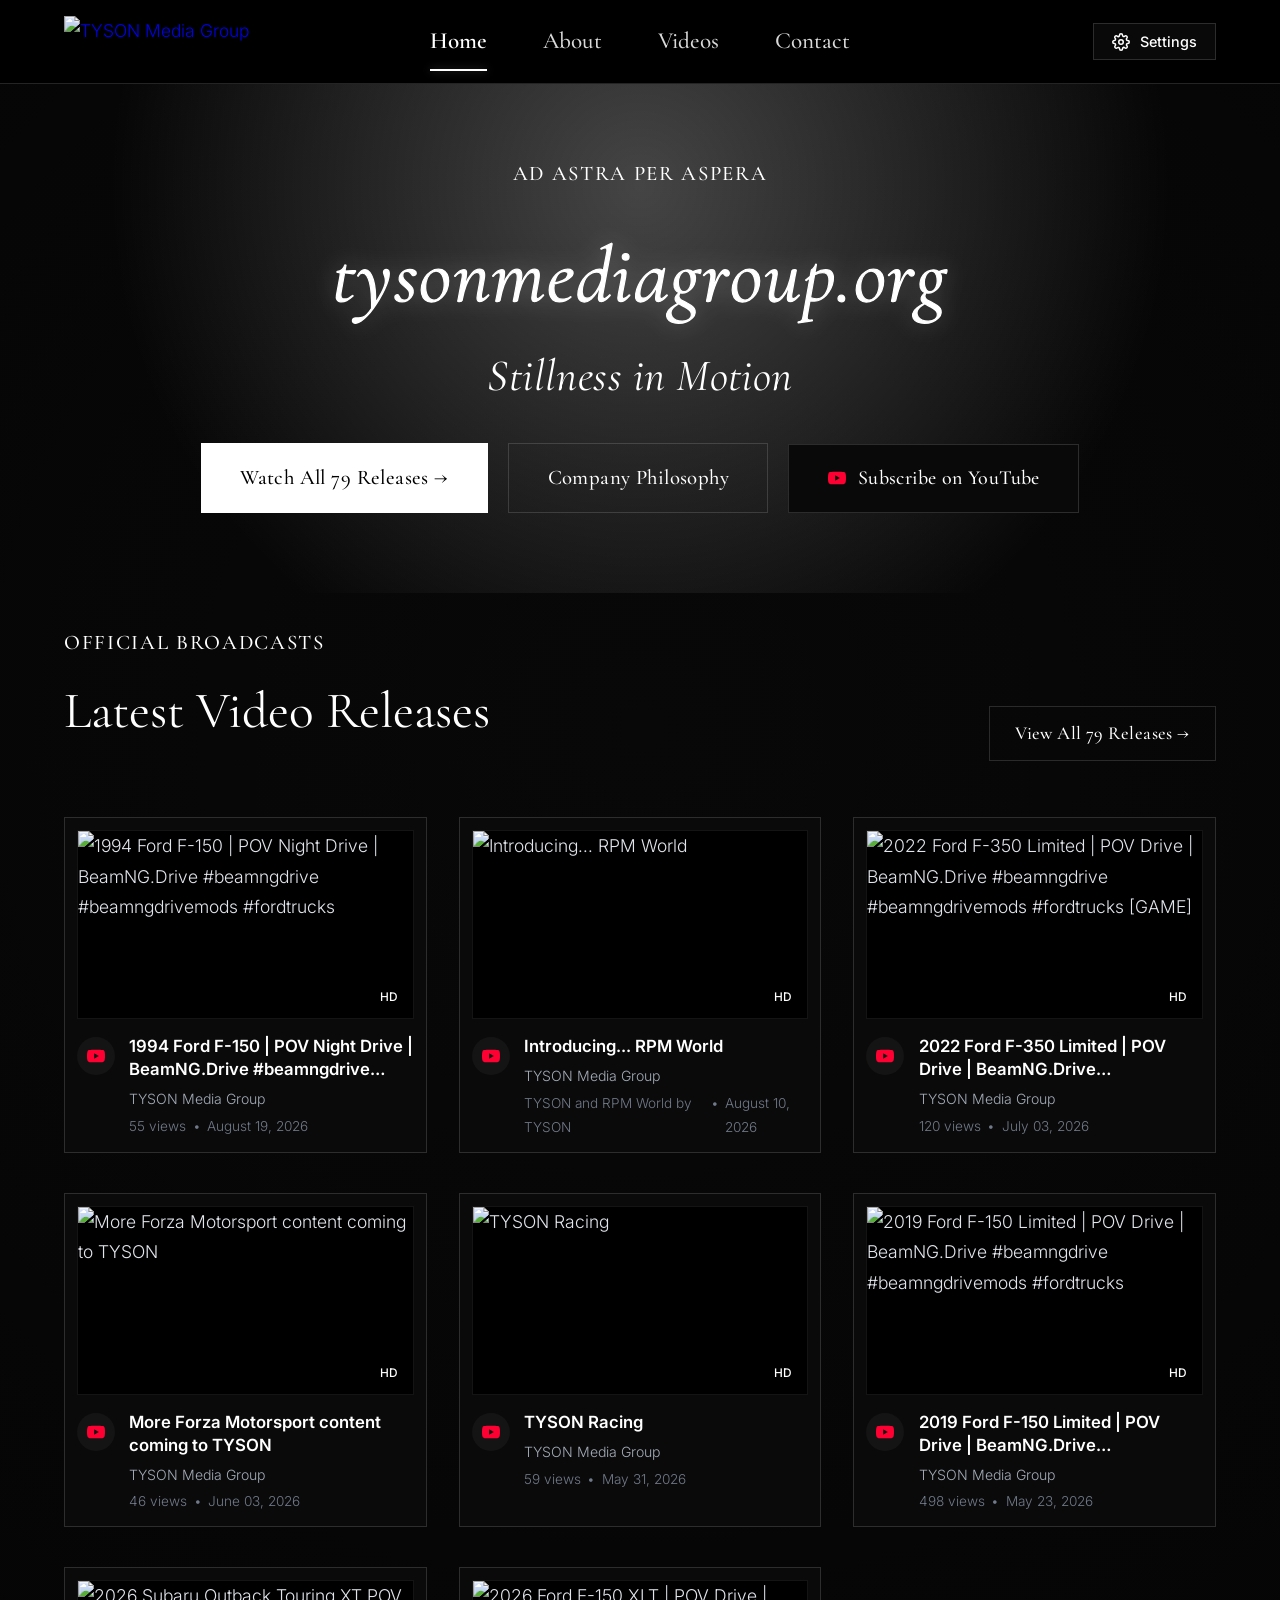
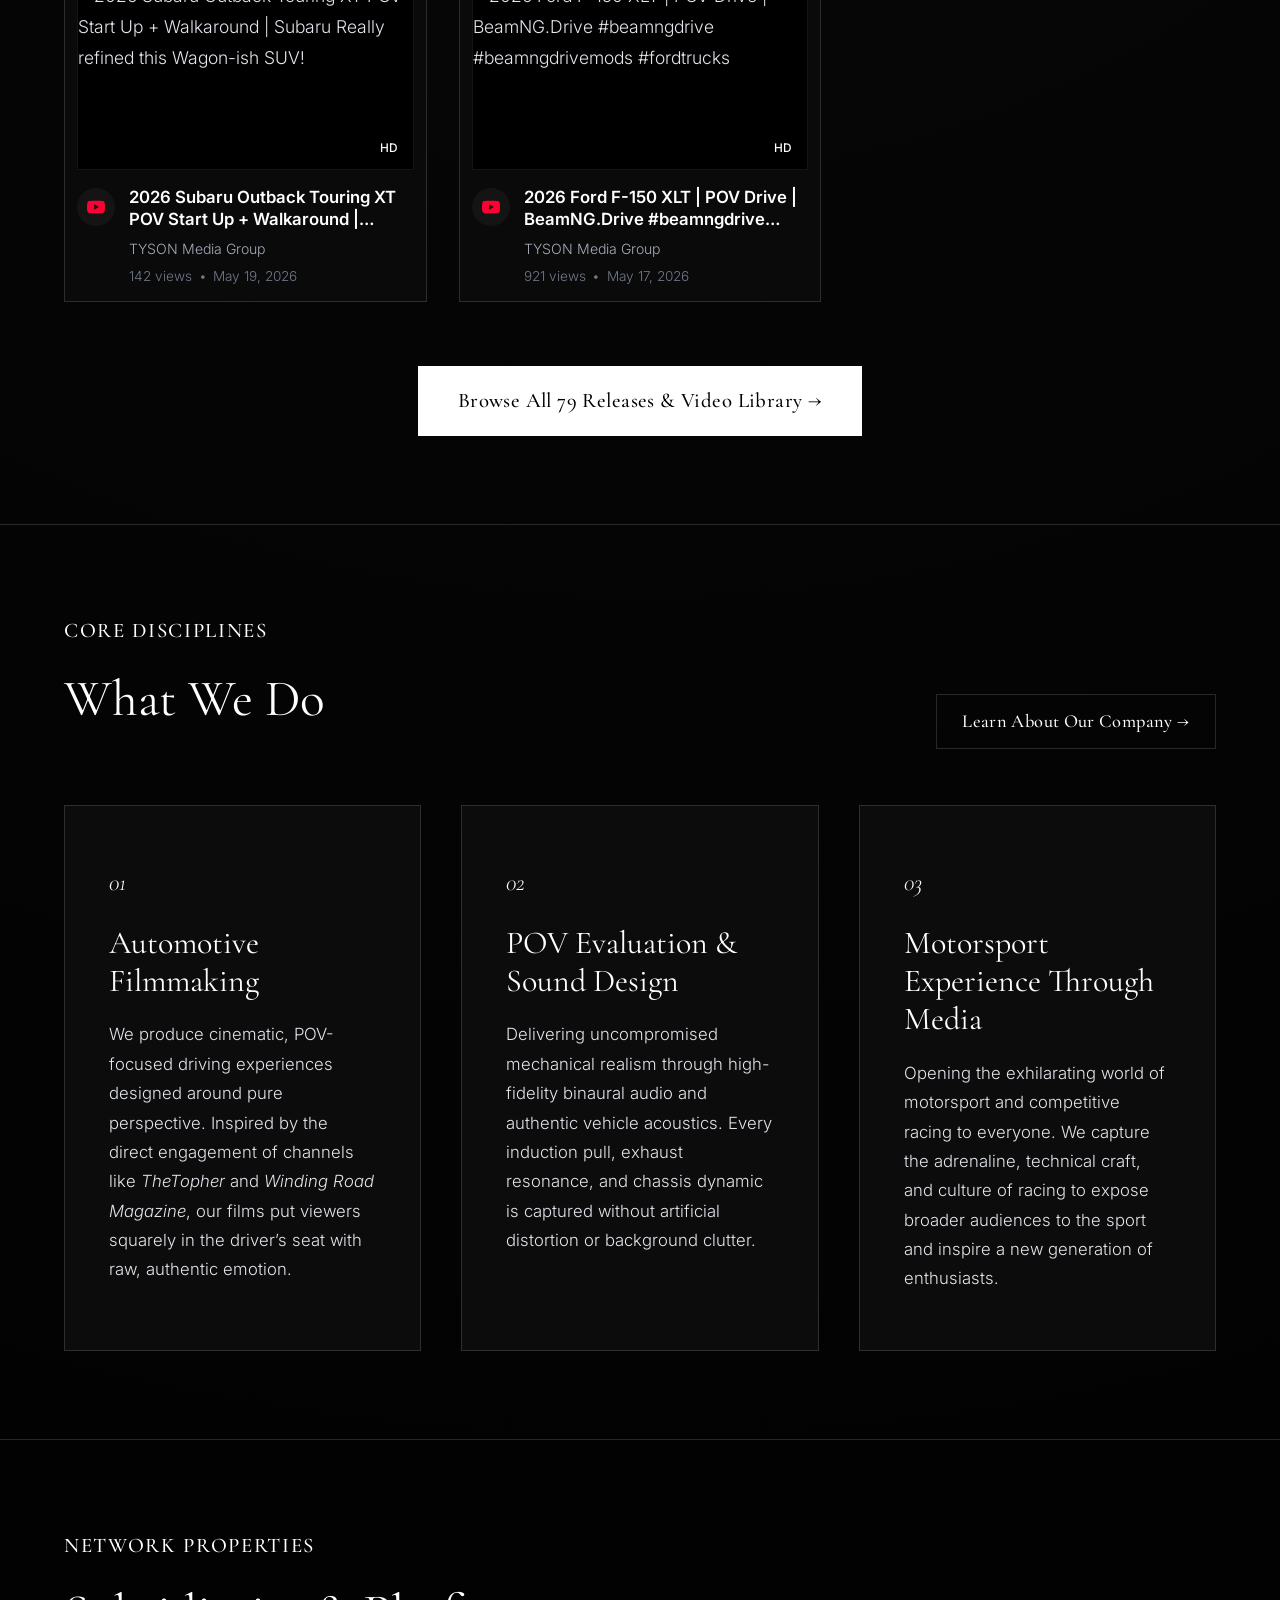
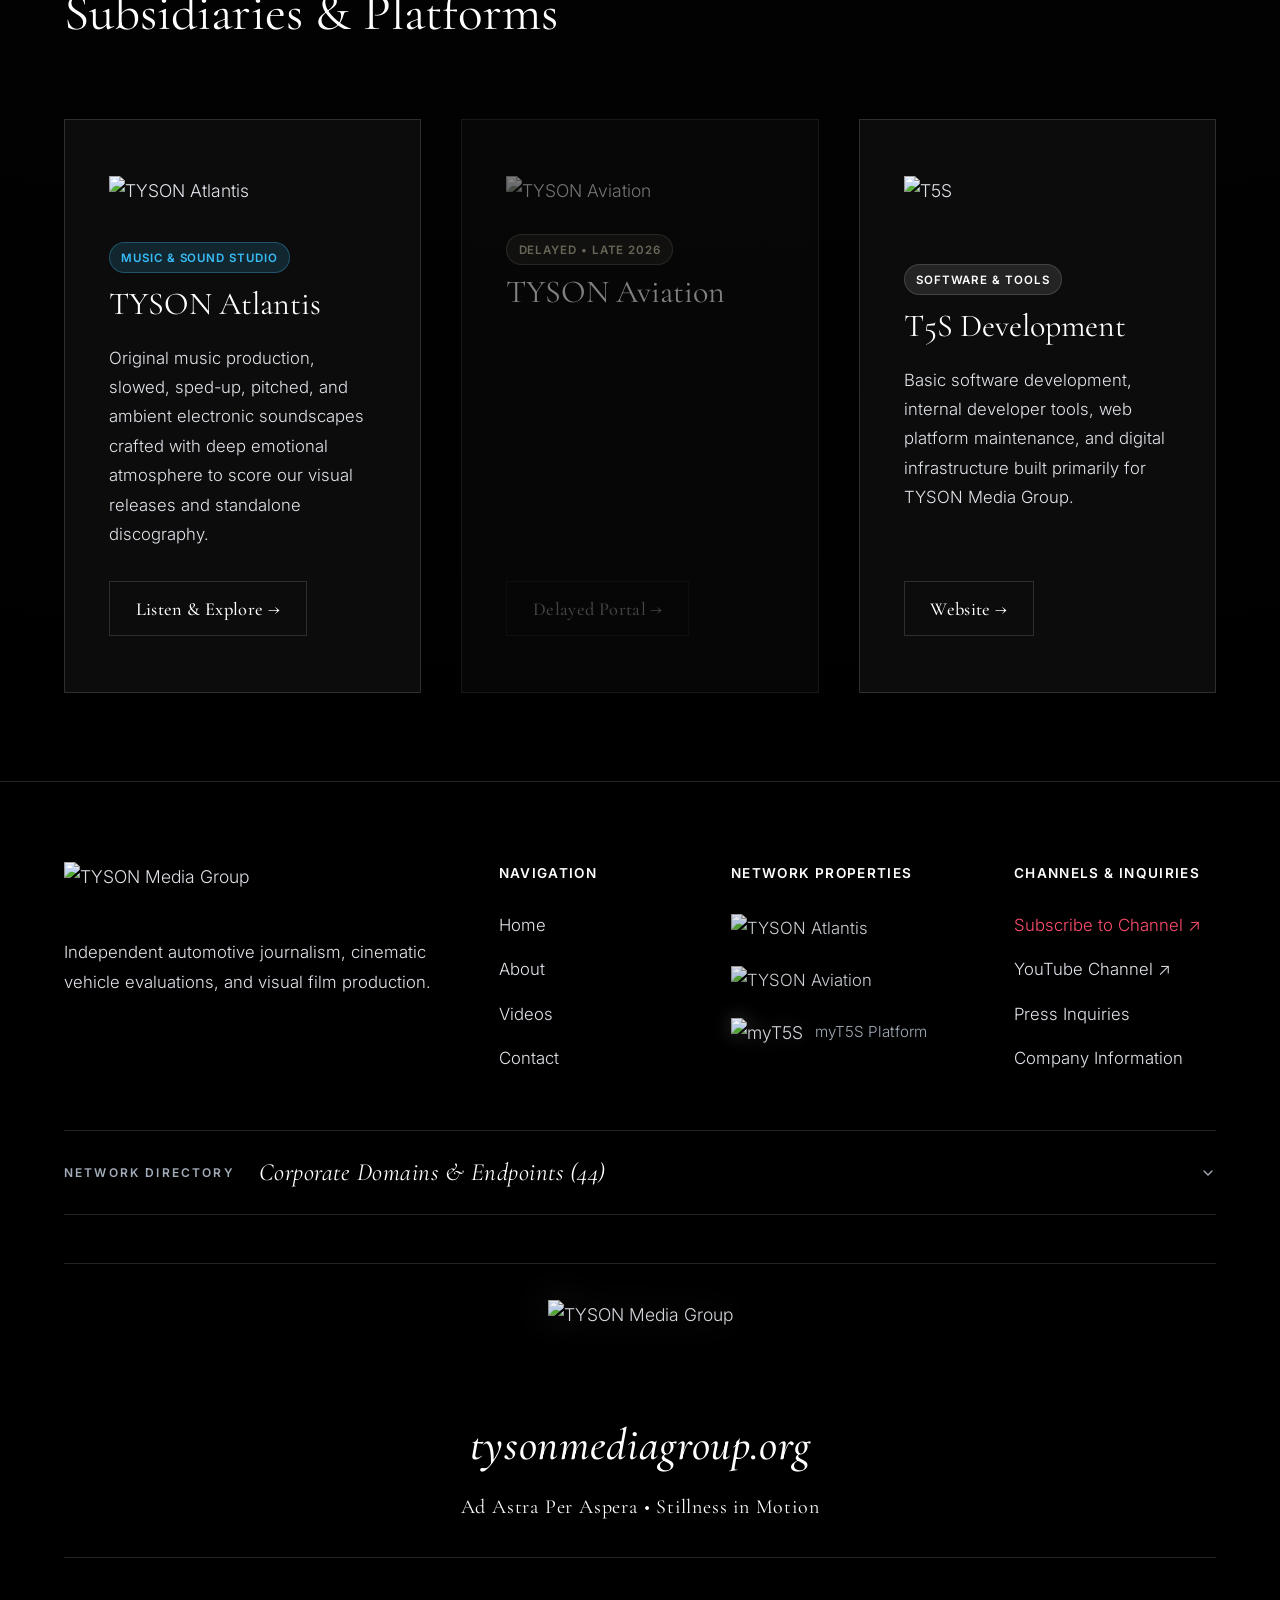
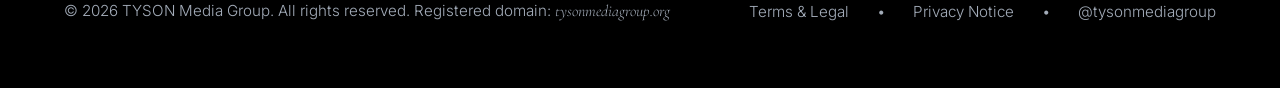
==== index.html @ 87621553 "add autocomplete and name attrs to contact form" ====
<!DOCTYPE html>
<html lang="en" class="intro-animated-page" data-theme="noir">
<head>
    <meta charset="UTF-8">
    <meta name="viewport" content="width=device-width, initial-scale=1.0">
    <title>TYSON Media Group | Ad Astra Per Aspera &bull; Stillness in Motion</title>
    <meta name="description" content="TYSON Media Group - Ad Astra Per Aspera &bull; Stillness in Motion. Automotive film production, POV evaluation, and official releases.">
    <!-- Critical Asset Preloads (Immediate Logo & Font Readiness) -->
    <link rel="preload" as="image" href="assets/LOGOSFORGEMINI/TYSONMediaGroupBanner.png" fetchpriority="high">
    <link rel="preload" as="image" href="assets/logoforbottomofintrotrace.png" fetchpriority="high">
    <link rel="preconnect" href="https://fonts.googleapis.com">
    <link rel="preconnect" href="https://fonts.gstatic.com" crossorigin>
    <!-- YouTube CDN prefetch for thumbnails and embeds -->
    <link rel="dns-prefetch" href="https://i.ytimg.com">
    <link rel="preconnect" href="https://i.ytimg.com" crossorigin>
    <link rel="dns-prefetch" href="https://www.youtube.com">
    <link href="https://fonts.googleapis.com/css2?family=Cormorant+Garamond:ital,wght@0,300;0,400;0,500;0,600;1,300;1,400;1,500;1,600&family=Inter:wght@300;400;500;600;700&family=M+PLUS+Rounded+1c:wght@400;500;700;800&family=Nunito:wght@400;600;700;800&display=block" rel="stylesheet">
    <link rel="stylesheet" href="styles.css?v=48">
</head>
<body>
    <!-- Single Global Header (Clean, High-Contrast & Rock-Solid) -->
    <header class="main-header" id="header">
        <div class="header-inner">
            <a href="#home" class="brand-logo">
                <img src="assets/LOGOSFORGEMINI/TYSONMediaGroupBanner.png" alt="TYSON Media Group" class="logo-img">
            </a>

            <nav class="main-nav" id="main-nav">
                <a href="#home" class="nav-link active">Home</a>
                <a href="#about" class="nav-link">About</a>
                <a href="#videos" class="nav-link">Videos</a>
                <a href="#contact" class="nav-link">Contact</a>
            </nav>

            <div class="header-actions">
                <!-- Sleek Settings Gear Button -->
                <button class="settings-toggle-btn" id="settings-toggle-btn" title="Site Settings & Preferences" aria-label="Settings">
                    <svg width="18" height="18" viewBox="0 0 24 24" fill="none" stroke="currentColor" stroke-width="2" stroke-linecap="round" stroke-linejoin="round">
                        <circle cx="12" cy="12" r="3"></circle>
                        <path d="M19.4 15a1.65 1.65 0 0 0 .33 1.82l.06.06a2 2 0 0 1 0 2.83 2 2 0 0 1-2.83 0l-.06-.06a1.65 1.65 0 0 0-1.82-.33 1.65 1.65 0 0 0-1 1.51V21a2 2 0 0 1-2 2 2 2 0 0 1-2-2v-.09A1.65 1.65 0 0 0 9 19.4a1.65 1.65 0 0 0-1.82.33l-.06.06a2 2 0 0 1-2.83 0 2 2 0 0 1 0-2.83l.06-.06a1.65 1.65 0 0 0 .33-1.82 1.65 1.65 0 0 0-1.51-1H3a2 2 0 0 1-2-2 2 2 0 0 1 2-2h.09A1.65 1.65 0 0 0 4.6 9a1.65 1.65 0 0 0-.33-1.82l-.06-.06a2 2 0 0 1 0-2.83 2 2 0 0 1 2.83 0l.06.06a1.65 1.65 0 0 0 1.82.33H9a1.65 1.65 0 0 0 1-1.51V3a2 2 0 0 1 2-2 2 2 0 0 1 2 2v.09a1.65 1.65 0 0 0 1 1.51 1.65 1.65 0 0 0 1.82-.33l.06-.06a2 2 0 0 1 2.83 0 2 2 0 0 1 0 2.83l-.06.06a1.65 1.65 0 0 0-.33 1.82V9a1.65 1.65 0 0 0 1.51 1H21a2 2 0 0 1 2 2 2 2 0 0 1-2 2h-.09a1.65 1.65 0 0 0-1.51 1z"></path>
                    </svg>
                    <span>Settings</span>
                </button>

                <button class="mobile-toggle" id="mobile-toggle" aria-label="Toggle navigation menu" aria-expanded="false" aria-controls="main-nav">
                    <span></span>
                    <span></span>
                    <span></span>
                </button>
            </div>
        </div>
    </header>

    <main id="spa-main-content">
        <!-- ===================================================================
             VIEW 1: HOME (#home)
             =================================================================== -->
        <div id="view-home" class="page-view active-view">
            <!-- Hero Section with Traced 'tysonmediagroup.org' Title & 'Stillness in Motion' -->
            <section class="hero-section">
                <div class="container-wide hero-container">
                    <!-- Top Tag in Cormorant Garamond: Ad Astra Per Aspera -->
                    <div class="hero-tag-wrap">
                        <span class="editorial-tag">Ad Astra Per Aspera</span>
                    </div>

                    <!-- Centerpiece Title: Traces out letter-by-letter smoothly, fills in, glows, and remains -->
                    <div class="hero-domain-stage">
                        <svg class="domain-hero-svg" viewBox="0 0 960 110" xmlns="http://www.w3.org/2000/svg">
                            <defs>
                                <style>
                                    @import url('https://fonts.googleapis.com/css2?family=Cormorant+Garamond:ital,wght@1,400;1,600&amp;display=block');
                                    .domain-hero-text {
                                        font-family: 'Cormorant Garamond', Georgia, serif !important;
                                        font-style: italic !important;
                                    }
                                </style>
                            </defs>
                            <text x="50%" y="62%" text-anchor="middle" dominant-baseline="middle" class="domain-hero-text">
                                <tspan class="trace-char trace-c1">t</tspan><tspan class="trace-char trace-c2">y</tspan><tspan class="trace-char trace-c3">s</tspan><tspan class="trace-char trace-c4">o</tspan><tspan class="trace-char trace-c5">n</tspan><tspan class="trace-char trace-c6">m</tspan><tspan class="trace-char trace-c7">e</tspan><tspan class="trace-char trace-c8">d</tspan><tspan class="trace-char trace-c9">i</tspan><tspan class="trace-char trace-c10">a</tspan><tspan class="trace-char trace-c11">g</tspan><tspan class="trace-char trace-c12">r</tspan><tspan class="trace-char trace-c13">o</tspan><tspan class="trace-char trace-c14">u</tspan><tspan class="trace-char trace-c15">p</tspan><tspan class="trace-char trace-c16">.</tspan><tspan class="trace-char trace-c17">o</tspan><tspan class="trace-char trace-c18">r</tspan><tspan class="trace-char trace-c19">g</tspan>
                            </text>
                        </svg>
                    </div>

                    <!-- Tagline in Cormorant Garamond: Stillness in Motion -->
                    <h2 class="hero-tagline-title">
                        Stillness in Motion
                    </h2>

                    <!-- Hero Action Buttons -->
                    <div class="hero-cta-group">
                        <a href="#videos" class="btn btn-primary">
                            <span>Watch All 79 Releases &rarr;</span>
                        </a>
                        <a href="#about" class="btn btn-secondary">
                            <span>Company Philosophy</span>
                        </a>
                        <a href="https://www.youtube.com/@tysonmediagroup/?sub_confirmation=1" target="_blank" class="btn btn-youtube-cta" title="Subscribe on YouTube">
                            <svg width="18" height="18" viewBox="0 0 24 24" fill="#ff0033"><path d="M23.498 6.186a3.016 3.016 0 0 0-2.122-2.136C19.505 3.545 12 3.545 12 3.545s-7.505 0-9.377.505A3.017 3.017 0 0 0 .502 6.186C0 8.07 0 12 0 12s0 3.93.502 5.814a3.016 3.016 0 0 0 2.122 2.136c1.871.505 9.376.505 9.376.505s7.505 0 9.377-.505a3.015 3.015 0 0 0 2.122-2.136C24 15.93 24 12 24 12s0-3.93-.502-5.814zM9.545 15.568V8.432L15.818 12l-6.273 3.568z"/></svg>
                            <span>Subscribe on YouTube</span>
                        </a>
                    </div>
                </div>
            </section>

            <!-- Home Content Sections (Fade in around the title) -->
            <div class="home-content-section">
                <!-- Featured Video Releases Grid -->
                <section class="section-padding" style="border-top: none; padding-top: 2rem;">
                    <div class="container-wide">
                        <div class="section-header-row">
                            <div>
                                <span class="editorial-tag">OFFICIAL BROADCASTS</span>
                                <h2 class="editorial-title">Latest Video Releases</h2>
                            </div>
                            <a href="#videos" class="btn btn-outline btn-sm">View All 79 Releases &rarr;</a>
                        </div>

                        <!-- 4-Column Live Grid populated from the 79-video collection -->
                        <div class="yt-feed-grid" id="home-featured-videos">
                            <!-- Loaded dynamically via script.js -->
                        </div>

                        <div style="text-align: center; margin-top: 4rem;">
                            <a href="#videos" class="btn btn-primary">
                                <span>Browse All 79 Releases & Video Library &rarr;</span>
                            </a>
                        </div>
                    </div>
                </section>

                <!-- Core Disciplines -->
                <section class="section-padding">
                    <div class="container-wide">
                        <div class="section-header-row">
                            <div>
                                <span class="editorial-tag">CORE DISCIPLINES</span>
                                <h2 class="editorial-title">What We Do</h2>
                            </div>
                            <a href="#about" class="btn btn-outline btn-sm">Learn About Our Company &rarr;</a>
                        </div>

                        <div class="grid-3">
                            <div class="card">
                                <span class="card-num">01</span>
                                <h3>Automotive Filmmaking</h3>
                                <p>We produce cinematic, POV-focused driving experiences designed around pure perspective. Inspired by the direct engagement of channels like <em>TheTopher</em> and <em>Winding Road Magazine</em>, our films put viewers squarely in the driver’s seat with raw, authentic emotion.</p>
                            </div>

                            <div class="card">
                                <span class="card-num">02</span>
                                <h3>POV Evaluation & Sound Design</h3>
                                <p>Delivering uncompromised mechanical realism through high-fidelity binaural audio and authentic vehicle acoustics. Every induction pull, exhaust resonance, and chassis dynamic is captured without artificial distortion or background clutter.</p>
                            </div>

                            <div class="card">
                                <span class="card-num">03</span>
                                <h3>Motorsport Experience Through Media</h3>
                                <p>Opening the exhilarating world of motorsport and competitive racing to everyone. We capture the adrenaline, technical craft, and culture of racing to expose broader audiences to the sport and inspire a new generation of enthusiasts.</p>
                            </div>
                        </div>
                    </div>
                </section>

                <!-- Network / Subsidiaries Preview -->
                <section class="section-padding">
                    <div class="container-wide">
                        <div class="section-header-row">
                            <div>
                                <span class="editorial-tag">NETWORK PROPERTIES</span>
                                <h2 class="editorial-title">Subsidiaries & Platforms</h2>
                            </div>
                        </div>

                        <div class="grid-3">
                            <div class="card">
                                <div style="margin-bottom: 1.75rem;">
                                    <img src="assets/LOGOSFORGEMINI/TYSONAtlantisBanner.png" alt="TYSON Atlantis" class="division-banner-img">
                                </div>
                                <span class="status-badge" style="background: rgba(56, 189, 248, 0.15); color: #38bdf8; border: 1px solid rgba(56, 189, 248, 0.3); margin-bottom: 0.75rem; display: inline-block;">Music &amp; Sound Studio</span>
                                <h3>TYSON Atlantis</h3>
                                <p>Original music production, slowed, sped-up, pitched, and ambient electronic soundscapes crafted with deep emotional atmosphere to score our visual releases and standalone discography.</p>
                                <div style="margin-top: auto; padding-top: 2rem;">
                                    <a href="https://atlantis.tysonmediagroup.org" target="_blank" class="btn btn-outline btn-sm">Listen &amp; Explore &rarr;</a>
                                </div>
                            </div>

                            <div class="card card-delayed" style="opacity: 0.5; filter: grayscale(0.85);">
                                <div style="margin-bottom: 1.25rem;">
                                    <img src="assets/LOGOSFORGEMINI/TYSONAviationBanner.png" alt="TYSON Aviation" class="division-banner-img">
                                </div>
                                <span class="status-badge status-badge-warning" style="margin-bottom: 0.5rem; display: inline-block;">Delayed &bull; Late 2026</span>
                                <h3>TYSON Aviation</h3>
                                <div style="margin-top: auto; padding-top: 2rem;">
                                    <a href="https://aviation.tysonmediagroup.org" target="_blank" class="btn btn-outline btn-sm" style="opacity: 0.5; pointer-events: none;">Delayed Portal &rarr;</a>
                                </div>
                            </div>

                            <div class="card">
                                <div style="margin-bottom: 1.5rem; display: flex; align-items: center;">
                                    <img src="assets/logoforbottomofintrotrace.png" alt="T5S" style="height: 64px; max-height: 64px; width: auto; max-width: 240px; object-fit: contain;">
                                </div>
                                <span class="status-badge" style="background: rgba(255, 255, 255, 0.1); color: var(--text-white); border: 1px solid var(--border-subtle); margin-bottom: 0.75rem; display: inline-block;">Software &amp; Tools</span>
                                <h3>T5S Development</h3>
                                <p>Basic software development, internal developer tools, web platform maintenance, and digital infrastructure built primarily for TYSON Media Group.</p>
                                <div style="margin-top: auto; padding-top: 2rem;">
                                    <a href="https://myt5s.app" target="_blank" class="btn btn-outline btn-sm">Website &rarr;</a>
                                </div>
                            </div>
                        </div>
                    </div>
                </section>
            </div>
        </div>

        <!-- ===================================================================
             VIEW 2: ABOUT (#about)
             =================================================================== -->
        <div id="view-about" class="page-view">
            <section class="page-header">
                <div class="container-wide">
                    <span class="editorial-tag">BUSINESS OVERVIEW</span>
                    <h1 class="page-title" style="margin: 0.5rem 0 1.5rem 0;">
                        <img src="assets/LOGOSFORGEMINI/TYSONMediaGroupBanner.png" alt="TYSON Media Group" class="about-banner-logo">
                    </h1>
                    <p class="page-subtitle">
                        TYSON Media Group is the multi-disciplinary creative studio behind <span class="brand-tmg-domain">tysonmediagroup.org</span>, spanning automotive filmmaking, original music production with <strong>TYSON Atlantis</strong>, aerospace cinematography with <strong>TYSON Aviation</strong> (Late 2026), and cloud software with <strong>myT5S</strong> and <strong>RPM World</strong>. Championing an experience-first model, our mission is to create quality media that appeals through visceral emotion rather than dopamine—letting audiences experience the journey firsthand.
                    </p>
                </div>
            </section>

            <section class="section-padding">
                <div class="container" style="max-width: 1080px;">
                    <h2 class="editorial-title text-center">Company Philosophy & Ethos</h2>
                    <div style="font-size: 1.25rem; line-height: 1.95; color: var(--text-body); margin-top: 2.5rem;">
                        <div class="modal-callout" style="margin: 2.5rem 0 3.5rem 0; text-align: center; border-left: none; border-top: 1px solid var(--border-subtle); border-bottom: 1px solid var(--border-subtle); padding: 2.5rem 2rem;">
                            <span style="font-family: var(--font-heading); font-size: 2.8rem; font-style: italic; color: var(--text-white); display: block; margin-bottom: 0.5rem;">
                                "Stillness in Motion"
                            </span>
                            <span style="font-size: 0.85rem; color: var(--text-dim); letter-spacing: 0.15em; text-transform: uppercase;">
                                Official Company Motto &bull; TYSON Media Group
                            </span>
                        </div>

                        <p style="margin-bottom: 2.25rem;">
                            Founded on the principle that digital media should evoke deep sensory connection rather than fleeting distraction, TYSON Media Group produces visual and musical art with uncompromising focus. While driving and automotive evaluations form our central heartbeat, our creative scope extends into rich sonic composition with <strong>TYSON Atlantis</strong>, flight simulation and aerospace studies with <strong>TYSON Aviation</strong>, and distributed web platforms via <strong>myT5S</strong>.
                        </p>
                        <p style="margin-bottom: 2.25rem;">
                            Under our governing motto, <em>"Stillness in Motion"</em>, we capture the calm, disciplined focus that lives at the center of high-performance driving, aviation navigation, and atmospheric sound design. Rather than relying on superficial fast cuts or algorithm-driven hype, our releases let mechanical engineering, cockpit acoustics, and custom musical scores speak with unfiltered truth.
                        </p>
                        <p style="margin-bottom: 2.25rem;">
                            Whether documenting iconic vehicles on the open highway, composing tuned audio soundscapes, or engineering next-generation web platforms across <span class="brand-tmg-domain">tysonmediagroup.org</span>, our goal remains singular: to deliver timeless media that honors the profound intersection of human focus and mechanical artistry.
                        </p>
                    </div>
                </div>
            </section>

            <section class="section-padding">
                <div class="container-wide">
                    <div class="section-header-row">
                        <div>
                            <span class="editorial-tag">OPERATIONAL UNITS</span>
                            <h2 class="editorial-title">Our Structure & Network</h2>
                        </div>
                    </div>

                    <div class="grid-4">
                        <div class="card">
                            <span class="card-num">I</span>
                            <h3>Automotive POV &amp; Driving</h3>
                            <p>Delivering uncompromised vehicle assessments and cinematic films with 79+ YouTube releases, combining first-person cockpit perspectives, real telemetry, and pure engine acoustics.</p>
                        </div>

                        <div class="card">
                            <span class="card-num">II</span>
                            <h3>TYSON Atlantis &amp; Music</h3>
                            <p>The dedicated sonic studio of TYSON Media Group, producing original ambient compositions, tuned soundtracks, slowed-and-reverberated audio, and immersive soundscapes for visual films.</p>
                        </div>

                        <div class="card card-delayed" style="opacity: 0.5; filter: grayscale(0.85);">
                            <span class="card-num">III</span>
                            <span class="status-badge status-badge-warning" style="margin-bottom: 0.5rem; display: inline-block;">Delayed &bull; Late 2026</span>
                            <h3>TYSON Aviation</h3>
                        </div>

                        <div class="card">
                            <span class="card-num">IV</span>
                            <h3>T5S Software Development</h3>
                            <p>Basic software development and internal systems engineering, building custom digital tools, website infrastructure, and platform services primarily for TYSON Media Group.</p>
                        </div>
                    </div>
                </div>
            </section>
        </div>

        <!-- ===================================================================
             VIEW 3: VIDEOS (#videos - All 79 Releases)
             =================================================================== -->
        <div id="view-videos" class="page-view">
            <!-- YouTube Channel Profile Header -->
            <section class="yt-channel-banner">
                <div class="container-wide">
                    <div class="yt-channel-header-content">
                        <div class="yt-channel-user-info">
                            <div class="yt-avatar-large">
                                <svg width="44" height="44" viewBox="0 0 24 24" fill="currentColor"><path d="M23.498 6.186a3.016 3.016 0 0 0-2.122-2.136C19.505 3.545 12 3.545 12 3.545s-7.505 0-9.377.505A3.017 3.017 0 0 0 .502 6.186C0 8.07 0 12 0 12s0 3.93.502 5.814a3.016 3.016 0 0 0 2.122 2.136c1.871.505 9.376.505 9.376.505s7.505 0 9.377-.505a3.015 3.015 0 0 0 2.122-2.136C24 15.93 24 12 24 12s0-3.93-.502-5.814zM9.545 15.568V8.432L15.818 12l-6.273 3.568z"/></svg>
                            </div>
                            <div class="yt-channel-text-details">
                                <img src="assets/LOGOSFORGEMINI/TYSONMediaGroupBanner.png" alt="TYSON Media Group" class="yt-banner-logo-img">
                                <div class="yt-channel-meta-line">
                                    <span>@tysonmediagroup</span>
                                    <span class="dot">&bull;</span>
                                    <span>79 Video Releases</span>
                                    <span class="dot">&bull;</span>
                                    <span>Automotive Cinematography & POV Drives</span>
                                </div>
                            </div>
                        </div>

                        <!-- Action Buttons: Subscribe popup + Open YouTube channel -->
                        <div class="yt-channel-action-buttons">
                            <a href="https://www.youtube.com/@tysonmediagroup/?sub_confirmation=1" target="_blank" class="btn btn-youtube-pill" title="Subscribe with one click">
                                <svg width="18" height="18" viewBox="0 0 24 24" fill="#ffffff"><path d="M23.498 6.186a3.016 3.016 0 0 0-2.122-2.136C19.505 3.545 12 3.545 12 3.545s-7.505 0-9.377.505A3.017 3.017 0 0 0 .502 6.186C0 8.07 0 12 0 12s0 3.93.502 5.814a3.016 3.016 0 0 0 2.122 2.136c1.871.505 9.376.505 9.376.505s7.505 0 9.377-.505a3.015 3.015 0 0 0 2.122-2.136C24 15.93 24 12 24 12s0-3.93-.502-5.814zM9.545 15.568V8.432L15.818 12l-6.273 3.568z"/></svg>
                                <span>Subscribe</span>
                            </a>
                            <a href="https://youtube.com/@tysonmediagroup" target="_blank" class="btn btn-outline btn-sm" style="font-family: var(--font-sans); font-size: 0.92rem;" title="Opens YouTube in a new tab">
                                <span>Open Channel on YouTube &nearr;</span>
                            </a>
                        </div>
                    </div>
                </div>
            </section>

            <!-- Video Filter Bar & Live Grid -->
            <section class="section-padding" style="border-top: none; padding-top: 0.5rem;">
                <div class="container-wide">
                    <div class="section-header-row" style="margin-bottom: 2rem;">
                        <div>
                            <span class="editorial-tag">OFFICIAL BROADCASTS</span>
                            <h2 class="editorial-title" style="margin-bottom: 0.5rem;">All Video Releases</h2>
                            <span id="video-count-display" style="font-size: 0.95rem; color: var(--text-dim);">Loading releases...</span>
                        </div>

                        <!-- Search Input -->
                        <div class="search-box">
                            <svg width="18" height="18" viewBox="0 0 24 24" fill="none" stroke="currentColor" stroke-width="2"><circle cx="11" cy="11" r="8"></circle><line x1="21" y1="21" x2="16.65" y2="16.65"></line></svg>
                            <input type="text" id="video-search" placeholder="Search 79 releases, vehicles, POV drives...">
                        </div>
                    </div>

                    <!-- Category Filters -->
                    <div class="category-filters" id="video-category-filters" style="margin-bottom: 3.5rem;">
                        <button class="filter-tab video-filter-tab active" data-category="all">All Releases (79)</button>
                        <button class="filter-tab video-filter-tab" data-category="POV Drives & Testing">POV Drives & Testing</button>
                        <button class="filter-tab video-filter-tab" data-category="Sim & Racing">Sim & Racing</button>
                        <button class="filter-tab video-filter-tab" data-category="Features & Releases">Features & Releases</button>
                        <button class="filter-tab video-filter-tab" data-category="Shorts & Teasers">Shorts & Teasers</button>
                    </div>

                    <!-- 4-Column YouTube Feed Grid -->
                    <div class="yt-feed-grid" id="yt-feed-container">
                        <!-- Loaded dynamically via script.js -->
                    </div>

                    <!-- Load More Button -->
                    <div style="text-align: center; margin-top: 5rem;">
                        <button id="load-more-videos-btn" class="btn btn-secondary" style="padding: 1rem 3rem;">
                            <span>Load More Releases &darr;</span>
                        </button>
                    </div>
                </div>
            </section>
        </div>

        <!-- ===================================================================
             VIEW 4: CONTACT (#contact)
             =================================================================== -->
        <div id="view-contact" class="page-view">
            <section class="page-header">
                <div class="container-wide">
                    <span class="editorial-tag">COMMUNICATIONS & PRESS</span>
                    <h1 class="page-title">Contact & Inquiries</h1>
                    <p class="page-subtitle">
                        Connect with our production desk, press coordination team, or corporate relations.
                    </p>
                </div>
            </section>

            <section class="section-padding" style="border-top: none;">
                <div class="container-wide">
                    <div class="contact-layout">
                        <!-- Info Panel -->
                        <div>
                            <h2 class="editorial-title">Direct Inquiries</h2>
                            <p style="color: var(--text-muted); font-size: 1.15rem; margin-bottom: 2.5rem; line-height: 1.8;">
                                Lorem ipsum dolor sit amet, consectetur adipiscing elit. Sed do eiusmod tempor incididunt ut labore et dolore magna aliqua.
                            </p>

                            <div class="contact-info-list">
                                <div class="contact-info-item">
                                    <span>Official YouTube Channel</span>
                                    <span>youtube.com/@tysonmediagroup</span>
                                </div>
                                <div class="contact-info-item">
                                    <span>Press & Vehicle Submissions</span>
                                    <span>press@tysonmediagroup.org</span>
                                </div>
                                <div class="contact-info-item">
                                    <span>Film & Production</span>
                                    <span>production@tysonmediagroup.org</span>
                                </div>
                                <div class="contact-info-item">
                                    <span>Corporate Domain</span>
                                    <span>tysonmediagroup.org</span>
                                </div>
                            </div>
                        </div>

                        <!-- Form Panel -->
                        <div>
                            <form id="contact-form" class="editorial-form">
                                <div class="form-grid-2">
                                    <div class="form-field">
                                        <label for="contact-name">Full Name</label>
                                        <input type="text" id="contact-name" name="name" autocomplete="name" placeholder="Your name" required>
                                    </div>
                                    <div class="form-field">
                                        <label for="contact-email">Email Address</label>
                                        <input type="email" id="contact-email" name="email" autocomplete="email" placeholder="your@email.com" required>
                                    </div>
                                </div>

                                <div class="form-field">
                                    <label for="contact-dept">Subject Category</label>
                                    <select id="contact-dept" name="department" required>
                                        <option value="Vehicle Press Fleet / Road Test Loan">Vehicle Press Fleet / Road Test Loan</option>
                                        <option value="Automotive Film Production Inquiry">Automotive Film Production Inquiry</option>
                                        <option value="Commercial & Brand Partnership">Commercial & Brand Partnership</option>
                                        <option value="General Corporate Inquiry">General Corporate Inquiry</option>
                                    </select>
                                </div>

                                <div class="form-field">
                                    <label for="contact-subject">Headline / Subject</label>
                                    <input type="text" id="contact-subject" name="subject" autocomplete="off" placeholder="Summary of your inquiry" required>
                                </div>

                                <div class="form-field">
                                    <label for="contact-message">Message Details</label>
                                    <textarea id="contact-message" name="message" rows="6" placeholder="Detail your project, vehicle specifications, or inquiry..." required></textarea>
                                </div>

                                <button type="submit" class="btn btn-primary btn-block" id="contact-submit-btn">
                                    <span>Submit Inquiry</span>
                                </button>
                                <div id="contact-status" class="form-feedback"></div>
                            </form>
                        </div>
                    </div>
                </div>
            </section>
        </div>

        <!-- ===================================================================
             VIEW 5: PRIVACY (#privacy)
             =================================================================== -->
        <div id="view-privacy" class="page-view">
            <section class="page-header">
                <div class="container-wide">
                    <span class="editorial-tag">LEGAL & DATA STANDARDS</span>
                    <h1 class="page-title">Privacy Notice</h1>
                    <p class="page-subtitle">
                        Effective Date: August 2026 &bull; Registered Domain: tysonmediagroup.org
                    </p>
                </div>
            </section>

            <section class="section-padding" style="border-top: none;">
                <div class="container">
                    <div class="legal-content-wrap">
                        <h2>1. Overview & Scope</h2>
                        <p>
                            TYSON Media Group ("TYSON Media Group", "we", "us", or "our") operates <code>tysonmediagroup.org</code> and associated media broadcast properties. We are committed to maintaining the highest standards of data integrity, confidentiality, and respect for user privacy across our web platform and digital dispatches.
                        </p>

                        <h2>2. Information Collection</h2>
                        <p>
                            We collect minimal personal data strictly necessary to deliver automotive journalism, broadcast video content, and process production inquiries:
                        </p>
                        <ul>
                            <li><strong>Inquiry Submissions:</strong> When you submit a press, vehicle loan, or production inquiry via our contact portals, we collect your name, email address, corporate affiliation, and project message.</li>
                            <li><strong>Embedded Content & Platform Telemetry:</strong> When watching embedded video streams powered by YouTube, YouTube’s standard privacy policy and cookie framework apply.</li>
                            <li><strong>Technical Logging:</strong> Standard web server access logs (IP addresses, user-agent strings, and timestamp data) are maintained solely for security audit and performance diagnostics.</li>
                        </ul>

                        <h2>3. Purpose of Processing</h2>
                        <p>
                            Information gathered through our portals is utilized exclusively for:
                        </p>
                        <ul>
                            <li>Direct communication regarding media commissions, vehicle testing logistics, and editorial dispatches.</li>
                            <li>Ensuring website availability, server defense, and fast multimedia streaming.</li>
                            <li>Fulfilling corporate obligations and legal compliance under applicable media regulations.</li>
                        </ul>

                        <h2>4. Cookies & Analytics</h2>
                        <p>
                            Our primary domain does not employ invasive tracking cookies or third-party behavioral advertising scripts. Third-party video embeds (such as YouTube Theater integration) may store essential session tokens governed by Google's Privacy Policies.
                        </p>

                        <h2>5. Data Disclosure & Sharing</h2>
                        <p>
                            TYSON Media Group does not sell, rent, monetize, or lease your personal information to third parties. Data is only disclosed when required by law or to protect the safety, rights, and intellectual property of TYSON Media Group.
                        </p>

                        <h2>6. Contact Regarding Privacy</h2>
                        <p>
                            For any inquiries regarding data protection, press verification, or policy interpretations, please contact our legal desk directly at:
                        </p>
                        <div class="modal-callout" style="font-family: Arial, Helvetica, sans-serif; font-size: 1.05rem; font-style: normal; margin: 2rem 0;">
                            <strong>TYSON Media Group &bull; Legal & Privacy Affairs</strong><br>
                            Email: <a href="mailto:tysonmediagroup@tysonmediagroup.org" style="color: var(--text-white); text-decoration: underline;">tysonmediagroup@tysonmediagroup.org</a><br>
                            Registered Domain: <code>tysonmediagroup.org</code>
                        </div>

                        <div class="legal-bottom-brand">
                            <img src="assets/LOGOSFORGEMINI/TYSONMediaGroupBanner.png" alt="TYSON Media Group" class="legal-banner-logo">
                        </div>
                    </div>
                </div>
            </section>
        </div>

        <!-- ===================================================================
             VIEW 6: TERMS (#terms)
             =================================================================== -->
        <div id="view-terms" class="page-view">
            <section class="page-header">
                <div class="container-wide">
                    <span class="editorial-tag">CORPORATE GOVERNANCE</span>
                    <h1 class="page-title">Terms & Legal Framework</h1>
                    <p class="page-subtitle">
                        Official Terms of Service &bull; Intellectual Property &bull; Media Production Rights
                    </p>
                </div>
            </section>

            <section class="section-padding" style="border-top: none;">
                <div class="container">
                    <div class="legal-content-wrap">
                        <h2>1. Acceptance of Terms</h2>
                        <p>
                            By accessing or utilizing <code>tysonmediagroup.org</code>, streaming video broadcasts, or downloading authorized press materials, you agree to be bound by these Terms of Service and all applicable federal and international copyright laws.
                        </p>

                        <h2>2. Intellectual Property & Broadcast Rights</h2>
                        <p>
                            All cinematic films, POV driving evaluation footage, telemetry analysis, brand banners, logos, and written dispatches published on <code>tysonmediagroup.org</code> and our official YouTube channel (<code>@tysonmediagroup</code>) are the exclusive intellectual property of <strong>TYSON Media Group</strong>.
                        </p>
                        <ul>
                            <li><strong>Authorized Viewing:</strong> You may stream and share video links for personal, non-commercial evaluation.</li>
                            <li><strong>Prohibited Reproduction:</strong> Direct ripping, unauthorized rebroadcasting, scraping, re-uploading, or commercial exploitation of raw video files without express written licensing is strictly prohibited.</li>
                        </ul>

                        <h2>3. Editorial Independence & Automotive Evaluation</h2>
                        <p>
                            Our reviews, POV drives, and motorsport simulator benchmarks reflect independent technical assessments. Vehicle specifications, horsepower telemetry, and dynamic ratings represent documented observations under specific test parameters.
                        </p>

                        <h2>4. Subsidiary Network Properties</h2>
                        <p>
                            External properties operating within our network—including <code>TYSON Atlantis</code>, <code>TYSON Aviation</code>, and the <code>myT5S</code> platform—are managed under their respective corporate agreements and technical guidelines.
                        </p>

                        <h2>5. Limitation of Liability</h2>
                        <p>
                            TYSON Media Group and its filmmakers, editors, and officers shall not be held liable for any damages resulting from reliance on technical vehicle data, closed-course driving demonstrations, or third-party simulator modifications displayed within our content.
                        </p>

                        <h2>6. Press & Licensing Inquiries</h2>
                        <p>
                            For licensing requests, syndication inquiries, or commercial media rights, please contact our corporate desk:
                        </p>
                        <div class="modal-callout" style="font-family: Arial, Helvetica, sans-serif; font-size: 1.05rem; font-style: normal; margin: 2rem 0;">
                            <strong>TYSON Media Group &bull; Legal & Syndication</strong><br>
                            Email: <a href="mailto:tysonmediagroup@tysonmediagroup.org" style="color: var(--text-white); text-decoration: underline;">tysonmediagroup@tysonmediagroup.org</a><br>
                            Corporate Website: <code>tysonmediagroup.org</code>
                        </div>

                        <div class="legal-bottom-brand">
                            <img src="assets/LOGOSFORGEMINI/TYSONMediaGroupBanner.png" alt="TYSON Media Group" class="legal-banner-logo">
                        </div>
                    </div>
                </div>
            </section>
        </div>
    </main>

    <!-- Single Global YouTube Stream Player Modal -->
    <div id="yt-player-modal" class="yt-modal-backdrop" aria-hidden="true">
        <div class="yt-modal-dialog">
            <button class="yt-modal-close" id="yt-modal-close-btn">&times;</button>
            <div class="yt-modal-player-wrap">
                <iframe id="yt-modal-iframe" src="" allow="accelerometer; autoplay; clipboard-write; encrypted-media; gyroscope; picture-in-picture; web-share" allowfullscreen></iframe>
            </div>
            <div class="yt-modal-details">
                <div>
                    <h3 id="yt-modal-title" class="yt-modal-title"></h3>
                    <span style="font-size: 0.95rem; color: var(--text-dim);">TYSON Media Group &bull; youtube.com/@tysonmediagroup</span>
                </div>
                <div style="display: flex; gap: 0.75rem;">
                    <a href="https://www.youtube.com/@tysonmediagroup/?sub_confirmation=1" target="_blank" class="btn btn-youtube-pill" style="font-size: 0.85rem; padding: 0.5rem 1.2rem;">Subscribe</a>
                    <a id="yt-modal-external-link" href="https://youtube.com/@tysonmediagroup" target="_blank" class="btn btn-outline btn-sm">Watch on YouTube &nearr;</a>
                </div>
            </div>
        </div>
    </div>

    <!-- Sleek Settings & Preferences Modal (Clean, No Emojis) -->
    <div id="settings-modal" class="settings-modal-backdrop" aria-hidden="true" role="dialog" aria-modal="true" aria-labelledby="settings-modal-title">
        <div class="settings-modal-dialog">
            <button class="settings-modal-close" id="settings-modal-close-btn" aria-label="Close Settings">&times;</button>
            <div class="settings-header">
                <span class="editorial-tag" style="margin-bottom: 0.35rem; font-size: 1rem;">PREFERENCES</span>
                <h3 class="settings-title" id="settings-modal-title">Site Settings &amp; Appearance</h3>
            </div>

            <!-- Appearance Section -->
            <div class="settings-section">
                <div class="settings-section-title">Visual Aesthetic</div>
                <div class="theme-options-grid">
                    <!-- Option 1: Noir -->
                    <div class="theme-option-card" data-theme-choice="noir">
                        <div class="theme-indicator-row">
                            <span class="theme-option-title">Noir Midnight</span>
                            <span class="theme-swatch-circle swatch-noir"></span>
                        </div>
                        <p class="theme-option-desc">Pure black monochrome, luxury typography, architectural minimalism.</p>
                    </div>

                    <!-- Option 2: Nintendo Wii -->
                    <div class="theme-option-card" data-theme-choice="wii">
                        <div class="theme-indicator-row">
                            <span class="theme-option-title">Nintendo Wii</span>
                            <span class="theme-swatch-circle swatch-wii"></span>
                        </div>
                        <p class="theme-option-desc">Crisp white & soft gray, Wii cyan accents, tactile channel tiles.</p>
                    </div>

                    <!-- Option 3: Frutiger Aero -->
                    <div class="theme-option-card" data-theme-choice="frutiger">
                        <div class="theme-indicator-row">
                            <span class="theme-option-title">Frutiger Aero</span>
                            <span class="theme-swatch-circle swatch-frutiger"></span>
                        </div>
                        <p class="theme-option-desc">Glossy glassmorphism, sky aurora gradient, specular reflections & aqua gel buttons.</p>
                    </div>

                    <!-- Option 4: Nature Botanical -->
                    <div class="theme-option-card" data-theme-choice="nature">
                        <div class="theme-indicator-row">
                            <span class="theme-option-title">Nature Botanical</span>
                            <span class="theme-swatch-circle swatch-nature"></span>
                        </div>
                        <p class="theme-option-desc">Deep evergreen forest, organic sage accents, warm natural earth tone harmony.</p>
                    </div>
                </div>
            </div>

            <!-- Experience Section -->
            <div class="settings-section" style="margin-bottom: 0;">
                <div class="settings-section-title">Experience Controls</div>
                <div class="settings-action-row">
                    <div>
                        <div style="font-family: var(--font-heading); font-size: 1.25rem; color: var(--text-white);">Cinematic Intro Sequence</div>
                        <div style="font-size: 0.85rem; color: var(--text-muted);">Replay the signature tysonmediagroup.org vector trace animation</div>
                    </div>
                    <button id="replay-intro-btn" class="btn btn-outline btn-sm">Replay Trace &orarr;</button>
                </div>
            </div>

            <div style="margin-top: 2rem; display: flex; justify-content: flex-end;">
                <button class="btn btn-primary" id="settings-done-btn" style="padding: 0.75rem 2rem; font-size: 1.15rem; width: 100%;">Close &amp; Return</button>
            </div>
        </div>
    </div>

    <!-- Single Global Footer (100% Consistent Across Every View) -->
    <footer class="main-footer">
        <div class="container-wide">
            <div class="footer-top">
                <div class="footer-brand">
                    <img src="assets/LOGOSFORGEMINI/TYSONMediaGroupBanner.png" alt="TYSON Media Group" class="footer-logo">
                    <p class="footer-mission">
                        Independent automotive journalism, cinematic vehicle evaluations, and visual film production.
                    </p>
                </div>

                <div class="footer-nav-col">
                    <h4>Navigation</h4>
                    <ul>
                        <li><a href="#home">Home</a></li>
                        <li><a href="#about">About</a></li>
                        <li><a href="#videos">Videos</a></li>
                        <li><a href="#contact">Contact</a></li>
                    </ul>
                </div>

                <div class="footer-nav-col">
                    <h4>Network Properties</h4>
                    <div class="footer-properties-list">
                        <a href="https://atlantis.tysonmediagroup.org" target="_blank" class="footer-prop-item">
                            <img src="assets/LOGOSFORGEMINI/TYSONAtlantisBanner.png" alt="TYSON Atlantis" class="footer-property-img">
                        </a>
                        <a href="https://aviation.tysonmediagroup.org" target="_blank" class="footer-prop-item">
                            <img src="assets/LOGOSFORGEMINI/TYSONAviationBanner.png" alt="TYSON Aviation" class="footer-property-img">
                        </a>
                        <div class="footer-prop-item" style="gap: 0.75rem; align-items: center;">
                            <img src="assets/LOGOSFORGEMINI/myt5s_logo.png" alt="myT5S" class="footer-t5s-img">
                            <span style="font-size: 0.95rem; color: var(--text-muted);">myT5S Platform</span>
                        </div>
                    </div>
                </div>

                <div class="footer-nav-col">
                    <h4>Channels & Inquiries</h4>
                    <ul>
                        <li><a href="https://www.youtube.com/@tysonmediagroup/?sub_confirmation=1" target="_blank" style="color: #ff4d6d;">Subscribe to Channel &nearr;</a></li>
                        <li><a href="https://youtube.com/@tysonmediagroup" target="_blank">YouTube Channel &nearr;</a></li>
                        <li><a href="#contact">Press Inquiries</a></li>
                        <li><a href="#about">Company Information</a></li>
                    </ul>
                </div>
            </div>

                        <!-- Corporate Network & Domain Directory (Branded Accordion) -->
            <details class="footer-domain-dropdown">
                <summary class="footer-domain-summary">
                    <span class="footer-domain-summary-tag">NETWORK DIRECTORY</span>
                    <span class="footer-domain-summary-title">Corporate Domains &amp; Endpoints (44)</span>
                    <svg class="footer-domain-chevron" width="16" height="16" viewBox="0 0 24 24" fill="none" stroke="currentColor" stroke-width="2" stroke-linecap="round" stroke-linejoin="round">
                        <polyline points="6 9 12 15 18 9"></polyline>
                    </svg>
                </summary>
                <div class="footer-domain-dropdown-body">
                    <div class="footer-domain-columns">
                        <div class="footer-domain-col">
                            <h4>TYSON Media Group Network</h4>
                            <ul>
                                <li><a href="https://tysonmediagroup.org" target="_blank" rel="noopener">tysonmediagroup.org &nearr;</a></li>
                                <li><a href="https://atlantis.tysonmediagroup.org" target="_blank" rel="noopener">atlantis.tysonmediagroup.org &nearr;</a></li>
                                <li><a href="https://aviation.tysonmediagroup.org" target="_blank" rel="noopener">aviation.tysonmediagroup.org &nearr;</a></li>
                                <li><a href="https://rpm.tysonmediagroup.org" target="_blank" rel="noopener">rpm.tysonmediagroup.org &nearr;</a></li>
                                <li><a href="https://myt5s.tysonmediagroup.org" target="_blank" rel="noopener">myt5s.tysonmediagroup.org &nearr;</a></li>
                                <li><a href="https://publish.myt5s.tysonmediagroup.org" target="_blank" rel="noopener">publish.myt5s.tysonmediagroup.org &nearr;</a></li>
                                <li><a href="https://malik.myt5s.tysonmediagroup.org" target="_blank" rel="noopener">malik.myt5s.tysonmediagroup.org &nearr;</a></li>
                                <li><a href="https://stim.t5s.tysonmediagroup.org" target="_blank" rel="noopener">stim.t5s.tysonmediagroup.org &nearr;</a></li>
                            </ul>
                        </div>
                        <div class="footer-domain-col">
                            <h4>myT5S Cloud Platform &amp; Publishing</h4>
                            <ul>
                                <li><a href="https://myt5s.app" target="_blank" rel="noopener">myt5s.app &nearr;</a></li>
                                <li><a href="https://media.myt5s.app" target="_blank" rel="noopener">media.myt5s.app &nearr;</a></li>
                                <li><a href="https://tmg.myt5s.app" target="_blank" rel="noopener">tmg.myt5s.app &nearr;</a></li>
                                <li><a href="https://tysonmediagroup.myt5s.app" target="_blank" rel="noopener">tysonmediagroup.myt5s.app &nearr;</a></li>
                                <li><a href="https://dev.myt5s.app" target="_blank" rel="noopener">dev.myt5s.app &nearr;</a></li>
                                <li><a href="https://rmm.myt5s.app" target="_blank" rel="noopener">rmm.myt5s.app &nearr;</a></li>
                                <li><a href="https://rmm.cloud.myt5s.app" target="_blank" rel="noopener">rmm.cloud.myt5s.app &nearr;</a></li>
                                <li><a href="https://publisher.web.myt5s.app" target="_blank" rel="noopener">publisher.web.myt5s.app &nearr;</a></li>
                                <li><a href="https://publisher.cli.myt5s.app" target="_blank" rel="noopener">publisher.cli.myt5s.app &nearr;</a></li>
                                <li><a href="https://custine.myt5s.app" target="_blank" rel="noopener">custine.myt5s.app &nearr;</a></li>
                                <li><a href="https://custine1.myt5s.app" target="_blank" rel="noopener">custine1.myt5s.app &nearr;</a></li>
                                <li><a href="https://airjedi.custine.myt5s.app" target="_blank" rel="noopener">airjedi.custine.myt5s.app &nearr;</a></li>
                            </ul>
                        </div>
                        <div class="footer-domain-col">
                            <h4>TYSON Racing &bull; Telemetry &amp; Sim</h4>
                            <ul>
                                <li><a href="https://tr.tysonmediagroup.org" target="_blank" rel="noopener">tr.tysonmediagroup.org &nearr;</a></li>
                                <li><a href="https://323.caymans.tr.tysonmediagroup.org" target="_blank" rel="noopener">323.caymans.tr.tysonmediagroup.org &nearr;</a></li>
                                <li><a href="https://cayman.tr.tysonmediagroup.org" target="_blank" rel="noopener">cayman.tr.tysonmediagroup.org &nearr;</a></li>
                                <li><a href="https://424.cars.tr.tysonmediagroup.org" target="_blank" rel="noopener">424.cars.tr.tysonmediagroup.org &nearr;</a></li>
                                <li><a href="https://11.caymans.tr.tysonmediagroup.org" target="_blank" rel="noopener">11.caymans.tr.tysonmediagroup.org &nearr;</a></li>
                                <li><a href="https://26.caymans.tr.tysonmediagroup.org" target="_blank" rel="noopener">26.caymans.tr.tysonmediagroup.org &nearr;</a></li>
                                <li><a href="https://1.trucks.tr.tysonmediagroup.org" target="_blank" rel="noopener">1.trucks.tr.tysonmediagroup.org &nearr;</a></li>
                                <li><a href="https://525.cars.tr.tysonmediagroup.org" target="_blank" rel="noopener">525.cars.tr.tysonmediagroup.org &nearr;</a></li>
                                <li><a href="https://8.caymans.tr.tysonmediagroup.org" target="_blank" rel="noopener">8.caymans.tr.tysonmediagroup.org &nearr;</a></li>
                                <li><a href="https://apex.tr.myt5s.app" target="_blank" rel="noopener">apex.tr.myt5s.app &nearr;</a></li>
                                <li><a href="https://525french.tr.myt5s.app" target="_blank" rel="noopener">525french.tr.myt5s.app &nearr;</a></li>
                                <li><a href="https://323jake.tr.myt5s.app" target="_blank" rel="noopener">323jake.tr.myt5s.app &nearr;</a></li>
                                <li><a href="https://525french.simhub.myt5s.app" target="_blank" rel="noopener">525french.simhub.myt5s.app &nearr;</a></li>
                                <li><a href="https://525french.stats.myt5s.app" target="_blank" rel="noopener">525french.stats.myt5s.app &nearr;</a></li>
                                <li><a href="https://323jake.simhub.myt5s.app" target="_blank" rel="noopener">323jake.simhub.myt5s.app &nearr;</a></li>
                                <li><a href="https://323jake.stats.myt5s.app" target="_blank" rel="noopener">323jake.stats.myt5s.app &nearr;</a></li>
                                <li><a href="https://323.tysonmediagroup.org" target="_blank" rel="noopener">323.tysonmediagroup.org &nearr;</a></li>
                                <li><a href="https://323.tysonracing.tysonmediagroup.org" target="_blank" rel="noopener">323.tysonracing.tysonmediagroup.org &nearr;</a></li>
                                <li><a href="https://323.cloud.myt5s.app" target="_blank" rel="noopener">323.cloud.myt5s.app &nearr;</a></li>
                                <li><a href="https://323.test.myt5s.app" target="_blank" rel="noopener">323.test.myt5s.app &nearr;</a></li>
                                <li><span style="color: var(--text-muted); font-size: 0.95em;">323.race-01-12-2024.tyson.ml <small style="opacity: 0.65;">(Inactive)</small></span></li>
                                <li><span style="color: var(--text-muted); font-size: 0.95em;">323.race-04-21-2024.tyson.ml <small style="opacity: 0.65;">(Inactive)</small></span></li>
                                <li><a href="https://323.jasonsimhub.myt5s.app" target="_blank" rel="noopener">323.jasonsimhub.myt5s.app &nearr;</a></li>
                                <li><a href="https://323.cli.stats.myt5s.app" target="_blank" rel="noopener">323.cli.stats.myt5s.app &nearr;</a></li>
                            </ul>
                        </div>
                    </div>
                </div>
            </details>

            <!-- Centered Italic tysonmediagroup.org Centerpiece with Bottom Trace Logo -->
            <div class="footer-domain-centerpiece">
                <img src="assets/logoforbottomofintrotrace.png" alt="TYSON Media Group" class="footer-trace-logo">
                <div class="footer-domain-title">tysonmediagroup.org</div>
                <div class="footer-domain-subtext">Ad Astra Per Aspera &bull; Stillness in Motion</div>
            </div>

            <div class="footer-bottom">
                <div>&copy; 2026 TYSON Media Group. All rights reserved. Registered domain: <code>tysonmediagroup.org</code></div>
                <div class="footer-legal-links">
                    <a href="#terms">Terms & Legal</a>
                    <span>&bull;</span>
                    <a href="#privacy">Privacy Notice</a>
                    <span>&bull;</span>
                    <a href="https://youtube.com/@tysonmediagroup" target="_blank">@tysonmediagroup</a>
                </div>
            </div>
        </div>
    </footer>

    <!-- Intro Bottom Logo (Visible during trace sequence) -->
    <div class="intro-bottom-logo-wrap" id="intro-bottom-logo-wrap">
        <img src="assets/logoforbottomofintrotrace.png" alt="TYSON Media Group" class="intro-bottom-logo">
    </div>

    <script src="script.js?v=48"></script>
</body>
</html>
---- styles.css ----
/* ==========================================================================
   TYSON Media Group - Unified Multi-Theme Corporate Portal Stylesheet
   Typography: Cormorant Garamond (Headers / Titles / Serif) & Inter (Body)
   Themes: Noir (Pure Black), Nintendo Wii (Channels), Frutiger Aero (Apple Skeuomorphic Aqua/Glass), Nature Botanical
   ========================================================================== */

/* ==========================================================================
   1. Dynamic Theme Variable Engine
   ========================================================================== */

@import url('https://fonts.googleapis.com/css2?family=Cormorant+Garamond:ital,wght@0,300;0,400;0,500;0,600;1,300;1,400;1,500;1,600&family=Inter:wght@300;400;500;600;700&family=M+PLUS+Rounded+1c:wght@400;500;700;800&family=Nunito:wght@400;600;700;800&display=block');

/* Universal Font Standards */
:root {
    --font-heading: 'Cormorant Garamond', Georgia, serif;
    --font-serif: 'Cormorant Garamond', Georgia, serif;
    --font-sans: 'Inter', -apple-system, BlinkMacSystemFont, 'Segoe UI', Roboto, sans-serif;
    --container-max-width: 1720px;
    --trans-fast: 0.2s ease;
    --trans-smooth: 0.35s cubic-bezier(0.16, 1, 0.3, 1);
}

/* Theme 1: Default Noir (Midnight Monochrome) */
:root, [data-theme="noir"] {
    --bg-black: #000000;
    --bg-body-gradient: radial-gradient(circle at 50% 15%, rgba(255, 255, 255, 0.03) 0%, #000000 80%);
    --bg-header: rgba(0, 0, 0, 0.98);
    --bg-surface: #090909;
    --bg-surface-hover: #141414;
    --bg-card: #0c0c0c;
    --bg-card-hover: #141414;
    --bg-yt-card: #0a0a0a;
    
    --text-white: #ffffff;
    --text-pure: #ffffff;
    --text-body: #e2e5eb;
    --text-muted: #a3acb9;
    --text-dim: #717a8a;
    
    --border-subtle: rgba(255, 255, 255, 0.14);
    --border-hover: rgba(255, 255, 255, 0.4);
    --accent-color: #ffffff;
    --accent-glow: rgba(255, 255, 255, 0.25);
    
    --card-radius: 0px;
    --btn-radius: 0px;
    --box-shadow-card: none;
}

/* Theme 2: Nintendo Wii (Authentic Wii System Menu, Sky Blue & Dark Elements) */
[data-theme="wii"] {
    --bg-black: #ebf0f5;
    --bg-body-gradient: 
        repeating-linear-gradient(0deg, transparent, transparent 38px, rgba(30, 41, 59, 0.04) 39px, transparent 40px),
        repeating-linear-gradient(90deg, transparent, transparent 38px, rgba(30, 41, 59, 0.04) 39px, transparent 40px),
        radial-gradient(circle at 50% 0%, #ffffff 0%, #e2e8f0 70%, #cbd5e1 100%);
    --bg-header: rgba(255, 255, 255, 0.96);
    --bg-surface: #ffffff;
    --bg-surface-hover: #e8f4fc;
    --bg-card: #ffffff;
    --bg-card-hover: #f0f9ff;
    --bg-yt-card: #ffffff;
    
    --text-white: #111827;
    --text-pure: #030712;
    --text-body: #374151;
    --text-muted: #6b7280;
    --text-dim: #9ca3af;
    
    --border-subtle: #1e293b;
    --border-hover: #00a6e2;
    --accent-color: #00a6e2;
    --accent-glow: rgba(0, 166, 226, 0.45);
    
    --card-radius: 24px;
    --btn-radius: 32px;
    --box-shadow-card: 0 8px 24px rgba(15, 23, 42, 0.08), inset 0 2px 0 #ffffff;
    --font-heading: 'M PLUS Rounded 1c', 'Nunito', 'Continuum Medium', system-ui, -apple-system, sans-serif;
    --font-serif: 'M PLUS Rounded 1c', 'Nunito', system-ui, sans-serif;
    --font-sans: 'M PLUS Rounded 1c', 'Nunito', system-ui, sans-serif;
}

[data-theme="wii"] body,
[data-theme="wii"] .page-title,
[data-theme="wii"] .editorial-title,
[data-theme="wii"] .editorial-tag,
[data-theme="wii"] .hero-tagline-title,
[data-theme="wii"] .nav-link,
[data-theme="wii"] .btn,
[data-theme="wii"] .card h3,
[data-theme="wii"] .card p,
[data-theme="wii"] .yt-card-title,
[data-theme="wii"] .yt-card-channel-name,
[data-theme="wii"] .filter-tab,
[data-theme="wii"] .footer-domain-title,
[data-theme="wii"] .footer-domain-subtext,
[data-theme="wii"] .settings-title {
    font-family: 'M PLUS Rounded 1c', 'Nunito', 'Continuum Medium', system-ui, -apple-system, sans-serif !important;
}

/* Theme 3: Frutiger Aero (Early Apple Skeuomorphic Aqua Glass & Tactile Hardware) */
[data-theme="frutiger"] {
    --bg-black: #061c30;
    --bg-body-gradient: radial-gradient(circle at 50% -10%, #1e6fa8 0%, #0d3b66 35%, #061c30 75%, #041424 100%);
    --bg-header: linear-gradient(180deg, #134975 0%, #0c3659 100%);
    --bg-surface: #0b3457;
    --bg-surface-hover: #104875;
    --bg-card: #092c4a;
    --bg-card-hover: #0e3d66;
    --bg-yt-card: #082947;
    
    --text-white: #ffffff;
    --text-pure: #ffffff;
    --text-body: #e0f2fe;
    --text-muted: #bae6fd;
    --text-dim: #7dd3fc;
    
    --border-subtle: #1e5a8a;
    --border-hover: #38bdf8;
    --accent-color: #38bdf8;
    --accent-glow: rgba(56, 189, 248, 0.45);
    
    --card-radius: 16px;
    --btn-radius: 22px;
    --box-shadow-card: 0 10px 28px rgba(0, 0, 0, 0.5), inset 0 1px 0 rgba(255, 255, 255, 0.35), inset 0 -1px 0 rgba(0, 0, 0, 0.4);
}

/* Theme 4: Nature Botanical (Living Arboretum, Deep Moss Evergreen) */
[data-theme="nature"] {
    --bg-black: #051208;
    --bg-body-gradient: radial-gradient(circle at 50% 10%, #0d2814 0%, #051208 85%);
    --bg-header: rgba(5, 22, 11, 0.96);
    --bg-surface: #0a2412;
    --bg-surface-hover: #13381c;
    --bg-card: #0b2212;
    --bg-card-hover: #143b1f;
    --bg-yt-card: #091e0f;
    
    --text-white: #f0fdf4;
    --text-pure: #ffffff;
    --text-body: #dcfce7;
    --text-muted: #86efac;
    --text-dim: #4ade80;
    
    --border-subtle: rgba(74, 222, 128, 0.25);
    --border-hover: rgba(74, 222, 128, 0.65);
    --accent-color: #22c55e;
    --accent-glow: rgba(34, 197, 94, 0.4);
    
    --card-radius: 12px;
    --btn-radius: 10px;
    --box-shadow-card: 0 10px 28px rgba(5, 36, 17, 0.5), inset 0 1px 1px rgba(74, 222, 128, 0.2);
}

/* Reset & Box Sizing */
*, *::before, *::after {
    box-sizing: border-box;
    margin: 0;
    padding: 0;
}

html {
    scroll-behavior: smooth;
    font-size: 16px;
    background-color: var(--bg-black);
    transition: background-color 0.4s ease;
    width: 100%;
    max-width: 100vw;
    overflow-x: hidden;
    -webkit-text-size-adjust: 100%;
}

body {
    width: 100%;
    max-width: 100vw;
    background: var(--bg-black);
    background-image: var(--bg-body-gradient);
    color: var(--text-body);
    font-family: var(--font-sans);
    font-size: 1.1rem;
    line-height: 1.75;
    font-weight: 300;
    -webkit-font-smoothing: antialiased;
    overflow-x: hidden;
    min-height: 100vh;
    min-height: 100dvh;
    display: flex;
    flex-direction: column;
    position: relative;
    transition: background 0.4s ease, color 0.3s ease;
}

/* Authentic Wii Pointer Hand Cursor */
[data-theme="wii"], 
[data-theme="wii"] button, 
[data-theme="wii"] a, 
[data-theme="wii"] input, 
[data-theme="wii"] .yt-card, 
[data-theme="wii"] .filter-tab {
    cursor: url("data:image/svg+xml,%3Csvg xmlns='http://www.w3.org/2000/svg' width='32' height='32' viewBox='0 0 32 32'%3E%3Cpath d='M10 2a2 2 0 0 0-2 2v10.5L6.2 13a2.5 2.5 0 0 0-3.5 0 2.5 2.5 0 0 0 0 3.5l8.5 8.5a7 7 0 0 0 5 2h5.8a7 7 0 0 0 7-7v-6a2 2 0 0 0-2-2 2 2 0 0 0-1.8 1.1 2 2 0 0 0-2.2-.1 2 2 0 0 0-2-1.9 2 2 0 0 0-2-2.1V4a2 2 0 0 0-2-2z' fill='%23ffffff' stroke='%231e293b' stroke-width='2' stroke-linejoin='round'/%3E%3Ccircle cx='11' cy='7' r='1.5' fill='%2300a6e2'/%3E%3C/svg%3E"), auto !important;
}

main {
    flex: 1;
    position: relative;
    z-index: 2;
}

/* ==========================================================================
   2. Brand Logos & Assets
   ========================================================================== */
img {
    max-width: 100%;
    height: auto;
    display: block;
}

.logo-img {
    height: 52px !important;
    max-height: 52px !important;
    width: auto !important;
    max-width: 350px !important;
    object-fit: contain !important;
    opacity: 0.98;
    transition: var(--trans-fast);
}

[data-theme="wii"] .logo-img,
[data-theme="wii"] .division-banner-img,
[data-theme="wii"] .yt-banner-logo-img,
[data-theme="wii"] .about-banner-logo {
    filter: invert(1) hue-rotate(180deg) brightness(0.18);
}

.about-banner-logo {
    height: auto;
    max-height: 140px;
    width: 100%;
    max-width: 680px;
    object-fit: contain;
    margin: 1rem auto 2rem auto;
    display: block;
    filter: drop-shadow(0 0 25px var(--accent-glow));
    transition: transform var(--trans-smooth), filter var(--trans-smooth);
}

.about-banner-logo:hover {
    transform: scale(1.02);
    filter: drop-shadow(0 0 35px var(--accent-glow));
}

/* ==========================================================================
   Universal Brand Domain Typography Rule:
   Whenever anything on the website says 'tysonmediagroup.org', it is strictly
   styled in Cormorant Garamond Italic.
   ========================================================================== */
.brand-tmg-domain,
.tmg-domain-text,
code.brand-tmg-domain,
code.brand-domain,
a.brand-tmg-domain,
.footer-domain-title,
[data-domain="tmg"] {
    font-family: 'Cormorant Garamond', Georgia, serif !important;
    font-style: italic !important;
    font-weight: 500 !important;
    letter-spacing: 0.015em !important;
}

code {
    font-family: 'Cormorant Garamond', Georgia, serif;
    font-style: italic;
    font-size: 1.05em;
}

.logo-img:hover {
    opacity: 1;
    transform: scale(1.02);
}

.division-banner-img {
    height: 38px !important;
    max-height: 38px !important;
    width: auto !important;
    max-width: 260px !important;
    object-fit: contain !important;
}

.footer-logo {
    height: 56px !important;
    max-height: 56px !important;
    width: auto !important;
    max-width: 360px !important;
    object-fit: contain !important;
    opacity: 0.98;
    margin-bottom: 1.25rem;
}

.footer-property-img {
    height: 24px !important;
    max-height: 24px !important;
    width: auto !important;
    max-width: 160px !important;
    object-fit: contain !important;
    opacity: 0.9;
    transition: var(--trans-fast);
}

.footer-t5s-img {
    height: 28px !important;
    max-height: 28px !important;
    width: auto !important;
    max-width: 140px !important;
    object-fit: contain !important;
    opacity: 0.95;
    filter: drop-shadow(0 0 10px var(--accent-glow));
    transition: var(--trans-fast);
}

.footer-trace-logo {
    height: 90px !important;
    max-height: 90px !important;
    width: auto !important;
    max-width: 480px !important;
    object-fit: contain !important;
    margin: 0 auto 1rem auto;
    opacity: 0.95;
    filter: drop-shadow(0 0 20px var(--accent-glow));
}

.yt-banner-logo-img {
    height: 52px !important;
    max-height: 52px !important;
    width: auto !important;
    max-width: 340px !important;
    object-fit: contain !important;
    margin-bottom: 0.5rem;
}

/* ==========================================================================
   3. Full-Screen & Container Layouts
   ========================================================================== */
.container {
    width: 100%;
    max-width: var(--container-max-width);
    margin: 0 auto;
    padding: 0 3.5rem;
}

.container-wide {
    width: 100%;
    max-width: 1920px;
    margin: 0 auto;
    padding: 0 4rem;
}

.section-padding {
    padding: 5.5rem 0;
    border-top: 1px solid var(--border-subtle);
}

[data-theme="wii"] .section-padding {
    border-top: 2px solid #1e293b;
    box-shadow: 0 -1px 0 rgba(255, 255, 255, 0.9);
}

[data-theme="frutiger"] .section-padding {
    border-top: 1px solid #1a5686;
    box-shadow: inset 0 1px 0 rgba(255, 255, 255, 0.12);
}

/* SPA Page View Transitions */
.page-view {
    display: none;
    opacity: 0;
    transition: opacity 0.35s ease, transform 0.35s ease;
    transform: translateY(8px);
}

.page-view.active-view {
    display: block;
    opacity: 1;
    transform: translateY(0);
}

.page-header {
    padding: 4.25rem 0 3.25rem 0;
    text-align: center;
    border-bottom: 1px solid var(--border-subtle);
    background: radial-gradient(circle at 50% 0%, var(--accent-glow) 0%, transparent 70%);
}

[data-theme="wii"] .page-header {
    border-bottom: 2px solid #1e293b;
    background: linear-gradient(180deg, rgba(255, 255, 255, 0.9) 0%, #e2e8f0 100%);
}

[data-theme="frutiger"] .page-header {
    border-bottom: 1.5px solid #1f649c;
    background: linear-gradient(180deg, rgba(30, 111, 168, 0.4) 0%, rgba(6, 28, 48, 0.8) 100%);
    box-shadow: inset 0 -1px 0 rgba(0, 0, 0, 0.4);
}

.page-title {
    font-family: var(--font-heading);
    font-size: 4.8rem;
    font-weight: 400;
    line-height: 1.08;
    color: var(--text-white);
    margin-bottom: 1.25rem;
    letter-spacing: -0.01em;
}

[data-theme="frutiger"] .page-title,
[data-theme="frutiger"] .editorial-title,
[data-theme="frutiger"] .hero-tagline-title {
    text-shadow: 0 2px 4px rgba(0, 0, 0, 0.6);
}

.page-subtitle {
    font-size: 1.25rem;
    color: var(--text-muted);
    max-width: 850px;
    margin: 0 auto;
    font-weight: 300;
    line-height: 1.6;
}

.editorial-tag {
    display: inline-block;
    font-family: var(--font-heading);
    font-size: 1.3rem;
    font-weight: 500;
    letter-spacing: 0.08em;
    color: var(--text-white);
    text-transform: uppercase;
    margin-bottom: 1.25rem;
}

[data-theme="wii"] .editorial-tag {
    color: #00a6e2;
    font-weight: 600;
    letter-spacing: 0.12em;
}

[data-theme="frutiger"] .editorial-tag {
    color: #38bdf8;
    text-shadow: 0 1px 2px rgba(0, 0, 0, 0.6);
}

.editorial-title {
    font-family: var(--font-heading);
    font-size: 3.2rem;
    font-weight: 400;
    line-height: 1.15;
    color: var(--text-white);
    margin-bottom: 1.25rem;
}

/* ==========================================================================
   4. Permanent Centerpiece Launch Intro (tysonmediagroup.org)
   ========================================================================== */
.hero-domain-stage {
    display: flex;
    flex-direction: column;
    align-items: center;
    justify-content: center;
    margin: 0.25rem 0 0.5rem 0;
    width: 100%;
}

.domain-hero-svg {
    width: 100%;
    max-width: 980px;
    height: auto;
    min-height: 105px;
    display: block;
    overflow: visible;
    filter: drop-shadow(0 0 12px rgba(255, 255, 255, 0.18));
}

/* Continuous left-to-right glowing beam while page is loading / before intro finishes */
.intro-animated-page:not(.intro-complete) .domain-hero-svg {
    animation: loadingGlowSweep 2.2s cubic-bezier(0.4, 0, 0.2, 1) infinite;
}

@keyframes loadingGlowSweep {
    0% {
        filter: drop-shadow(-60px 0 15px rgba(255, 255, 255, 0.15)) drop-shadow(0 0 6px rgba(255, 255, 255, 0.2));
    }
    50% {
        filter: drop-shadow(0px 0 35px rgba(255, 255, 255, 0.95)) drop-shadow(0 0 60px var(--accent-glow));
    }
    100% {
        filter: drop-shadow(60px 0 15px rgba(255, 255, 255, 0.15)) drop-shadow(0 0 6px rgba(255, 255, 255, 0.2));
    }
}

.intro-animated-page.intro-complete .domain-hero-svg {
    animation: settleGlow 1.2s ease-out forwards;
}

@keyframes settleGlow {
    0% {
        filter: drop-shadow(0 0 30px rgba(255, 255, 255, 0.85)) drop-shadow(0 0 50px var(--accent-glow));
    }
    100% {
        filter: drop-shadow(0 0 12px rgba(255, 255, 255, 0.25));
    }
}

.domain-hero-text {
    font-family: 'Cormorant Garamond', Georgia, serif;
    font-style: italic;
    font-weight: 400;
    font-size: 78px;
    letter-spacing: 0.02em;
    text-anchor: middle;
}

.trace-char {
    display: inline;
    stroke: var(--text-white);
    stroke-width: 1.2px;
    fill: transparent;
    stroke-dasharray: 240;
    stroke-dashoffset: 240;
    opacity: 0;
    animation: drawIndividualChar 0.38s cubic-bezier(0.2, 0.8, 0.4, 1) forwards, fillIndividualChar 0.75s ease forwards;
}

@keyframes drawIndividualChar {
    0% {
        stroke-dashoffset: 240;
        opacity: 0;
        stroke-width: 1.8px;
    }
    20% {
        opacity: 1;
    }
    100% {
        stroke-dashoffset: 0;
        opacity: 1;
        stroke-width: 1.2px;
    }
}

@keyframes fillIndividualChar {
    0%, 65% {
        fill: transparent;
    }
    100% {
        fill: var(--text-white);
    }
}

/* Accelerated, smooth calligraphy pen-trace sequence across all 19 letters (completes in ~1.8s) */
.trace-c1  { animation-delay: 0.05s, 1.85s; }
.trace-c2  { animation-delay: 0.14s, 1.85s; }
.trace-c3  { animation-delay: 0.23s, 1.85s; }
.trace-c4  { animation-delay: 0.32s, 1.85s; }
.trace-c5  { animation-delay: 0.41s, 1.85s; }
.trace-c6  { animation-delay: 0.52s, 1.85s; }
.trace-c7  { animation-delay: 0.61s, 1.85s; }
.trace-c8  { animation-delay: 0.70s, 1.85s; }
.trace-c9  { animation-delay: 0.79s, 1.85s; }
.trace-c10 { animation-delay: 0.88s, 1.85s; }
.trace-c11 { animation-delay: 0.99s, 1.85s; }
.trace-c12 { animation-delay: 1.08s, 1.85s; }
.trace-c13 { animation-delay: 1.17s, 1.85s; }
.trace-c14 { animation-delay: 1.26s, 1.85s; }
.trace-c15 { animation-delay: 1.35s, 1.85s; }
.trace-c16 { animation-delay: 1.44s, 1.85s; }
.trace-c17 { animation-delay: 1.53s, 1.85s; }
.trace-c18 { animation-delay: 1.62s, 1.85s; }
.trace-c19 { animation-delay: 1.71s, 1.85s; }

.hero-tagline-title {
    font-family: var(--font-heading);
    font-size: 2.8rem;
    font-weight: 400;
    font-style: italic;
    color: var(--text-white);
    letter-spacing: 0.01em;
    margin-bottom: 1.75rem;
}

.intro-bottom-logo-wrap {
    position: fixed;
    bottom: 2rem;
    left: 50%;
    transform: translateX(-50%);
    z-index: 100;
    pointer-events: none;
    transition: opacity 0.8s ease, transform 0.8s ease;
    text-align: center;
    width: 95%;
    max-width: 1200px;
}

.intro-bottom-logo {
    height: 280px !important;
    max-height: 35vh !important;
    width: auto !important;
    max-width: 1100px !important;
    object-fit: contain !important;
    opacity: 0.96;
    margin: 0 auto;
    filter: drop-shadow(0 0 30px var(--accent-glow));
}

.intro-animated-page.intro-complete .intro-bottom-logo-wrap {
    opacity: 0;
    transform: translateX(-50%) translateY(20px);
    pointer-events: none;
}

.intro-animated-page .main-header,
.intro-animated-page .hero-tag-wrap,
.intro-animated-page .hero-tagline-title,
.intro-animated-page .hero-cta-group,
.intro-animated-page .home-content-section,
.intro-animated-page .main-footer {
    opacity: 0;
    transform: translateY(14px);
    transition: opacity 0.75s cubic-bezier(0.16, 1, 0.3, 1), transform 0.75s cubic-bezier(0.16, 1, 0.3, 1);
}

.intro-animated-page.intro-complete .main-header,
.intro-animated-page.intro-complete .hero-tag-wrap,
.intro-animated-page.intro-complete .hero-tagline-title,
.intro-animated-page.intro-complete .hero-cta-group,
.intro-animated-page.intro-complete .home-content-section,
.intro-animated-page.intro-complete .main-footer {
    opacity: 1;
    transform: translateY(0);
}

/* ==========================================================================
   5. Clean Navigation Header (No Network Clutter)
   ========================================================================== */
.main-header {
    position: sticky;
    top: 0;
    z-index: 1000;
    background: var(--bg-header);
    backdrop-filter: blur(24px);
    -webkit-backdrop-filter: blur(24px);
    border-bottom: 1px solid var(--border-subtle);
    height: 84px;
    display: flex;
    align-items: center;
    transition: background 0.3s ease, border-color 0.3s ease;
}

[data-theme="wii"] .main-header {
    background: #ffffff;
    box-shadow: 0 4px 18px rgba(0, 0, 0, 0.08);
    border-bottom: 2px solid #1e293b;
    position: relative;
}

[data-theme="wii"] .main-header::after {
    content: '';
    position: absolute;
    bottom: -5px;
    left: 0;
    width: 100%;
    height: 3px;
    background: #00a6e2;
}

/* Apple Aqua Machined Glass Chassis Header */
[data-theme="frutiger"] .main-header {
    background: linear-gradient(180deg, #134e7c 0%, #0e3b61 49%, #092a47 50%, #061e33 100%);
    box-shadow: 0 8px 24px rgba(0, 0, 0, 0.45), inset 0 1px 0 rgba(255, 255, 255, 0.4);
    border-bottom: 1.5px solid #1f649c;
}

.header-inner {
    padding: 0 4rem;
    display: grid;
    grid-template-columns: 1fr auto 1fr;
    align-items: center;
    width: 100%;
    max-width: 1920px;
    margin: 0 auto;
}

.brand-logo {
    display: flex;
    align-items: center;
    text-decoration: none;
    justify-self: start;
}

.main-nav {
    display: flex;
    align-items: center;
    justify-content: center;
    gap: 3.5rem;
    justify-self: center;
}

.nav-link {
    font-family: var(--font-heading);
    font-size: 1.45rem;
    font-weight: 500;
    color: var(--text-pure);
    text-decoration: none;
    transition: var(--trans-fast);
    padding: 0.35rem 0;
    position: relative;
    white-space: nowrap;
    opacity: 0.85;
}

.nav-link:hover {
    opacity: 1;
    color: var(--text-white);
}

.nav-link.active {
    opacity: 1;
    color: var(--text-white);
    font-weight: 600;
}

.nav-link.active::after {
    content: '';
    position: absolute;
    bottom: -4px;
    left: 0;
    width: 100%;
    height: 2px;
    background: var(--accent-color);
    box-shadow: 0 0 8px var(--accent-glow);
}

[data-theme="wii"] .nav-link.active {
    color: #00a6e2;
}

[data-theme="wii"] .nav-link.active::after {
    background: #00a6e2;
    height: 3px;
    box-shadow: 0 0 10px rgba(0, 166, 226, 0.6);
}

[data-theme="frutiger"] .nav-link {
    text-shadow: 0 1px 2px rgba(0, 0, 0, 0.6);
}

.header-actions {
    display: flex;
    align-items: center;
    gap: 1.25rem;
    flex-shrink: 0;
    justify-self: end;
}

/* Sleek Settings Gear Button */
.settings-toggle-btn {
    display: inline-flex;
    align-items: center;
    gap: 0.6rem;
    background: var(--bg-surface);
    color: var(--text-white);
    border: 1px solid var(--border-subtle);
    padding: 0.55rem 1.15rem;
    border-radius: var(--btn-radius);
    font-family: var(--font-sans);
    font-size: 0.9rem;
    font-weight: 500;
    cursor: pointer;
    transition: var(--trans-fast);
    box-shadow: var(--box-shadow-card);
}

.settings-toggle-btn svg {
    color: var(--accent-color);
    transition: transform 0.4s ease;
}

.settings-toggle-btn:hover {
    border-color: var(--border-hover);
    background: var(--bg-surface-hover);
    transform: translateY(-2px);
}

.settings-toggle-btn:hover svg {
    transform: rotate(45deg);
}

[data-theme="wii"] .settings-toggle-btn {
    border: 2px solid #1e293b;
    background: linear-gradient(180deg, #ffffff 0%, #e2e8f0 100%);
    color: #111827;
    font-weight: 600;
    box-shadow: 0 4px 10px rgba(0, 0, 0, 0.08), inset 0 1px 0 #ffffff;
}

[data-theme="wii"] .settings-toggle-btn:hover {
    border-color: #00a6e2;
    box-shadow: 0 0 14px rgba(0, 166, 226, 0.5);
}

/* Apple iOS Aqua Settings Button */
[data-theme="frutiger"] .settings-toggle-btn {
    background: linear-gradient(180deg, #1b5d94 0%, #12446d 49%, #0c3354 50%, #082640 100%);
    border: 1px solid #236fae;
    color: #ffffff;
    box-shadow: 0 4px 12px rgba(0, 0, 0, 0.4), inset 0 1px 0 rgba(255, 255, 255, 0.5);
    text-shadow: 0 1px 2px rgba(0, 0, 0, 0.6);
}

.mobile-toggle {
    display: none;
    background: var(--bg-surface);
    border: 1px solid var(--border-subtle);
    cursor: pointer;
    flex-direction: column;
    gap: 6px;
    padding: 0.75rem 0.85rem;
    border-radius: 6px;
}

.mobile-toggle span {
    display: block;
    width: 24px;
    height: 2px;
    background-color: var(--text-white);
    transition: transform var(--trans-fast);
}

/* ==========================================================================
   6. Buttons (Skeuomorphic, Cormorant Garamond & Tactile Gloss)
   ========================================================================== */
.btn {
    display: inline-flex;
    align-items: center;
    justify-content: center;
    gap: 0.75rem;
    padding: 1rem 2.4rem;
    font-family: var(--font-heading);
    font-size: 1.3rem;
    font-weight: 500;
    letter-spacing: 0.02em;
    text-decoration: none;
    cursor: pointer;
    transition: var(--trans-smooth);
    border: 1px solid transparent;
    border-radius: var(--btn-radius);
    user-select: none;
}

.btn-primary {
    background: var(--text-white);
    color: var(--bg-black);
    border: 1px solid var(--text-white);
}

/* Nintendo Wii Primary Button */
[data-theme="wii"] .btn-primary {
    background: linear-gradient(180deg, #73ccff 0%, #00a6e2 60%, #0088cc 100%);
    color: #ffffff;
    border: 2px solid #1e293b;
    box-shadow: 0 6px 18px rgba(0, 166, 226, 0.45), inset 0 2px 3px rgba(255, 255, 255, 0.9);
    font-weight: 600;
    text-shadow: 0 1px 2px rgba(0, 0, 0, 0.3);
}

/* Classic Apple Aqua Physical Candy Gel Button (iOS 1–6 / Mac OS X) */
[data-theme="frutiger"] .btn-primary {
    background: linear-gradient(180deg, #7ad4fc 0%, #38bdf8 49%, #0284c7 50%, #0369a1 100%);
    color: #ffffff;
    border: 1px solid #084c74;
    box-shadow: 0 8px 20px rgba(2, 132, 199, 0.45), inset 0 1px 1px #ffffff, inset 0 -1px 2px rgba(0, 0, 0, 0.4);
    font-weight: 600;
    text-shadow: 0 1px 2px rgba(0, 0, 0, 0.5);
}

[data-theme="frutiger"] .btn-primary:active {
    transform: translateY(2px);
    box-shadow: inset 0 2px 5px rgba(0, 0, 0, 0.6);
}

/* Nature Botanical Primary Button */
[data-theme="nature"] .btn-primary {
    background: linear-gradient(180deg, #4ade80 0%, #16a34a 100%);
    color: #041407;
    border: 1px solid #86efac;
    box-shadow: 0 6px 20px rgba(22, 163, 74, 0.45);
    font-weight: 600;
}

.btn-primary:hover {
    filter: brightness(1.08);
    transform: translateY(-2px);
}

.btn-secondary {
    background: transparent;
    color: var(--text-white);
    border: 1px solid var(--border-subtle);
}

[data-theme="wii"] .btn-secondary {
    background: linear-gradient(180deg, #ffffff 0%, #e2e8f0 100%);
    color: #1e293b;
    border: 2px solid #1e293b;
    box-shadow: 0 4px 12px rgba(0, 0, 0, 0.08), inset 0 1px 0 #ffffff;
}

[data-theme="wii"] .btn-secondary:hover {
    border-color: #00a6e2;
    box-shadow: 0 0 14px rgba(0, 166, 226, 0.4);
}

/* Apple Inset Glass Secondary Button */
[data-theme="frutiger"] .btn-secondary {
    background: linear-gradient(180deg, #154c79 0%, #0e375a 49%, #0a2945 50%, #061e33 100%);
    color: #ffffff;
    border: 1px solid #1f649c;
    box-shadow: 0 4px 12px rgba(0, 0, 0, 0.35), inset 0 1px 0 rgba(255, 255, 255, 0.4);
    text-shadow: 0 1px 2px rgba(0, 0, 0, 0.5);
}

.btn-secondary:hover {
    border-color: var(--border-hover);
    background: var(--bg-surface-hover);
    transform: translateY(-2px);
}

.btn-outline {
    background: transparent;
    color: var(--text-white);
    border: 1px solid var(--border-subtle);
}

[data-theme="wii"] .btn-outline {
    border: 2px solid #1e293b;
    color: #1e293b;
    background: #ffffff;
    box-shadow: 0 2px 6px rgba(0,0,0,0.05);
}

[data-theme="wii"] .btn-outline:hover {
    color: #00a6e2;
    border-color: #00a6e2;
    background: #ffffff;
    box-shadow: 0 0 12px rgba(0, 166, 226, 0.4);
}

[data-theme="frutiger"] .btn-outline {
    border: 1px solid #236fae;
    background: linear-gradient(180deg, rgba(27, 93, 148, 0.3) 0%, rgba(12, 51, 84, 0.5) 100%);
    box-shadow: inset 0 1px 0 rgba(255, 255, 255, 0.3);
}

.btn-outline:hover {
    color: var(--text-white);
    border-color: var(--border-hover);
    background: var(--bg-surface-hover);
    transform: translateY(-2px);
}

.btn-youtube-cta {
    background: var(--bg-surface);
    color: var(--text-white);
    border: 1px solid var(--border-subtle);
    font-family: var(--font-heading);
    font-size: 1.25rem;
}

[data-theme="wii"] .btn-youtube-cta {
    border: 2px solid #1e293b;
    background: #ffffff;
    color: #1e293b;
}

[data-theme="frutiger"] .btn-youtube-cta {
    background: linear-gradient(180deg, #154c79 0%, #0e375a 49%, #0a2945 50%, #061e33 100%);
    border: 1px solid #1f649c;
    box-shadow: 0 4px 12px rgba(0, 0, 0, 0.35), inset 0 1px 0 rgba(255, 255, 255, 0.4);
}

.btn-youtube-cta:hover {
    border-color: #ff0033;
    background: rgba(255, 0, 51, 0.1);
    color: #ffffff;
    transform: translateY(-2px);
}

.btn-youtube-pill {
    background: #ff0033;
    color: #fff;
    border: 1px solid #ff0033;
    font-family: var(--font-sans);
    font-size: 0.95rem;
    font-weight: 600;
    border-radius: 24px;
    padding: 0.65rem 1.6rem;
    display: inline-flex;
    align-items: center;
    gap: 0.5rem;
    text-decoration: none;
    transition: var(--trans-fast);
}

.btn-youtube-pill:hover {
    background: #cc0029;
    border-color: #cc0029;
    transform: translateY(-2px);
}

.btn-sm {
    padding: 0.65rem 1.6rem;
    font-size: 1.15rem;
}

.btn-block {
    width: 100%;
}

/* ==========================================================================
   7. Hero Section
   ========================================================================== */
.hero-section {
    padding: 4.5rem 0 4rem 0;
    text-align: center;
    background: radial-gradient(circle at 50% 20%, var(--accent-glow) 0%, transparent 70%);
}

.hero-container {
    max-width: 1300px;
}

.hero-tag-wrap {
    margin-bottom: 0.25rem;
}

.hero-cta-group {
    display: flex;
    align-items: center;
    justify-content: center;
    gap: 1.25rem;
    margin-bottom: 1rem;
    flex-wrap: wrap;
}

.section-header-row {
    display: flex;
    justify-content: space-between;
    align-items: flex-end;
    margin-bottom: 3.5rem;
    flex-wrap: wrap;
    gap: 2rem;
}

/* ==========================================================================
   8. YouTube Video Grid & Channel Tiles
   ========================================================================== */
.yt-channel-banner {
    background: var(--bg-surface);
    border-bottom: 1px solid var(--border-subtle);
    padding: 4.5rem 0 3.5rem 0;
    margin-bottom: 3rem;
    border-radius: var(--card-radius);
    box-shadow: var(--box-shadow-card);
}

[data-theme="wii"] .yt-channel-banner {
    border: 2px solid #1e293b;
    background: linear-gradient(180deg, #ffffff 0%, #e2e8f0 100%);
    box-shadow: 0 10px 30px rgba(0, 0, 0, 0.08), inset 0 2px 0 #ffffff;
}

[data-theme="frutiger"] .yt-channel-banner {
    background: linear-gradient(180deg, #0f3f69 0%, #092c4b 100%);
    border: 1.5px solid #1f649c;
    box-shadow: 0 12px 30px rgba(0, 0, 0, 0.45), inset 0 1px 0 rgba(255, 255, 255, 0.35);
}

.yt-channel-header-content {
    display: flex;
    align-items: center;
    justify-content: space-between;
    flex-wrap: wrap;
    gap: 2.5rem;
}

.yt-channel-user-info {
    display: flex;
    align-items: center;
    gap: 2rem;
}

.yt-avatar-large {
    width: 96px;
    height: 96px;
    border-radius: 50%;
    background: var(--bg-surface-hover);
    border: 2px solid var(--border-subtle);
    display: flex;
    align-items: center;
    justify-content: center;
    color: #ff0033;
    flex-shrink: 0;
}

[data-theme="wii"] .yt-avatar-large {
    border: 2px solid #1e293b;
    background: #ffffff;
    box-shadow: 0 4px 12px rgba(0,0,0,0.1);
}

[data-theme="frutiger"] .yt-avatar-large {
    border: 2px solid #257abf;
    background: linear-gradient(180deg, #154e7c 0%, #0b3152 100%);
    box-shadow: 0 6px 16px rgba(0,0,0,0.4), inset 0 1px 0 rgba(255,255,255,0.4);
}

.yt-channel-text-details {
    display: flex;
    flex-direction: column;
}

.yt-channel-meta-line {
    font-family: var(--font-sans);
    font-size: 0.95rem;
    color: var(--text-muted);
    display: flex;
    align-items: center;
    gap: 0.85rem;
    flex-wrap: wrap;
}

.yt-channel-meta-line span.dot {
    color: var(--text-dim);
}

.yt-channel-action-buttons {
    display: flex;
    align-items: center;
    gap: 1rem;
    flex-wrap: wrap;
}

/* YouTube Feed Video Grid (4 Columns Full Width) */
.yt-feed-grid {
    display: grid;
    grid-template-columns: repeat(4, 1fr);
    gap: 2.5rem 2rem;
}

/* Base Video Card */
.yt-card {
    display: flex;
    flex-direction: column;
    text-decoration: none;
    cursor: pointer;
    background: var(--bg-yt-card);
    border: 1px solid var(--border-subtle);
    border-radius: var(--card-radius);
    padding: 0.75rem;
    box-shadow: var(--box-shadow-card);
    transition: transform var(--trans-fast), border-color var(--trans-fast), box-shadow var(--trans-fast), background var(--trans-fast);
    position: relative;
    overflow: hidden;
}

.yt-card:hover {
    transform: translateY(-4px);
    border-color: var(--border-hover);
    background: var(--bg-surface-hover);
}

/* Nintendo Wii Channel Tiles */
[data-theme="wii"] .yt-feed-grid {
    gap: 2.5rem 2.25rem;
}

[data-theme="wii"] .yt-card {
    background: linear-gradient(180deg, #ffffff 0%, #f3f6f9 60%, #e2e8f0 100%);
    border: 2px solid #1e293b;
    border-radius: 28px;
    padding: 1.15rem;
    box-shadow: 0 8px 24px rgba(15, 23, 42, 0.12), inset 0 2px 4px #ffffff;
    position: relative;
}

[data-theme="wii"] .yt-card .yt-card-info-row {
    border-top: 1.5px solid #1e293b;
    padding-top: 0.85rem;
    margin-top: 0.25rem;
}

[data-theme="wii"] .yt-card:hover {
    transform: scale(1.05) translateY(-6px);
    border-color: #00a6e2;
    box-shadow: 0 16px 36px rgba(0, 166, 226, 0.45), 0 0 0 3px #00a6e2, inset 0 2px 4px #ffffff;
    background: #ffffff;
}

[data-theme="wii"] .yt-card-thumb-container {
    border-radius: 18px;
    border: 2px solid #1e293b;
}

[data-theme="wii"] .yt-duration-badge {
    background: #00a6e2;
    color: #ffffff;
    font-weight: 700;
    border: 1px solid #1e293b;
    border-radius: 12px;
    padding: 3px 9px;
}

[data-theme="wii"] .yt-play-overlay-icon {
    background: rgba(0, 166, 226, 0.9);
    border: 2px solid #ffffff;
    box-shadow: 0 0 12px rgba(0, 166, 226, 0.8);
}

/* Apple Aqua Physical Glass Cards (iOS 1–6 / Mac OS X) */
[data-theme="frutiger"] .yt-card {
    background: linear-gradient(180deg, #104875 0%, #0b3457 49%, #082947 50%, #062038 100%);
    border: 1.5px solid #20639b;
    border-radius: 16px;
    padding: 0.95rem;
    box-shadow: 0 10px 24px rgba(0, 0, 0, 0.5), inset 0 1px 0 rgba(255, 255, 255, 0.4), inset 0 -1px 0 rgba(0, 0, 0, 0.4);
    position: relative;
}

[data-theme="frutiger"] .yt-card::before {
    content: '';
    position: absolute;
    top: 0;
    left: 0;
    right: 0;
    height: 48%;
    background: linear-gradient(180deg, rgba(255, 255, 255, 0.28) 0%, rgba(255, 255, 255, 0.03) 100%);
    border-radius: 15px 15px 0 0;
    pointer-events: none;
}

[data-theme="frutiger"] .yt-card:hover {
    transform: translateY(-4px);
    border-color: #38bdf8;
    box-shadow: 0 16px 36px rgba(0, 0, 0, 0.6), 0 0 18px rgba(56, 189, 248, 0.35), inset 0 1px 0 #ffffff;
}

[data-theme="frutiger"] .yt-card-thumb-container {
    border: 1.5px solid #144f80;
    box-shadow: inset 0 2px 4px rgba(0, 0, 0, 0.5), 0 1px 0 rgba(255, 255, 255, 0.2);
}

[data-theme="frutiger"] .yt-duration-badge {
    background: linear-gradient(180deg, #38bdf8 0%, #0284c7 100%);
    border: 1px solid #0369a1;
    color: #ffffff;
    font-weight: 600;
    text-shadow: 0 1px 1px rgba(0, 0, 0, 0.5);
    box-shadow: 0 2px 6px rgba(0, 0, 0, 0.4), inset 0 1px 0 rgba(255, 255, 255, 0.4);
}

/* Nature Botanical Cards */
[data-theme="nature"] .yt-card {
    background: #0a2412;
    border: 1px solid rgba(74, 222, 128, 0.3);
    border-radius: 14px;
    box-shadow: 0 12px 30px rgba(5, 36, 17, 0.6);
}

[data-theme="nature"] .yt-card:hover {
    border-color: #4ade80;
    box-shadow: 0 16px 36px rgba(34, 197, 94, 0.4);
}

.yt-card-thumb-container {
    position: relative;
    width: 100%;
    aspect-ratio: 16/9;
    background: #000;
    border-radius: calc(var(--card-radius) - 4px);
    overflow: hidden;
    margin-bottom: 1rem;
    border: 1px solid rgba(255, 255, 255, 0.08);
}

.yt-card-thumb-img {
    width: 100%;
    height: 100%;
    object-fit: cover;
    transition: transform 0.4s ease;
}

.yt-card:hover .yt-card-thumb-img {
    transform: scale(1.04);
}

.yt-duration-badge {
    position: absolute;
    bottom: 8px;
    right: 8px;
    background: rgba(0, 0, 0, 0.85);
    color: #fff;
    font-family: var(--font-sans);
    font-size: 0.74rem;
    padding: 2px 7px;
    border-radius: 4px;
    font-weight: 500;
}

.badge-short {
    background: #ff0033 !important;
    color: #ffffff !important;
}

.yt-play-overlay-icon {
    position: absolute;
    top: 50%;
    left: 50%;
    transform: translate(-50%, -50%) scale(0.85);
    width: 48px;
    height: 48px;
    background: rgba(0, 0, 0, 0.75);
    border-radius: 50%;
    display: flex;
    align-items: center;
    justify-content: center;
    opacity: 0;
    transition: opacity var(--trans-fast), transform var(--trans-fast);
    backdrop-filter: blur(4px);
    border: 1px solid rgba(255, 255, 255, 0.2);
}

.yt-card:hover .yt-play-overlay-icon {
    opacity: 1;
    transform: translate(-50%, -50%) scale(1);
}

.yt-card-info-row {
    display: flex;
    gap: 0.9rem;
    align-items: flex-start;
}

.yt-card-avatar {
    width: 38px;
    height: 38px;
    border-radius: 50%;
    background: var(--bg-surface-hover);
    display: flex;
    align-items: center;
    justify-content: center;
    color: #ff0033;
    flex-shrink: 0;
    margin-top: 2px;
}

[data-theme="wii"] .yt-card-avatar {
    background: #1e293b;
    border: 1px solid #1e293b;
}

[data-theme="frutiger"] .yt-card-avatar {
    background: linear-gradient(180deg, #165385 0%, #0d385c 100%);
    border: 1px solid #236fae;
}

.yt-card-text {
    display: flex;
    flex-direction: column;
    overflow: hidden;
}

.yt-card-title {
    font-family: var(--font-sans);
    font-size: 1.05rem;
    font-weight: 600;
    line-height: 1.35;
    color: var(--text-white);
    margin-bottom: 0.4rem;
    display: -webkit-box;
    -webkit-line-clamp: 2;
    -webkit-box-orient: vertical;
    overflow: hidden;
}

.yt-card-channel-name {
    font-size: 0.88rem;
    color: var(--text-muted);
    margin-bottom: 0.2rem;
}

.yt-card-metrics {
    font-size: 0.85rem;
    color: var(--text-dim);
    display: flex;
    gap: 0.4rem;
}

/* YouTube Video Player Modal */
.yt-modal-backdrop {
    position: fixed;
    top: 0;
    left: 0;
    width: 100vw;
    height: 100vh;
    height: 100dvh;
    background: rgba(0, 0, 0, 0.95);
    backdrop-filter: blur(20px);
    -webkit-backdrop-filter: blur(20px);
    z-index: 3000;
    display: flex;
    align-items: center;
    justify-content: center;
    opacity: 0;
    pointer-events: none;
    transition: var(--trans-smooth);
    padding: 1.5rem;
    box-sizing: border-box;
    overflow-y: auto;
    -webkit-overflow-scrolling: touch;
}

.yt-modal-backdrop.active {
    opacity: 1;
    pointer-events: auto;
}

.yt-modal-dialog {
    width: 100%;
    max-width: 980px;
    max-height: calc(100vh - 3rem);
    max-height: calc(100dvh - 3rem);
    background: var(--bg-surface);
    border: 1px solid var(--border-subtle);
    border-radius: var(--card-radius);
    position: relative;
    box-shadow: 0 25px 60px rgba(0,0,0,0.9);
    display: flex;
    flex-direction: column;
    overflow: hidden;
    margin: auto;
}

[data-theme="wii"] .yt-modal-dialog {
    border: 3px solid #1e293b;
    box-shadow: 0 25px 60px rgba(0,0,0,0.4), 0 0 0 4px #00a6e2;
}

[data-theme="frutiger"] .yt-modal-dialog {
    border: 2px solid #20639b;
    background: #082947;
    box-shadow: 0 25px 60px rgba(0,0,0,0.8), inset 0 1px 0 rgba(255,255,255,0.4);
}

.yt-modal-player-wrap {
    position: relative;
    width: 100%;
    aspect-ratio: 16/9;
    background: #000;
    flex-shrink: 1;
    max-height: calc(85vh - 120px);
    max-height: calc(85dvh - 120px);
}

.yt-modal-player-wrap iframe {
    position: absolute;
    top: 0;
    left: 0;
    width: 100%;
    height: 100%;
    border: none;
}

.yt-modal-details {
    padding: 1.25rem 2rem;
    display: flex;
    justify-content: space-between;
    align-items: center;
    border-top: 1px solid var(--border-subtle);
    flex-wrap: wrap;
    gap: 1.25rem;
    flex-shrink: 0;
    background: var(--bg-card);
    overflow-y: auto;
}

[data-theme="wii"] .yt-modal-details {
    border-top: 2px solid #1e293b;
    background: linear-gradient(180deg, #ffffff 0%, #e2e8f0 100%);
}

[data-theme="frutiger"] .yt-modal-details {
    border-top: 1.5px solid #1f649c;
    background: linear-gradient(180deg, #104875 0%, #082947 100%);
}

.yt-modal-title {
    font-family: var(--font-heading);
    font-size: 1.5rem;
    font-weight: 500;
    color: var(--text-white);
    line-height: 1.25;
}

.yt-modal-close {
    position: absolute;
    top: 0.75rem;
    right: 0.75rem;
    background: rgba(0, 0, 0, 0.75);
    border: 1px solid rgba(255, 255, 255, 0.3);
    color: #ffffff;
    width: 40px;
    height: 40px;
    border-radius: 50%;
    display: flex;
    align-items: center;
    justify-content: center;
    font-size: 1.6rem;
    line-height: 1;
    cursor: pointer;
    z-index: 100;
    transition: var(--trans-fast);
    backdrop-filter: blur(8px);
    -webkit-backdrop-filter: blur(8px);
}

.yt-modal-close:hover {
    background: rgba(255, 255, 255, 0.25);
    transform: scale(1.05);
}

/* ==========================================================================
   9. Grids & Cards
   ========================================================================== */
.grid-4 {
    display: grid;
    grid-template-columns: repeat(4, 1fr);
    gap: 2rem;
}

.grid-3 {
    display: grid;
    grid-template-columns: repeat(3, 1fr);
    gap: 2.5rem;
}

.grid-2 {
    display: grid;
    grid-template-columns: repeat(2, 1fr);
    gap: 3rem;
}

.card {
    background: var(--bg-card);
    border: 1px solid var(--border-subtle);
    border-radius: var(--card-radius);
    box-shadow: var(--box-shadow-card);
    padding: 3.5rem 2.75rem;
    transition: var(--trans-smooth);
    display: flex;
    flex-direction: column;
}

[data-theme="wii"] .card {
    border: 2px solid #1e293b;
    background: linear-gradient(180deg, #ffffff 0%, #f8fafc 60%, #e2e8f0 100%);
    box-shadow: 0 8px 24px rgba(15, 23, 42, 0.08), inset 0 2px 0 #ffffff;
}

[data-theme="wii"] .card:hover {
    border-color: #00a6e2;
    box-shadow: 0 14px 32px rgba(0, 166, 226, 0.3), 0 0 0 2px #00a6e2, inset 0 2px 0 #ffffff;
}

[data-theme="frutiger"] .card {
    background: linear-gradient(180deg, #104875 0%, #0b3457 49%, #082947 50%, #062038 100%);
    border: 1.5px solid #20639b;
    box-shadow: 0 10px 24px rgba(0, 0, 0, 0.5), inset 0 1px 0 rgba(255, 255, 255, 0.4), inset 0 -1px 0 rgba(0, 0, 0, 0.4);
}

[data-theme="frutiger"] .card:hover {
    border-color: #38bdf8;
    box-shadow: 0 16px 36px rgba(0, 0, 0, 0.6), 0 0 18px rgba(56, 189, 248, 0.35), inset 0 1px 0 #ffffff;
}

.card:hover {
    border-color: var(--border-hover);
    background: var(--bg-card-hover);
    transform: translateY(-4px);
}

.card-num {
    font-family: var(--font-heading);
    font-size: 1.5rem;
    font-style: italic;
    color: var(--text-white);
    margin-bottom: 1.25rem;
    display: block;
}

[data-theme="wii"] .card-num {
    color: #00a6e2;
    font-weight: 600;
}

[data-theme="frutiger"] .card-num {
    color: #38bdf8;
    text-shadow: 0 1px 2px rgba(0, 0, 0, 0.6);
}

.card h3 {
    font-family: var(--font-heading);
    font-size: 2rem;
    font-weight: 400;
    color: var(--text-white);
    margin-bottom: 1.25rem;
    line-height: 1.2;
}

.card p {
    font-size: 1.05rem;
    color: var(--text-body);
    line-height: 1.75;
}

.lorem-placeholder {
    margin-top: 1.25rem;
    font-size: 0.95rem;
    color: var(--text-muted);
    font-style: italic;
}

.card-delayed {
    opacity: 0.5;
    filter: grayscale(0.85);
    position: relative;
    transition: var(--trans-smooth);
}

.card-delayed:hover {
    opacity: 0.65;
    filter: grayscale(0.5);
}

.status-badge {
    display: inline-flex;
    align-items: center;
    gap: 0.4rem;
    font-size: 0.72rem;
    font-weight: 600;
    letter-spacing: 0.08em;
    text-transform: uppercase;
    padding: 0.28rem 0.7rem;
    border-radius: 999px;
    background: rgba(255, 255, 255, 0.08);
    color: var(--text-dim);
    border: 1px solid var(--border-subtle);
    margin-bottom: 1rem;
    width: fit-content;
}

.status-badge-warning {
    background: rgba(234, 179, 8, 0.12);
    color: #facc15;
    border-color: rgba(234, 179, 8, 0.3);
}

[data-theme="wii"] .status-badge-warning {
    background: rgba(234, 179, 8, 0.2);
    color: #854d0e;
    border-color: rgba(234, 179, 8, 0.5);
}

/* Inset Physical Search Box */
.search-box {
    display: flex;
    align-items: center;
    gap: 0.75rem;
    background: var(--bg-surface);
    border: 1px solid var(--border-subtle);
    border-radius: var(--btn-radius);
    padding: 0.75rem 1.25rem;
    width: 100%;
    max-width: 380px;
    transition: var(--trans-fast);
    box-shadow: var(--box-shadow-card);
}

[data-theme="wii"] .search-box {
    border: 2px solid #1e293b;
    background: #ffffff;
    box-shadow: 0 2px 8px rgba(0,0,0,0.06);
}

[data-theme="wii"] .search-box:focus-within {
    border-color: #00a6e2;
    box-shadow: 0 0 12px rgba(0, 166, 226, 0.4);
}

[data-theme="frutiger"] .search-box {
    background: linear-gradient(180deg, #051624 0%, #09263f 100%);
    border: 1.5px solid #12446d;
    box-shadow: inset 0 2px 5px rgba(0, 0, 0, 0.6), 0 1px 0 rgba(255, 255, 255, 0.2);
}

[data-theme="frutiger"] .search-box:focus-within {
    border-color: #38bdf8;
    box-shadow: inset 0 2px 5px rgba(0, 0, 0, 0.6), 0 0 12px rgba(56, 189, 248, 0.5);
}

.search-box svg {
    color: var(--text-muted);
}

.search-box input {
    background: transparent;
    border: none;
    color: var(--text-white);
    font-family: var(--font-sans);
    font-size: 1rem;
    width: 100%;
    outline: none;
}

.category-filters {
    display: flex;
    gap: 1rem;
    margin-bottom: 3.5rem;
    flex-wrap: wrap;
    border-bottom: 1px solid var(--border-subtle);
    padding-bottom: 1.25rem;
}

[data-theme="wii"] .category-filters {
    border-bottom: 2px solid #1e293b;
}

[data-theme="frutiger"] .category-filters {
    border-bottom: 1.5px solid #1f649c;
    box-shadow: 0 1px 0 rgba(255, 255, 255, 0.15);
}

.filter-tab {
    background: transparent;
    color: var(--text-muted);
    border: none;
    padding: 0.5rem 1.25rem;
    font-family: var(--font-heading);
    font-size: 1.35rem;
    font-weight: 500;
    cursor: pointer;
    transition: var(--trans-fast);
    position: relative;
}

.filter-tab:hover {
    color: var(--text-white);
}

.filter-tab.active {
    color: var(--text-white) !important;
    font-weight: 600;
}

[data-theme="wii"] .filter-tab.active {
    color: #00a6e2 !important;
}

[data-theme="frutiger"] .filter-tab.active {
    color: #38bdf8 !important;
    text-shadow: 0 1px 2px rgba(0, 0, 0, 0.6);
}

.filter-tab.active::after {
    content: '';
    position: absolute;
    bottom: -1.25rem;
    left: 0;
    width: 100%;
    height: 2px;
    background: var(--accent-color);
}

[data-theme="wii"] .filter-tab.active::after {
    background: #00a6e2;
    height: 3px;
    box-shadow: 0 0 10px rgba(0, 166, 226, 0.6);
}

[data-theme="frutiger"] .filter-tab.active::after {
    background: #38bdf8;
    height: 3px;
    box-shadow: 0 0 10px rgba(56, 189, 248, 0.7);
}

/* ==========================================================================
   10. Legal & Policy Content (Charter Black & Same Thickness Arial Specification)
   ========================================================================== */
.legal-content-wrap {
    max-width: 960px;
    margin: 0 auto;
    font-family: Arial, Helvetica, sans-serif !important;
    font-size: 1.05rem;
    line-height: 1.85;
    font-weight: normal !important;
    color: #e2e8f0 !important;
    background: #000000 !important;
    padding: 3.5rem 3rem;
    border-radius: 12px;
    border: 1px solid rgba(255, 255, 255, 0.15);
    box-shadow: 0 20px 50px rgba(0, 0, 0, 0.95);
}

.legal-content-wrap * {
    font-family: Arial, Helvetica, sans-serif !important;
    font-weight: normal !important; /* All same thickness Arial font */
}

.legal-content-wrap h2 {
    font-family: Arial, Helvetica, sans-serif !important;
    font-size: 1.65rem;
    font-weight: normal !important;
    color: #ffffff !important;
    margin: 2.5rem 0 1rem 0;
    border-bottom: 1px solid rgba(255, 255, 255, 0.15);
    padding-bottom: 0.5rem;
    letter-spacing: -0.01em;
}

.legal-content-wrap h2:first-of-type {
    margin-top: 0;
}

.legal-content-wrap h3 {
    font-family: Arial, Helvetica, sans-serif !important;
    font-size: 1.3rem;
    font-weight: normal !important;
    color: #ffffff !important;
    margin: 2rem 0 0.75rem 0;
}

.legal-content-wrap p {
    font-family: Arial, Helvetica, sans-serif !important;
    font-weight: normal !important;
    color: #cbd5e1 !important;
    margin-bottom: 1.5rem;
}

.legal-content-wrap ul {
    font-family: Arial, Helvetica, sans-serif !important;
    font-weight: normal !important;
    color: #cbd5e1 !important;
    margin: 1rem 0 1.75rem 1.75rem;
    display: flex;
    flex-direction: column;
    gap: 0.65rem;
}

.legal-content-wrap li {
    font-family: Arial, Helvetica, sans-serif !important;
    font-weight: normal !important;
    color: #cbd5e1 !important;
}

.legal-content-wrap li strong,
.legal-content-wrap strong,
.legal-content-wrap b {
    color: #ffffff !important;
    font-weight: normal !important; /* Uniform thickness specification */
}

.legal-content-wrap code {
    font-family: Arial, Helvetica, sans-serif !important;
    font-weight: normal !important;
    color: #ffffff !important;
    background: #181818 !important;
    padding: 0.15rem 0.4rem;
    border-radius: 4px;
    border: 1px solid rgba(255, 255, 255, 0.1);
}

.legal-content-wrap .modal-callout {
    font-family: Arial, Helvetica, sans-serif !important;
    font-weight: normal !important;
    font-style: normal !important;
    font-size: 1.05rem !important;
    line-height: 1.75;
    background: #0d0d0d !important;
    color: #ffffff !important;
    border: 1px solid rgba(255, 255, 255, 0.18) !important;
    border-left: 4px solid var(--accent-color, #e50914) !important;
    padding: 1.75rem 2rem;
    margin: 2.5rem 0;
    border-radius: 8px;
    box-shadow: 0 4px 16px rgba(0,0,0,0.6);
}

.legal-content-wrap .modal-callout strong {
    font-weight: normal !important;
}

.legal-content-wrap .modal-callout a {
    color: #ffffff !important;
    text-decoration: underline;
    font-weight: normal !important;
}

/* Force pure black background & uniform Arial thickness across ALL themes for legal charter */
[data-theme="wii"] .legal-content-wrap,
[data-theme="frutiger"] .legal-content-wrap {
    background: #000000 !important;
    color: #e2e8f0 !important;
    border: 1px solid rgba(255, 255, 255, 0.22) !important;
    box-shadow: 0 20px 50px rgba(0, 0, 0, 0.95) !important;
}

[data-theme="wii"] .legal-content-wrap *,
[data-theme="frutiger"] .legal-content-wrap * {
    font-family: Arial, Helvetica, sans-serif !important;
    font-weight: normal !important;
}

[data-theme="wii"] .legal-content-wrap h2,
[data-theme="wii"] .legal-content-wrap h3,
[data-theme="wii"] .legal-content-wrap p,
[data-theme="wii"] .legal-content-wrap ul,
[data-theme="wii"] .legal-content-wrap li,
[data-theme="frutiger"] .legal-content-wrap h2,
[data-theme="frutiger"] .legal-content-wrap h3,
[data-theme="frutiger"] .legal-content-wrap p,
[data-theme="frutiger"] .legal-content-wrap ul,
[data-theme="frutiger"] .legal-content-wrap li {
    font-family: Arial, Helvetica, sans-serif !important;
    font-weight: normal !important;
    color: #cbd5e1 !important;
}

[data-theme="wii"] .legal-content-wrap h2,
[data-theme="frutiger"] .legal-content-wrap h2 {
    color: #ffffff !important;
    border-bottom: 1px solid rgba(255, 255, 255, 0.2) !important;
}

[data-theme="wii"] .legal-content-wrap .modal-callout,
[data-theme="frutiger"] .legal-content-wrap .modal-callout {
    background: #0d0d0d !important;
    color: #ffffff !important;
    border: 1px solid rgba(255, 255, 255, 0.2) !important;
    border-left: 4px solid #00a6e2 !important;
}

.legal-bottom-brand {
    text-align: center;
    margin-top: 3.5rem;
    padding-top: 2.5rem;
    border-top: 1px solid rgba(255, 255, 255, 0.15);
    display: flex;
    justify-content: center;
    align-items: center;
}

.legal-banner-logo {
    width: 100%;
    max-width: 480px !important; /* Enlarged logo at bottom */
    height: auto;
    opacity: 0.96;
    filter: drop-shadow(0 6px 18px rgba(0, 0, 0, 0.75));
    transition: opacity 0.3s ease, transform 0.3s ease;
}

.legal-banner-logo:hover {
    opacity: 1;
    transform: scale(1.02);
}

/* ==========================================================================
   11. Forms & Contact Layout
   ========================================================================== */
.contact-layout {
    display: grid;
    grid-template-columns: 1fr 1.4fr;
    gap: 6rem;
}

.contact-info-list {
    margin-top: 2.5rem;
    display: flex;
    flex-direction: column;
    gap: 2.5rem;
}

.contact-info-item span:first-child {
    display: block;
    font-family: var(--font-sans);
    font-size: 0.8rem;
    font-weight: 500;
    color: var(--text-muted);
    letter-spacing: 0.08em;
    text-transform: uppercase;
    margin-bottom: 0.35rem;
}

.contact-info-item span:last-child {
    font-family: var(--font-heading);
    font-size: 1.5rem;
    color: var(--text-white);
}

.editorial-form {
    background: var(--bg-card);
    border: 1px solid var(--border-subtle);
    border-radius: var(--card-radius);
    padding: 4rem 3.5rem;
    box-shadow: var(--box-shadow-card);
}

[data-theme="wii"] .editorial-form {
    border: 2px solid #1e293b;
    background: linear-gradient(180deg, #ffffff 0%, #f8fafc 100%);
    box-shadow: 0 10px 30px rgba(0,0,0,0.08);
}

[data-theme="frutiger"] .editorial-form {
    background: linear-gradient(180deg, #0f3f69 0%, #092c4b 100%);
    border: 1.5px solid #1f649c;
    box-shadow: 0 12px 30px rgba(0, 0, 0, 0.5), inset 0 1px 0 rgba(255, 255, 255, 0.35);
}

.form-grid-2 {
    display: grid;
    grid-template-columns: 1fr 1fr;
    gap: 1.75rem;
}

.form-field {
    margin-bottom: 1.75rem;
}

.form-field label {
    display: block;
    font-family: var(--font-sans);
    font-size: 0.8rem;
    font-weight: 500;
    letter-spacing: 0.08em;
    color: var(--text-muted);
    margin-bottom: 0.6rem;
    text-transform: uppercase;
}

.form-field input, 
.form-field select, 
.form-field textarea {
    width: 100%;
    background: var(--bg-surface);
    border: 1px solid var(--border-subtle);
    color: var(--text-white);
    padding: 1rem 1.25rem;
    font-family: var(--font-sans);
    font-size: 1rem;
    outline: none;
    transition: var(--trans-fast);
    border-radius: var(--btn-radius);
}

[data-theme="wii"] .form-field input,
[data-theme="wii"] .form-field select,
[data-theme="wii"] .form-field textarea {
    border: 2px solid #1e293b;
    background: #ffffff;
    color: #111827;
}

[data-theme="wii"] .form-field input:focus,
[data-theme="wii"] .form-field select:focus,
[data-theme="wii"] .form-field textarea:focus {
    border-color: #00a6e2;
    box-shadow: 0 0 12px rgba(0, 166, 226, 0.4);
}

[data-theme="frutiger"] .form-field input,
[data-theme="frutiger"] .form-field select,
[data-theme="frutiger"] .form-field textarea {
    background: linear-gradient(180deg, #051624 0%, #09263f 100%);
    border: 1.5px solid #12446d;
    box-shadow: inset 0 2px 5px rgba(0, 0, 0, 0.6), 0 1px 0 rgba(255, 255, 255, 0.2);
}

[data-theme="frutiger"] .form-field input:focus,
[data-theme="frutiger"] .form-field select:focus,
[data-theme="frutiger"] .form-field textarea:focus {
    border-color: #38bdf8;
    box-shadow: inset 0 2px 5px rgba(0, 0, 0, 0.6), 0 0 12px rgba(56, 189, 248, 0.5);
}

.form-feedback {
    margin-top: 1.5rem;
    font-size: 0.95rem;
    text-align: center;
    min-height: 1.4rem;
    font-family: var(--font-sans);
}

.form-feedback.success { color: var(--accent-color); }
.form-feedback.error { color: #f87171; }
.form-feedback.loading { color: var(--text-muted); }

/* ==========================================================================
   12. Footer
   ========================================================================== */
.main-footer {
    background: var(--bg-black);
    border-top: 1px solid var(--border-subtle);
    padding: 5rem 0 3rem 0;
    margin-top: auto;
    transition: background 0.3s ease;
    position: relative;
}

[data-theme="wii"] .main-footer {
    background: #18202c !important;
    border-top: 3px solid #00a6e2;
    color: #e2e8f0;
    box-shadow: 0 -10px 35px rgba(0, 0, 0, 0.25);
}

[data-theme="wii"] .main-footer .footer-mission,
[data-theme="wii"] .main-footer a,
[data-theme="wii"] .main-footer .footer-bottom,
[data-theme="wii"] .main-footer .footer-legal-links a {
    color: #cbd5e1;
}

[data-theme="wii"] .main-footer h4,
[data-theme="wii"] .main-footer .footer-domain-title,
[data-theme="wii"] .main-footer .footer-domain-subtext {
    color: #ffffff;
}

[data-theme="wii"] .main-footer a:hover {
    color: #38bdf8;
}

[data-theme="frutiger"] .main-footer {
    background: linear-gradient(180deg, #0d3558 0%, #061e33 100%);
    border-top: 1.5px solid #20639b;
    box-shadow: inset 0 1px 0 rgba(255, 255, 255, 0.35), 0 -10px 30px rgba(0, 0, 0, 0.4);
}

.footer-top {
    display: grid;
    grid-template-columns: 2.2fr 1fr 1.3fr 1.2fr;
    gap: 4rem;
    margin-bottom: 3.5rem;
}

.footer-mission {
    font-size: 1.05rem;
    color: var(--text-body);
    line-height: 1.75;
    max-width: 440px;
}

.footer-nav-col h4 {
    font-family: var(--font-sans);
    font-size: 0.85rem;
    font-weight: 600;
    color: var(--text-white);
    letter-spacing: 0.1em;
    text-transform: uppercase;
    margin-bottom: 1.5rem;
}

.footer-nav-col ul {
    list-style: none;
    display: flex;
    flex-direction: column;
    gap: 0.85rem;
}

.footer-nav-col a {
    color: var(--text-body);
    text-decoration: none;
    font-size: 1.05rem;
    transition: var(--trans-fast);
}

.footer-nav-col a:hover {
    color: var(--accent-color);
}

.footer-properties-list {
    display: flex;
    flex-direction: column;
    gap: 1.25rem;
}

.footer-prop-item {
    display: flex;
    align-items: center;
    gap: 0.85rem;
    text-decoration: none;
    padding: 0.25rem 0;
}

/* ==========================================================================
   Footer Domain Directory (TYSON Brand Accordion)
   ========================================================================== */
.footer-domain-dropdown {
    margin: 2rem 0 3rem 0;
    border-top: 1px solid var(--border-subtle);
    border-bottom: 1px solid var(--border-subtle);
    background: transparent;
    transition: var(--trans-fast);
}

[data-theme="wii"] .footer-domain-dropdown {
    border-top: 2px solid #1e293b;
    border-bottom: 2px solid #1e293b;
}

[data-theme="frutiger"] .footer-domain-dropdown {
    border-top: 1px solid rgba(255, 255, 255, 0.2);
    border-bottom: 1px solid rgba(255, 255, 255, 0.2);
}

.footer-domain-summary {
    display: flex;
    align-items: center;
    justify-content: space-between;
    padding: 1.25rem 0;
    cursor: pointer;
    user-select: none;
    list-style: none;
    transition: var(--trans-fast);
}

.footer-domain-summary::-webkit-details-marker {
    display: none;
}

.footer-domain-summary-tag {
    font-family: var(--font-sans);
    font-size: 0.75rem;
    font-weight: 600;
    letter-spacing: 0.18em;
    text-transform: uppercase;
    color: var(--text-muted);
}

[data-theme="wii"] .footer-domain-summary-tag {
    color: #64748b;
}

[data-theme="frutiger"] .footer-domain-summary-tag {
    color: #93c5fd;
}

.footer-domain-summary-title {
    font-family: var(--font-heading);
    font-size: 1.55rem;
    font-weight: 400;
    font-style: italic;
    color: var(--text-white);
    letter-spacing: 0.02em;
    flex: 1;
    margin: 0 1.5rem;
    text-align: left;
}

[data-theme="wii"] .footer-domain-summary-title {
    font-style: normal;
    font-size: 1.2rem;
    font-weight: 600;
    color: #111827;
}

[data-theme="frutiger"] .footer-domain-summary-title {
    color: #ffffff;
    text-shadow: 0 1px 2px rgba(0, 0, 0, 0.6);
}

.footer-domain-chevron {
    color: var(--text-muted);
    transition: transform 0.3s ease;
    flex-shrink: 0;
}

.footer-domain-dropdown[open] .footer-domain-chevron {
    transform: rotate(180deg);
}

.footer-domain-dropdown-body {
    padding: 2rem 0 2.5rem 0;
    border-top: 1px solid var(--border-subtle);
    animation: fadeInDropdown 0.3s ease-out;
}

[data-theme="wii"] .footer-domain-dropdown-body {
    border-top: 1.5px solid #cbd5e1;
}

[data-theme="frutiger"] .footer-domain-dropdown-body {
    border-top: 1px solid rgba(255, 255, 255, 0.15);
}

@keyframes fadeInDropdown {
    from { opacity: 0; transform: translateY(-6px); }
    to { opacity: 1; transform: translateY(0); }
}

.footer-domain-columns {
    display: grid;
    grid-template-columns: repeat(3, 1fr);
    gap: 3.5rem;
}

@media (max-width: 992px) {
    .footer-domain-columns {
        grid-template-columns: repeat(2, 1fr);
        gap: 2.5rem;
    }
}

@media (max-width: 640px) {
    .footer-domain-columns {
        grid-template-columns: 1fr;
        gap: 2rem;
    }
    
    .footer-domain-summary-title {
        font-size: 1.25rem;
        margin: 0 0.75rem;
    }
}

.footer-domain-col h4 {
    font-family: var(--font-sans);
    font-size: 0.85rem;
    font-weight: 600;
    color: var(--text-white);
    letter-spacing: 0.1em;
    text-transform: uppercase;
    margin-bottom: 1.25rem;
}

[data-theme="wii"] .footer-domain-col h4 {
    color: #111827;
}

[data-theme="frutiger"] .footer-domain-col h4 {
    color: #ffffff;
}

.footer-domain-col ul {
    list-style: none;
    display: flex;
    flex-direction: column;
    gap: 0.75rem;
    padding: 0;
    margin: 0;
}

.footer-domain-col a {
    color: var(--text-body);
    text-decoration: none;
    font-size: 1.02rem;
    font-family: var(--font-sans);
    font-weight: 300;
    transition: var(--trans-fast);
    display: inline-block;
}

.footer-domain-col a:hover {
    color: var(--accent-color);
    transform: translateX(3px);
}

[data-theme="wii"] .footer-domain-col a:hover {
    color: #00a6e2;
}

[data-theme="frutiger"] .footer-domain-col a:hover {
    color: #38bdf8;
}

.footer-domain-centerpiece {
    text-align: center;
    padding: 2.25rem 0 2rem 0;
    border-top: 1px solid var(--border-subtle);
    border-bottom: 1px solid var(--border-subtle);
    margin-bottom: 2.5rem;
    display: flex;
    flex-direction: column;
    align-items: center;
    justify-content: center;
}

[data-theme="wii"] .footer-domain-centerpiece {
    border-top: 1.5px solid rgba(255, 255, 255, 0.15);
    border-bottom: 1.5px solid rgba(255, 255, 255, 0.15);
}

[data-theme="frutiger"] .footer-domain-centerpiece {
    border-top: 1px solid rgba(255, 255, 255, 0.2);
    border-bottom: 1px solid rgba(255, 255, 255, 0.2);
}

.footer-domain-title {
    font-family: var(--font-heading);
    font-style: italic;
    font-size: 2.8rem;
    font-weight: 400;
    letter-spacing: 0.02em;
    color: var(--text-white);
    margin-bottom: 0.35rem;
}

.footer-domain-subtext {
    font-family: var(--font-heading);
    font-size: 1.25rem;
    font-weight: 400;
    color: var(--text-white);
    letter-spacing: 0.04em;
}

.footer-bottom {
    display: flex;
    justify-content: space-between;
    align-items: center;
    flex-wrap: wrap;
    gap: 1.5rem;
    font-size: 0.95rem;
    color: var(--text-muted);
    font-family: var(--font-sans);
}

.footer-legal-links {
    display: flex;
    gap: 1.75rem;
    align-items: center;
    flex-wrap: wrap;
}

.footer-legal-links a {
    color: var(--text-muted);
    text-decoration: none;
    transition: var(--trans-fast);
}

.footer-legal-links a:hover {
    color: var(--text-white);
}

/* ==========================================================================
   13. Settings & Preferences Modal (Apple Skeuomorphic Chassis Dialog)
   ========================================================================== */
.settings-modal-backdrop {
    position: fixed;
    top: 0;
    left: 0;
    width: 100vw;
    height: 100vh;
    background: rgba(0, 0, 0, 0.8);
    backdrop-filter: blur(16px);
    -webkit-backdrop-filter: blur(16px);
    z-index: 2500;
    display: flex;
    align-items: center;
    justify-content: center;
    opacity: 0;
    pointer-events: none;
    transition: var(--trans-smooth);
    padding: 1.5rem;
}

.settings-modal-backdrop.active {
    opacity: 1;
    pointer-events: auto;
}

.settings-modal-dialog {
    background: var(--bg-surface);
    border: 1px solid var(--border-subtle);
    border-radius: var(--card-radius, 8px);
    max-width: 680px;
    width: 100%;
    max-height: 85vh;
    max-height: 85dvh;
    overflow-y: auto;
    -webkit-overflow-scrolling: touch;
    padding: 2.5rem 2.25rem;
    position: relative;
    box-shadow: 0 25px 60px rgba(0,0,0,0.85);
}

.settings-modal-close {
    position: absolute;
    top: 1.25rem;
    right: 1.25rem;
    width: 36px;
    height: 36px;
    border-radius: 50%;
    background: rgba(255, 255, 255, 0.1);
    border: 1px solid rgba(255, 255, 255, 0.2);
    color: var(--text-white);
    display: flex;
    align-items: center;
    justify-content: center;
    font-size: 1.5rem;
    line-height: 1;
    cursor: pointer;
    z-index: 100;
    transition: var(--trans-fast);
}

.settings-modal-close:hover {
    background: rgba(255, 255, 255, 0.25);
    transform: scale(1.05);
}

[data-theme="wii"] .settings-modal-close {
    background: #ebf0f5;
    border: 2px solid #1e293b;
    color: #111827;
}

[data-theme="frutiger"] .settings-modal-close {
    background: rgba(255, 255, 255, 0.2);
    border: 1px solid rgba(255, 255, 255, 0.4);
    color: #ffffff;
}

[data-theme="wii"] .settings-modal-dialog {
    border: 3px solid #1e293b;
    background: #ffffff;
    box-shadow: 0 25px 60px rgba(0,0,0,0.3), 0 0 0 3px #00a6e2;
}

[data-theme="frutiger"] .settings-modal-dialog {
    border: 2px solid #20639b;
    background: linear-gradient(180deg, #0e3d66 0%, #082947 100%);
    box-shadow: 0 25px 60px rgba(0, 0, 0, 0.8), inset 0 1px 0 rgba(255, 255, 255, 0.4);
}

.settings-header {
    margin-bottom: 2rem;
    border-bottom: 1px solid var(--border-subtle);
    padding-bottom: 1.25rem;
}

[data-theme="wii"] .settings-header {
    border-bottom: 2px solid #1e293b;
}

[data-theme="frutiger"] .settings-header {
    border-bottom: 1.5px solid #1f649c;
}

.settings-title {
    font-family: var(--font-heading);
    font-size: 2.2rem;
    font-weight: 500;
    color: var(--text-white);
    margin-bottom: 0.25rem;
}

.settings-section {
    margin-bottom: 2.25rem;
}

.settings-section-title {
    font-family: var(--font-sans);
    font-size: 0.82rem;
    font-weight: 600;
    color: var(--text-muted);
    letter-spacing: 0.1em;
    text-transform: uppercase;
    margin-bottom: 1rem;
}

.theme-options-grid {
    display: grid;
    grid-template-columns: 1fr 1fr;
    gap: 1rem;
}

.theme-option-card {
    padding: 1.25rem;
    border: 1px solid var(--border-subtle);
    border-radius: var(--card-radius);
    background: var(--bg-card);
    cursor: pointer;
    transition: var(--trans-fast);
    display: flex;
    flex-direction: column;
    gap: 0.35rem;
    text-align: left;
}

[data-theme="wii"] .theme-option-card {
    border: 2px solid #1e293b;
    background: linear-gradient(180deg, #ffffff 0%, #f1f5f9 100%);
}

[data-theme="frutiger"] .theme-option-card {
    border: 1.5px solid #1a5686;
    background: linear-gradient(180deg, #0b3457 0%, #062038 100%);
    box-shadow: inset 0 1px 0 rgba(255, 255, 255, 0.25), 0 2px 6px rgba(0, 0, 0, 0.3);
}

.theme-option-card:hover {
    border-color: var(--accent-color);
    transform: translateY(-2px);
}

.theme-option-card.selected {
    border-color: var(--accent-color);
    box-shadow: 0 0 12px var(--accent-glow);
}

[data-theme="wii"] .theme-option-card.selected {
    border-color: #00a6e2;
    box-shadow: 0 0 16px rgba(0, 166, 226, 0.5), 0 0 0 2px #00a6e2;
}

[data-theme="frutiger"] .theme-option-card.selected {
    border-color: #38bdf8;
    box-shadow: 0 0 16px rgba(56, 189, 248, 0.5), inset 0 1px 0 rgba(255, 255, 255, 0.4);
}

.theme-indicator-row {
    display: flex;
    align-items: center;
    justify-content: space-between;
}

.theme-option-title {
    font-family: var(--font-heading);
    font-size: 1.35rem;
    font-weight: 600;
    color: var(--text-white);
}

.theme-swatch-circle {
    width: 14px;
    height: 14px;
    border-radius: 50%;
    display: inline-block;
    border: 1px solid rgba(255, 255, 255, 0.4);
}

.swatch-noir { background: #000000; border-color: #ffffff; }
.swatch-wii { background: #00a6e2; border-color: #1e293b; }
.swatch-frutiger { background: linear-gradient(135deg, #38bdf8 0%, #0284c7 100%); border-color: #0369a1; }
.swatch-nature { background: #22c55e; }

.theme-option-desc {
    font-size: 0.85rem;
    color: var(--text-muted);
    line-height: 1.4;
}

.settings-action-row {
    display: flex;
    align-items: center;
    justify-content: space-between;
    padding: 1rem 1.25rem;
    background: var(--bg-card);
    border: 1px solid var(--border-subtle);
    border-radius: var(--card-radius);
}

[data-theme="wii"] .settings-action-row {
    border: 2px solid #1e293b;
    background: linear-gradient(180deg, #ffffff 0%, #f1f5f9 100%);
}

[data-theme="frutiger"] .settings-action-row {
    border: 1.5px solid #1a5686;
    background: linear-gradient(180deg, #0b3457 0%, #062038 100%);
    box-shadow: inset 0 1px 0 rgba(255, 255, 255, 0.25);
}

/* ==========================================================================
   14. Responsive Adaptations & Mobile View Engine
   ========================================================================== */
@media (max-width: 1400px) {
    .yt-feed-grid { grid-template-columns: repeat(3, 1fr); }
}

@media (max-width: 1100px) {
    .yt-feed-grid { grid-template-columns: repeat(2, 1fr); }
    .grid-4 { grid-template-columns: 1fr; }
    .grid-3 { grid-template-columns: 1fr; }
    .grid-2 { grid-template-columns: 1fr; }
    .contact-layout { grid-template-columns: 1fr; }
    .footer-top { grid-template-columns: 1fr 1fr; gap: 3rem; }
    .container { padding: 0 2rem; }
    .container-wide { padding: 0 2rem; }
    .header-inner { padding: 0 2rem; }
    .main-nav { gap: 2rem; }
    .theme-options-grid { grid-template-columns: 1fr; }
}

@media (max-width: 900px) {
    .main-header {
        height: 72px;
        width: 100%;
        max-width: 100vw;
        box-sizing: border-box;
    }

    .header-inner {
        display: flex;
        justify-content: space-between;
        align-items: center;
        padding: 0 1.25rem;
        width: 100%;
        box-sizing: border-box;
    }

    .brand-logo {
        flex-shrink: 1;
        min-width: 0;
    }
    
    .logo-img {
        height: 36px !important;
        max-width: 180px !important;
    }

    .header-actions {
        display: flex;
        align-items: center;
        gap: 0.65rem;
        flex-shrink: 0;
    }

    .settings-toggle-btn span {
        display: none !important; /* Hide text 'Settings' on mobile/tablet to keep only the gear icon */
    }

    .settings-toggle-btn {
        padding: 0.55rem 0.75rem !important;
    }

    .main-nav {
        display: none;
        position: fixed;
        top: 72px;
        left: 0;
        width: 100vw;
        height: calc(100dvh - 72px);
        height: calc(100vh - 72px);
        background: var(--bg-header);
        backdrop-filter: blur(30px);
        -webkit-backdrop-filter: blur(30px);
        flex-direction: column;
        justify-content: flex-start;
        align-items: center;
        padding: 3.5rem 2rem;
        gap: 2rem;
        z-index: 999;
        overflow-y: auto;
        border-top: 1px solid var(--border-subtle);
        transition: opacity 0.3s ease, transform 0.3s ease;
    }

    [data-theme="wii"] .main-nav {
        background: rgba(255, 255, 255, 0.98);
        border-top: 2px solid #1e293b;
    }

    [data-theme="frutiger"] .main-nav {
        background: rgba(6, 30, 51, 0.96);
        border-top: 1.5px solid #1f649c;
    }

    .main-nav.active {
        display: flex;
        animation: fadeInNav 0.25s ease-out;
    }

    @keyframes fadeInNav {
        from { opacity: 0; transform: translateY(-8px); }
        to { opacity: 1; transform: translateY(0); }
    }

    .main-nav .nav-link {
        font-size: 2rem;
        padding: 0.6rem 0;
        opacity: 1;
        width: 100%;
        text-align: center;
    }

    .mobile-toggle {
        display: flex;
        align-items: center;
        justify-content: center;
        flex-shrink: 0;
    }

    .mobile-toggle.active span:nth-child(1) {
        transform: translateY(8px) rotate(45deg);
    }

    .mobile-toggle.active span:nth-child(2) {
        opacity: 0;
    }

    .mobile-toggle.active span:nth-child(3) {
        transform: translateY(-8px) rotate(-45deg);
    }

    .hero-section {
        padding: 3rem 0 2rem 0;
    }

    .domain-hero-svg {
        width: 100%;
        min-height: 60px;
    }

    .page-title {
        font-size: 3.2rem;
        line-height: 1.15;
    }

    .editorial-title {
        font-size: 2.3rem;
    }

    .hero-tagline-title { 
        font-size: 1.85rem; 
        margin-bottom: 1.25rem; 
    }
    
    .hero-cta-group { 
        flex-direction: column; 
        width: 100%; 
        gap: 1rem;
    }

    .hero-cta-group .btn { 
        width: 100%; 
    }

    .category-filters {
        overflow-x: auto;
        flex-wrap: nowrap;
        padding-bottom: 0.75rem;
        -webkit-overflow-scrolling: touch;
        scrollbar-width: none;
        gap: 0.75rem;
    }

    .category-filters::-webkit-scrollbar {
        display: none;
    }

    .filter-tab {
        white-space: nowrap;
        font-size: 1.15rem;
        padding: 0.4rem 0.85rem;
        flex-shrink: 0;
    }

    .filter-tab.active::after {
        bottom: -0.75rem;
    }

    .settings-modal-dialog {
        max-width: 92vw !important;
        width: 100% !important;
        max-height: 82vh !important;
        max-height: 82dvh !important;
        padding: 2rem 1.5rem !important;
        overflow-y: auto !important;
        -webkit-overflow-scrolling: touch !important;
    }

    .yt-feed-grid { grid-template-columns: 1fr; }
    .form-grid-2 { grid-template-columns: 1fr; }
    .footer-top { grid-template-columns: 1fr; gap: 2.5rem; }
    .footer-domain-title { font-size: 2.2rem; }
    .footer-bottom { flex-direction: column; align-items: flex-start; gap: 1rem; }
    .intro-bottom-logo { height: 160px !important; }
}

@media (max-width: 600px) {
    .container,
    .container-wide {
        padding: 0 1.25rem;
        width: 100%;
        max-width: 100vw;
        box-sizing: border-box;
    }

    .header-inner {
        padding: 0 0.85rem;
    }

    .logo-img {
        height: 32px !important;
        max-width: 155px !important;
    }

    .page-header {
        padding: 3rem 0 2rem 0;
    }

    .page-title {
        font-size: 2.35rem;
        letter-spacing: -0.01em;
    }

    .editorial-tag {
        font-size: 0.95rem;
    }

    .editorial-title {
        font-size: 1.75rem;
    }

    .hero-tagline-title {
        font-size: 1.35rem;
    }

    .section-padding {
        padding: 3.5rem 0;
    }

    .card {
        padding: 2rem 1.25rem;
    }

    .legal-content-wrap {
        padding: 2rem 1.25rem;
    }

    .legal-banner-logo {
        max-width: 100% !important;
    }

    .settings-modal-dialog {
        width: 94vw !important;
        max-height: 82vh !important;
        max-height: 82dvh !important;
        padding: 1.75rem 1.15rem !important;
        overflow-y: auto !important;
    }

    .theme-options-grid {
        grid-template-columns: 1fr !important;
    }

    .yt-modal-backdrop {
        padding: 0.75rem !important;
    }

    .yt-modal-dialog {
        max-width: 100% !important;
        max-height: calc(100vh - 1.5rem) !important;
        max-height: calc(100dvh - 1.5rem) !important;
        border-radius: 12px !important;
    }

    .yt-modal-player-wrap {
        max-height: calc(65vh - 80px) !important;
        max-height: calc(65dvh - 80px) !important;
    }

    .yt-modal-details {
        padding: 1rem !important;
        flex-direction: column !important;
        align-items: flex-start !important;
        gap: 0.75rem !important;
    }

    .yt-modal-title {
        font-size: 1.15rem !important;
        line-height: 1.3 !important;
    }

    .yt-modal-details > div:last-child {
        width: 100%;
        display: flex;
        flex-direction: column;
        gap: 0.5rem;
    }

    .yt-modal-details .btn {
        width: 100% !important;
        text-align: center !important;
        justify-content: center !important;
    }

    .footer-domain-title {
        font-size: 1.75rem;
    }

    .footer-domain-subtext {
        font-size: 1.05rem;
    }

    .footer-trace-logo {
        height: 60px !important;
        max-width: 280px !important;
    }

    .intro-bottom-logo {
        height: 110px !important;
    }
}

/* Touch & Mobile Specific Interaction Cleanups */
.is-mobile a,
.is-mobile button {
    -webkit-tap-highlight-color: transparent;
}

.is-mobile .card:hover,
.is-mobile .yt-card:hover {
    transform: none;
}

/* Remove 300ms tap delay on all interactive elements */
a, button, input, select, textarea, [role="button"] {
    touch-action: manipulation;
}
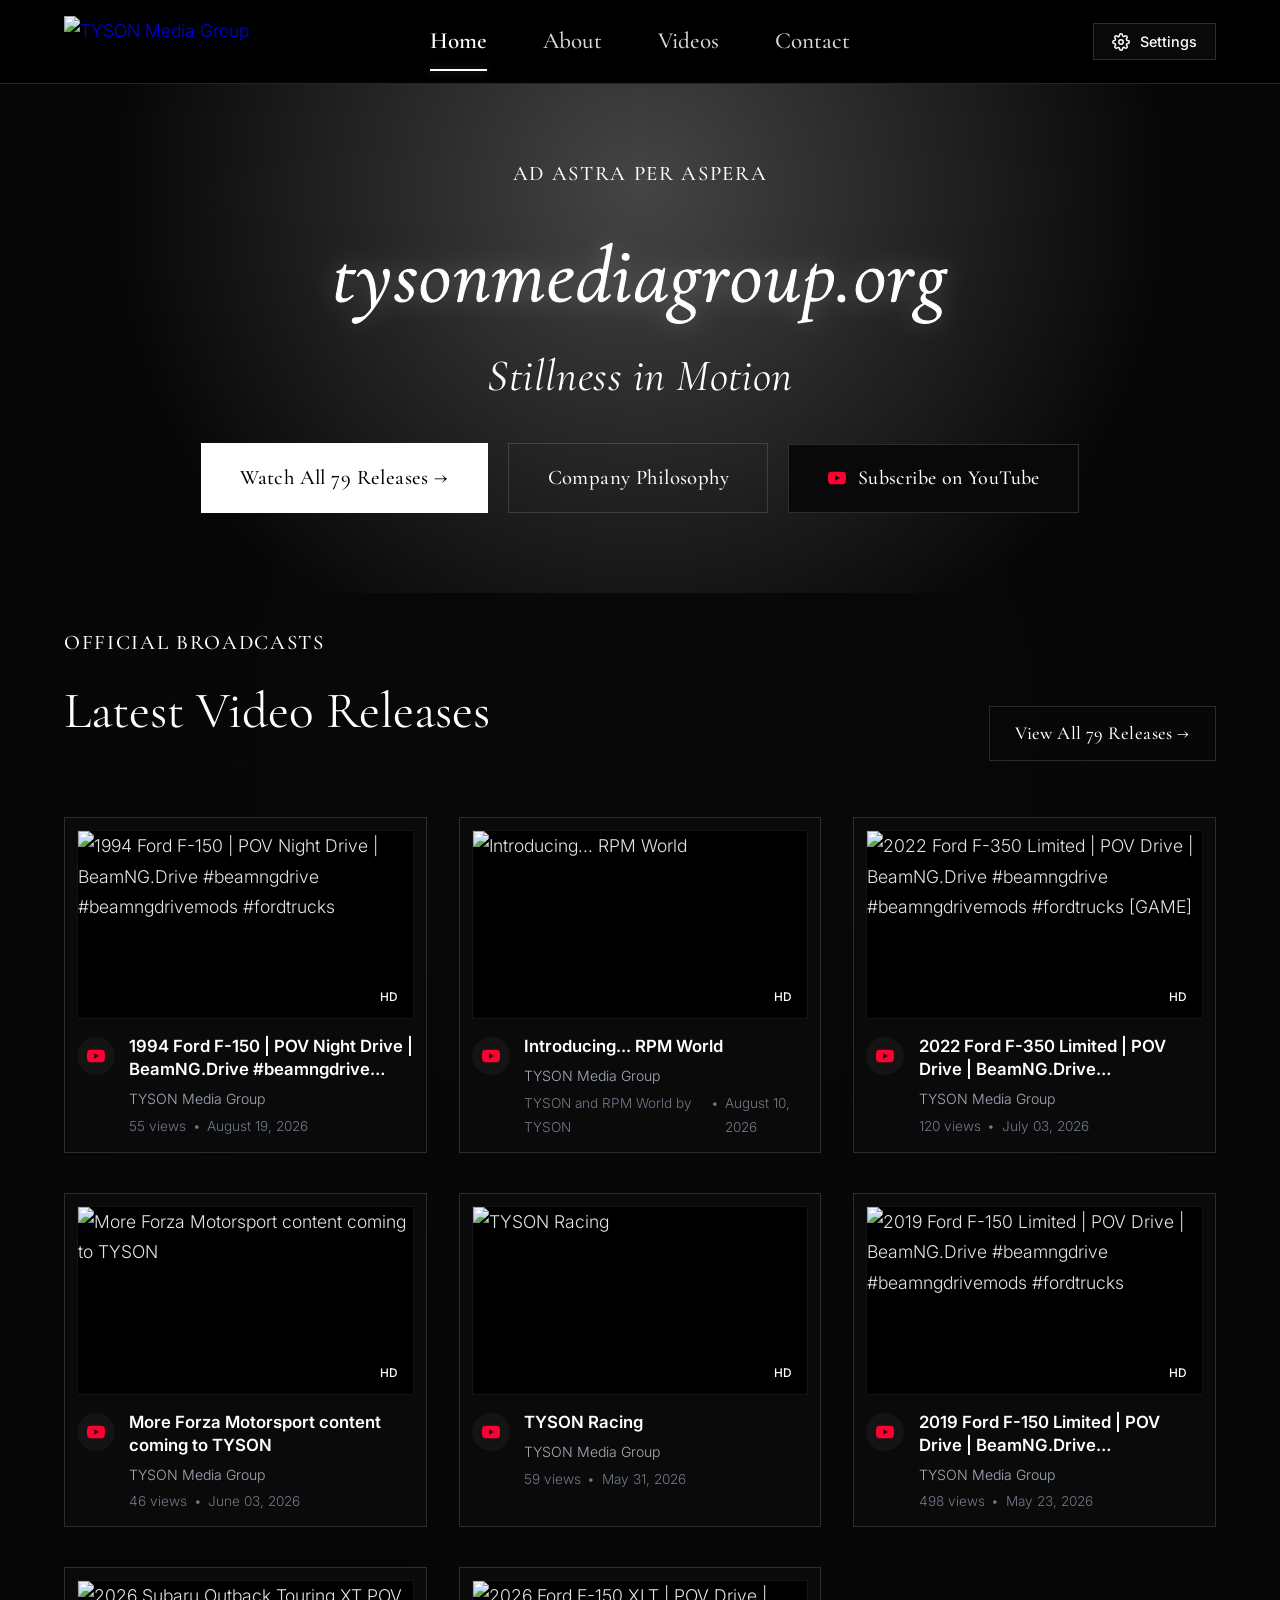
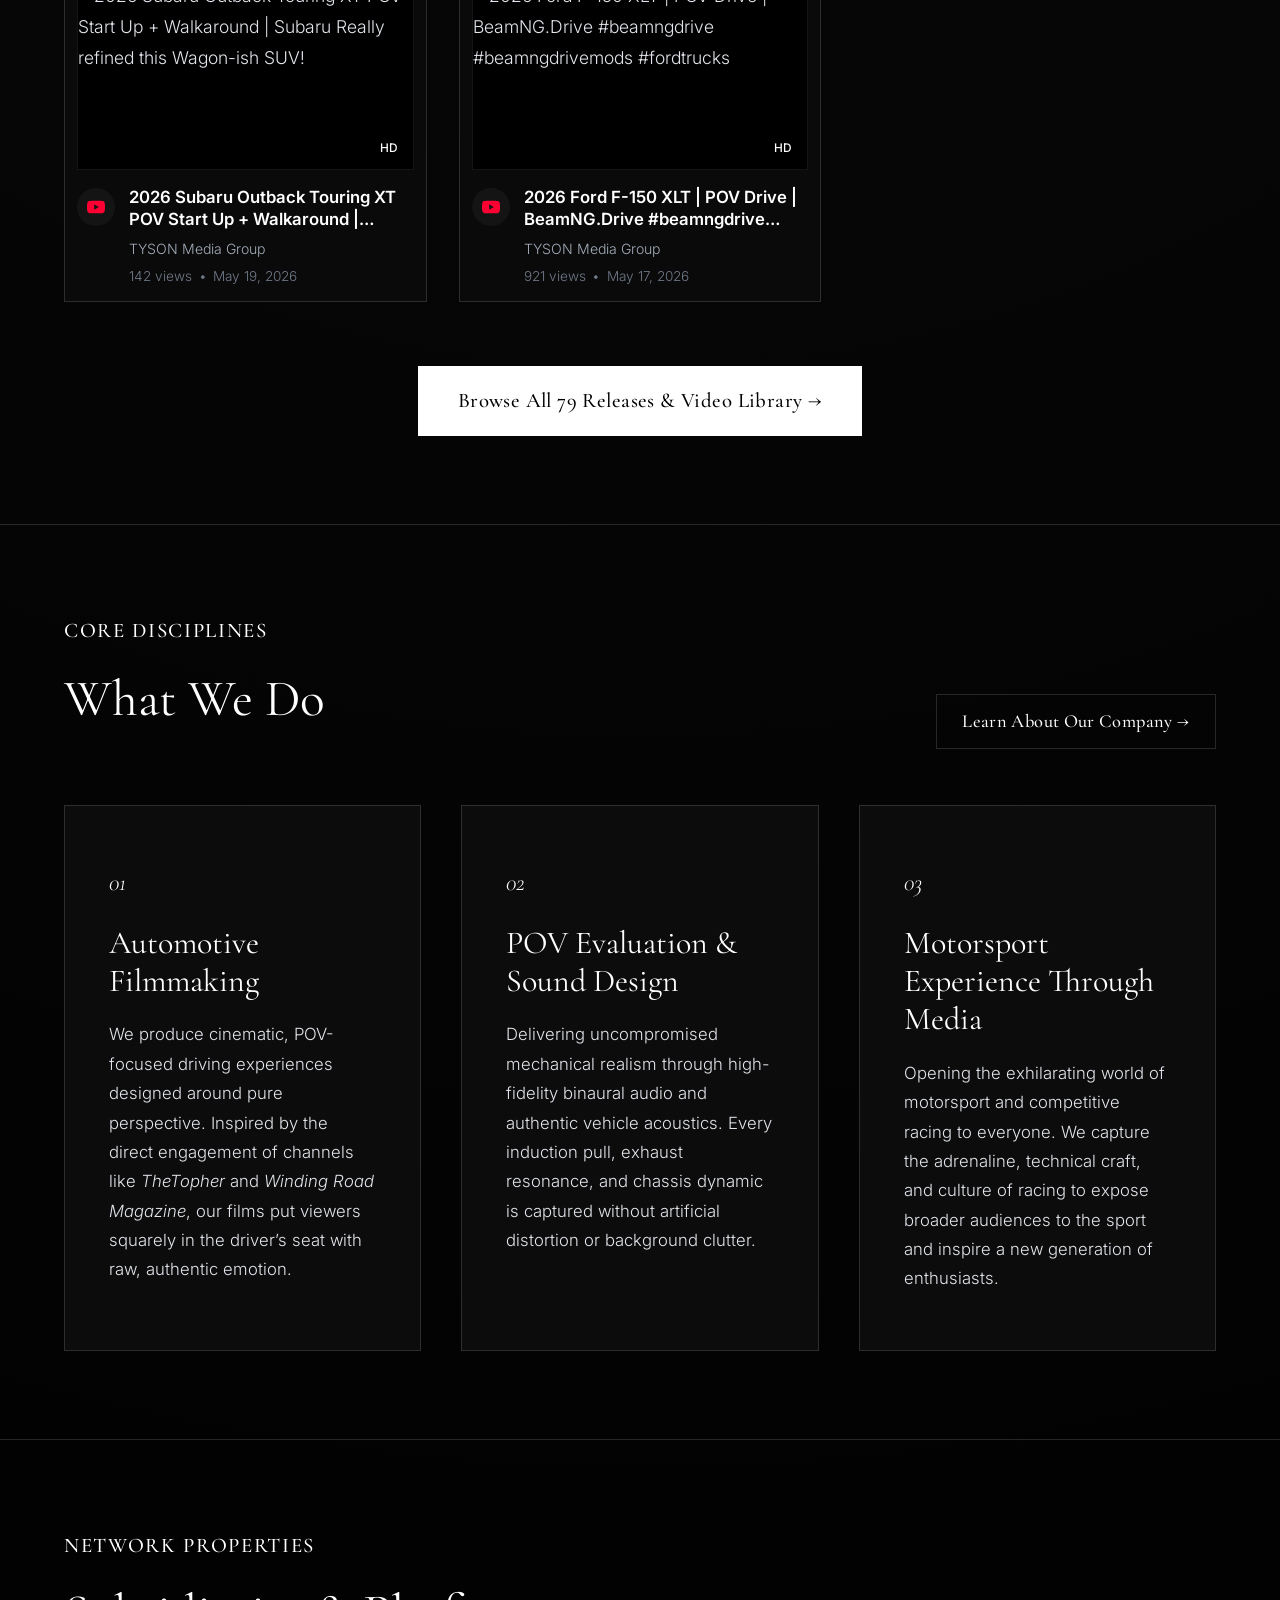
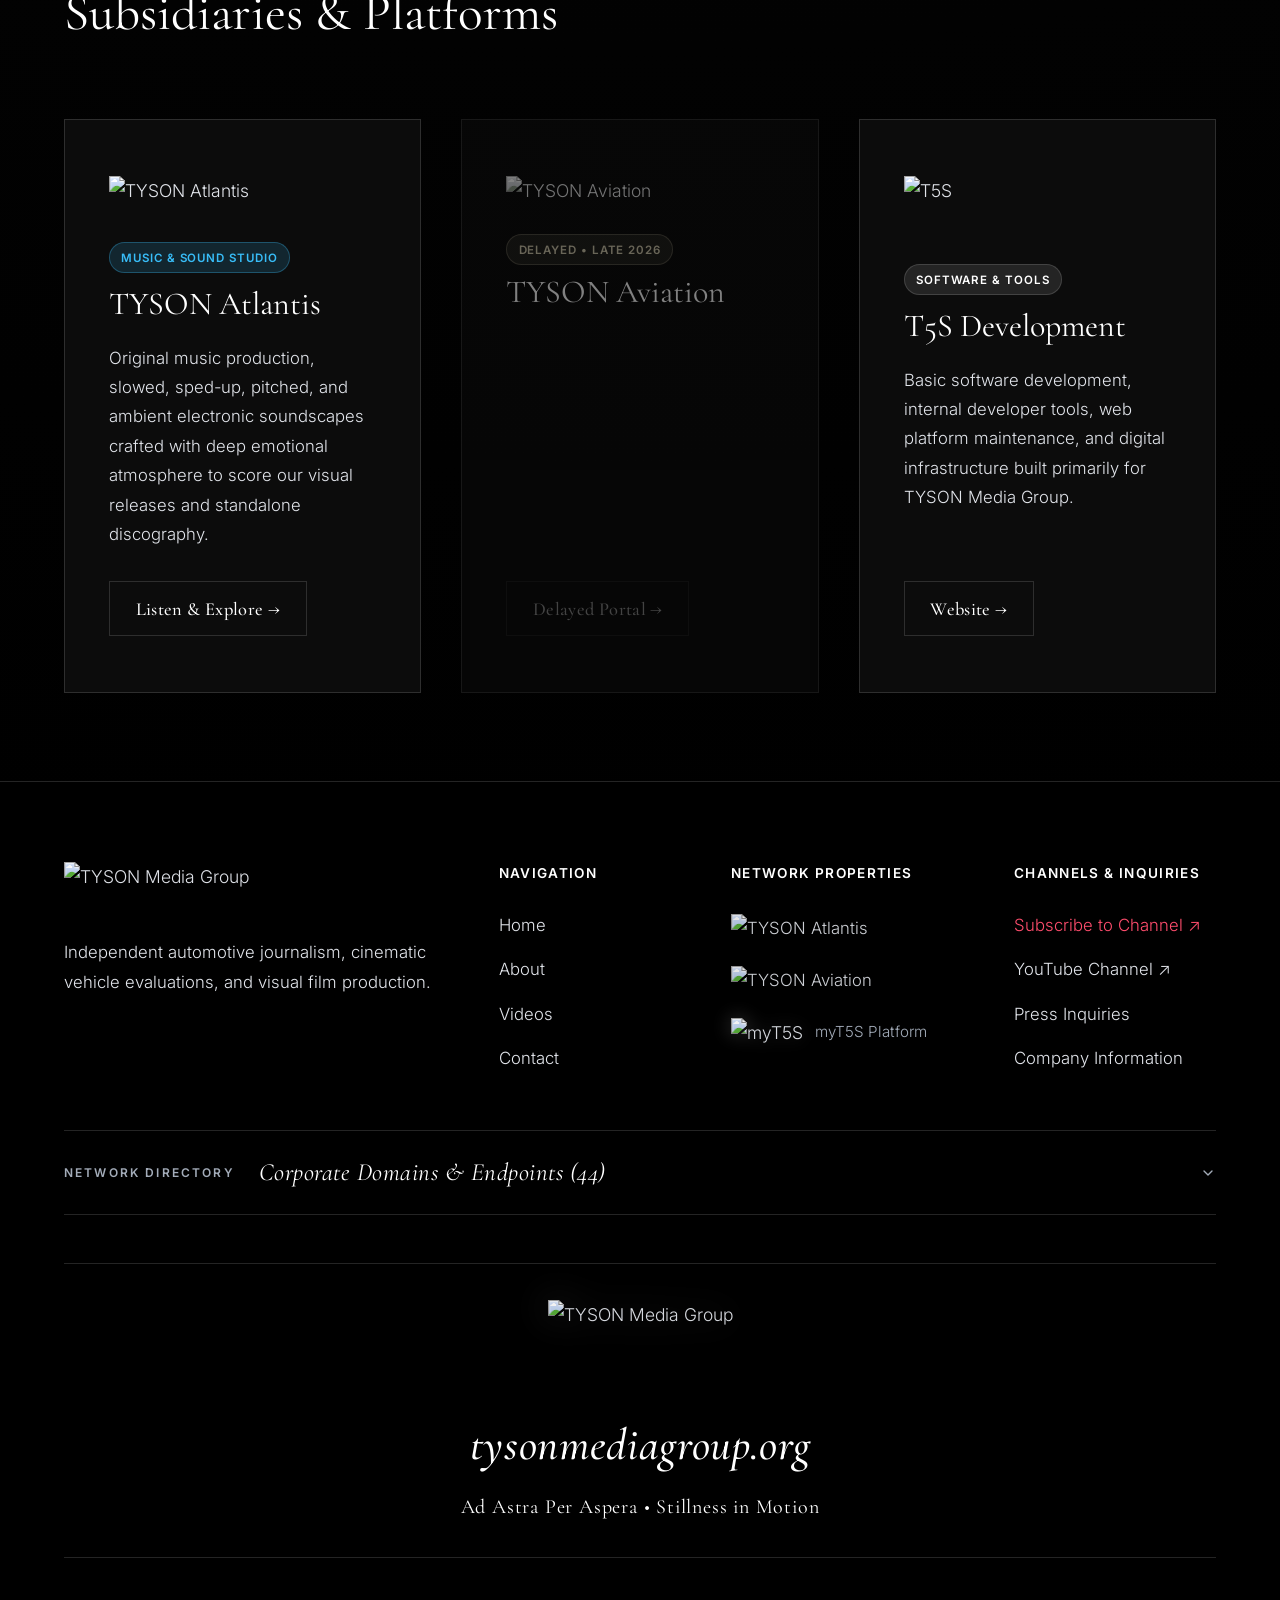
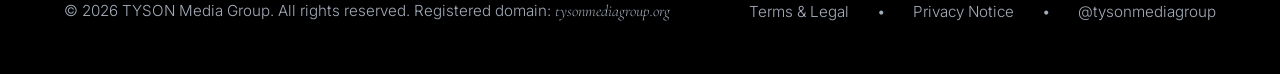
==== commit b4c0f7f4: "add lazy loading to below-fold images" ====
--- a/index.html
+++ b/index.html
@@ -175,7 +175,7 @@
                         <div class="grid-3">
                             <div class="card">
                                 <div style="margin-bottom: 1.75rem;">
-                                    <img src="assets/LOGOSFORGEMINI/TYSONAtlantisBanner.png" alt="TYSON Atlantis" class="division-banner-img">
+                                    <img src="assets/LOGOSFORGEMINI/TYSONAtlantisBanner.png" alt="TYSON Atlantis" class="division-banner-img" loading="lazy">
                                 </div>
                                 <span class="status-badge" style="background: rgba(56, 189, 248, 0.15); color: #38bdf8; border: 1px solid rgba(56, 189, 248, 0.3); margin-bottom: 0.75rem; display: inline-block;">Music &amp; Sound Studio</span>
                                 <h3>TYSON Atlantis</h3>
@@ -187,7 +187,7 @@
 
                             <div class="card card-delayed" style="opacity: 0.5; filter: grayscale(0.85);">
                                 <div style="margin-bottom: 1.25rem;">
-                                    <img src="assets/LOGOSFORGEMINI/TYSONAviationBanner.png" alt="TYSON Aviation" class="division-banner-img">
+                                    <img src="assets/LOGOSFORGEMINI/TYSONAviationBanner.png" alt="TYSON Aviation" class="division-banner-img" loading="lazy">
                                 </div>
                                 <span class="status-badge status-badge-warning" style="margin-bottom: 0.5rem; display: inline-block;">Delayed &bull; Late 2026</span>
                                 <h3>TYSON Aviation</h3>
@@ -710,10 +710,10 @@
                     <h4>Network Properties</h4>
                     <div class="footer-properties-list">
                         <a href="https://atlantis.tysonmediagroup.org" target="_blank" class="footer-prop-item">
-                            <img src="assets/LOGOSFORGEMINI/TYSONAtlantisBanner.png" alt="TYSON Atlantis" class="footer-property-img">
+                            <img src="assets/LOGOSFORGEMINI/TYSONAtlantisBanner.png" alt="TYSON Atlantis" class="footer-property-img" loading="lazy">
                         </a>
                         <a href="https://aviation.tysonmediagroup.org" target="_blank" class="footer-prop-item">
-                            <img src="assets/LOGOSFORGEMINI/TYSONAviationBanner.png" alt="TYSON Aviation" class="footer-property-img">
+                            <img src="assets/LOGOSFORGEMINI/TYSONAviationBanner.png" alt="TYSON Aviation" class="footer-property-img" loading="lazy">
                         </a>
                         <div class="footer-prop-item" style="gap: 0.75rem; align-items: center;">
                             <img src="assets/LOGOSFORGEMINI/myt5s_logo.png" alt="myT5S" class="footer-t5s-img">
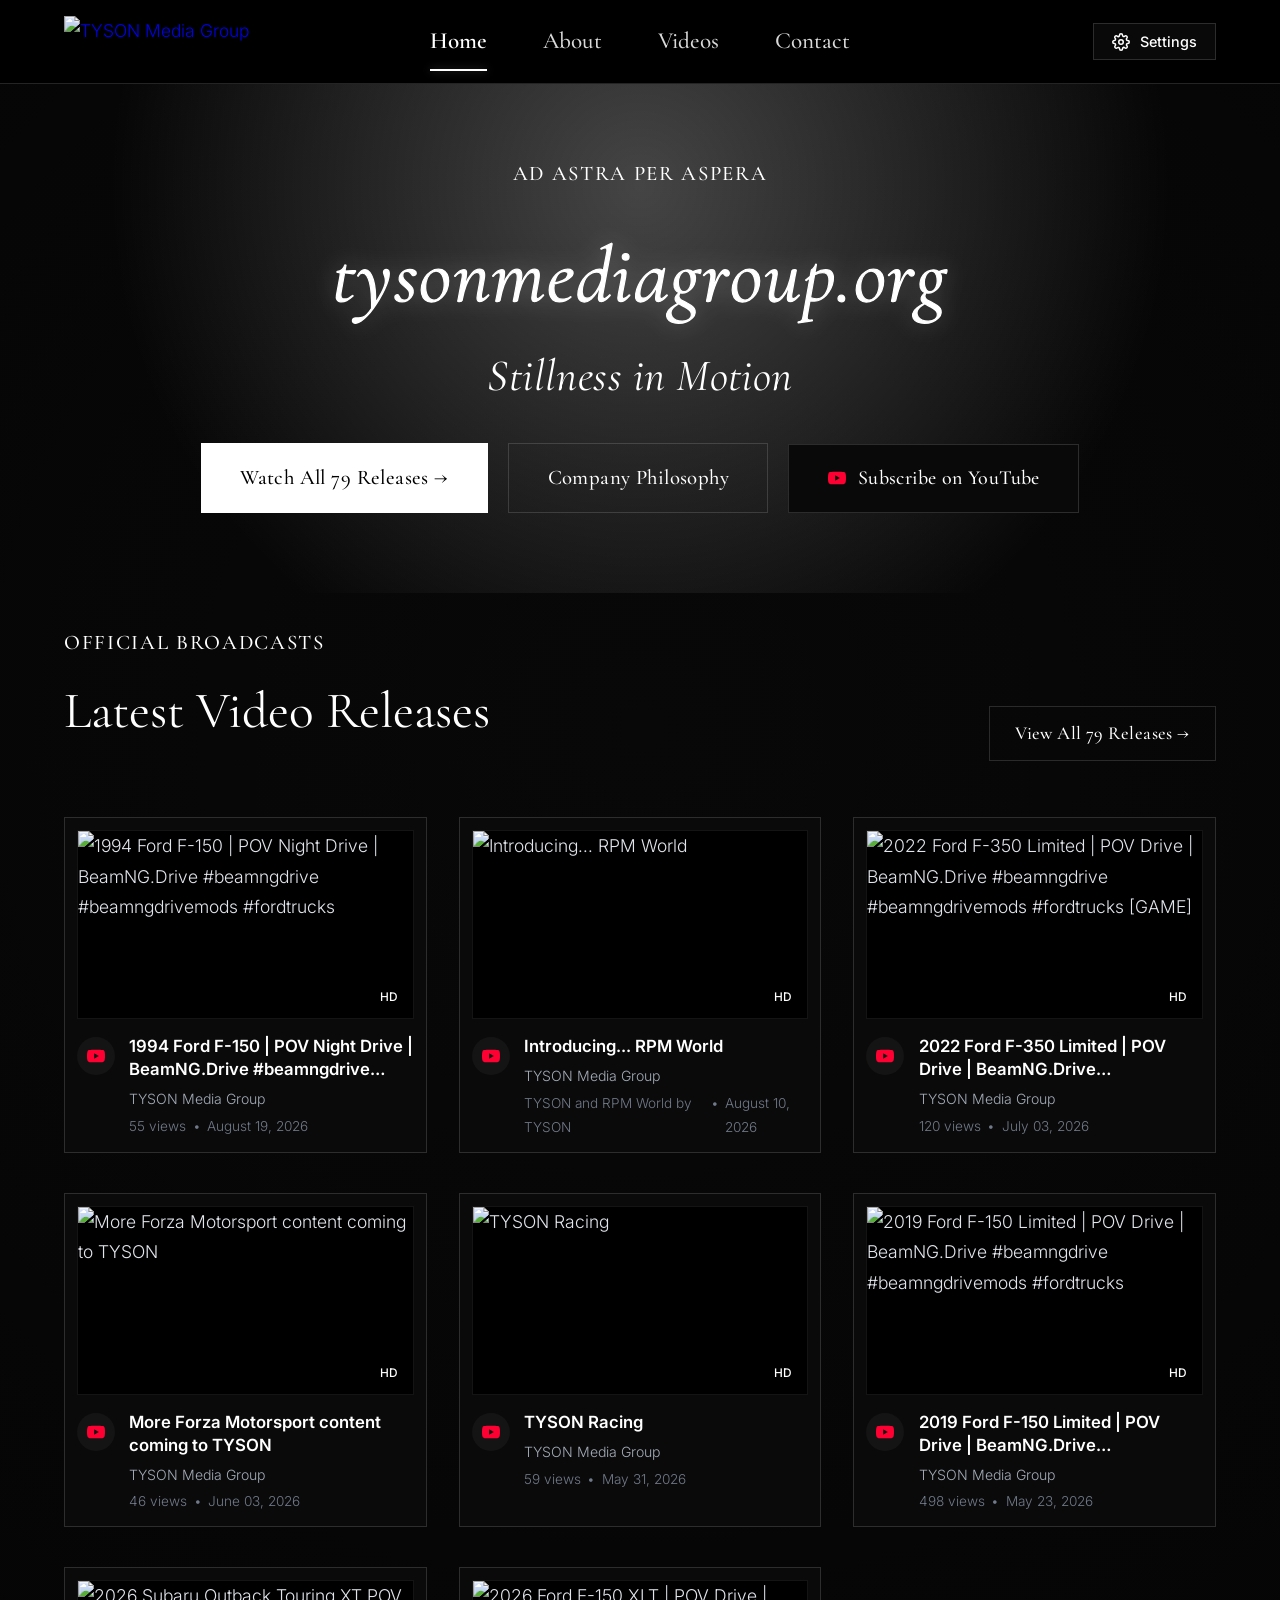
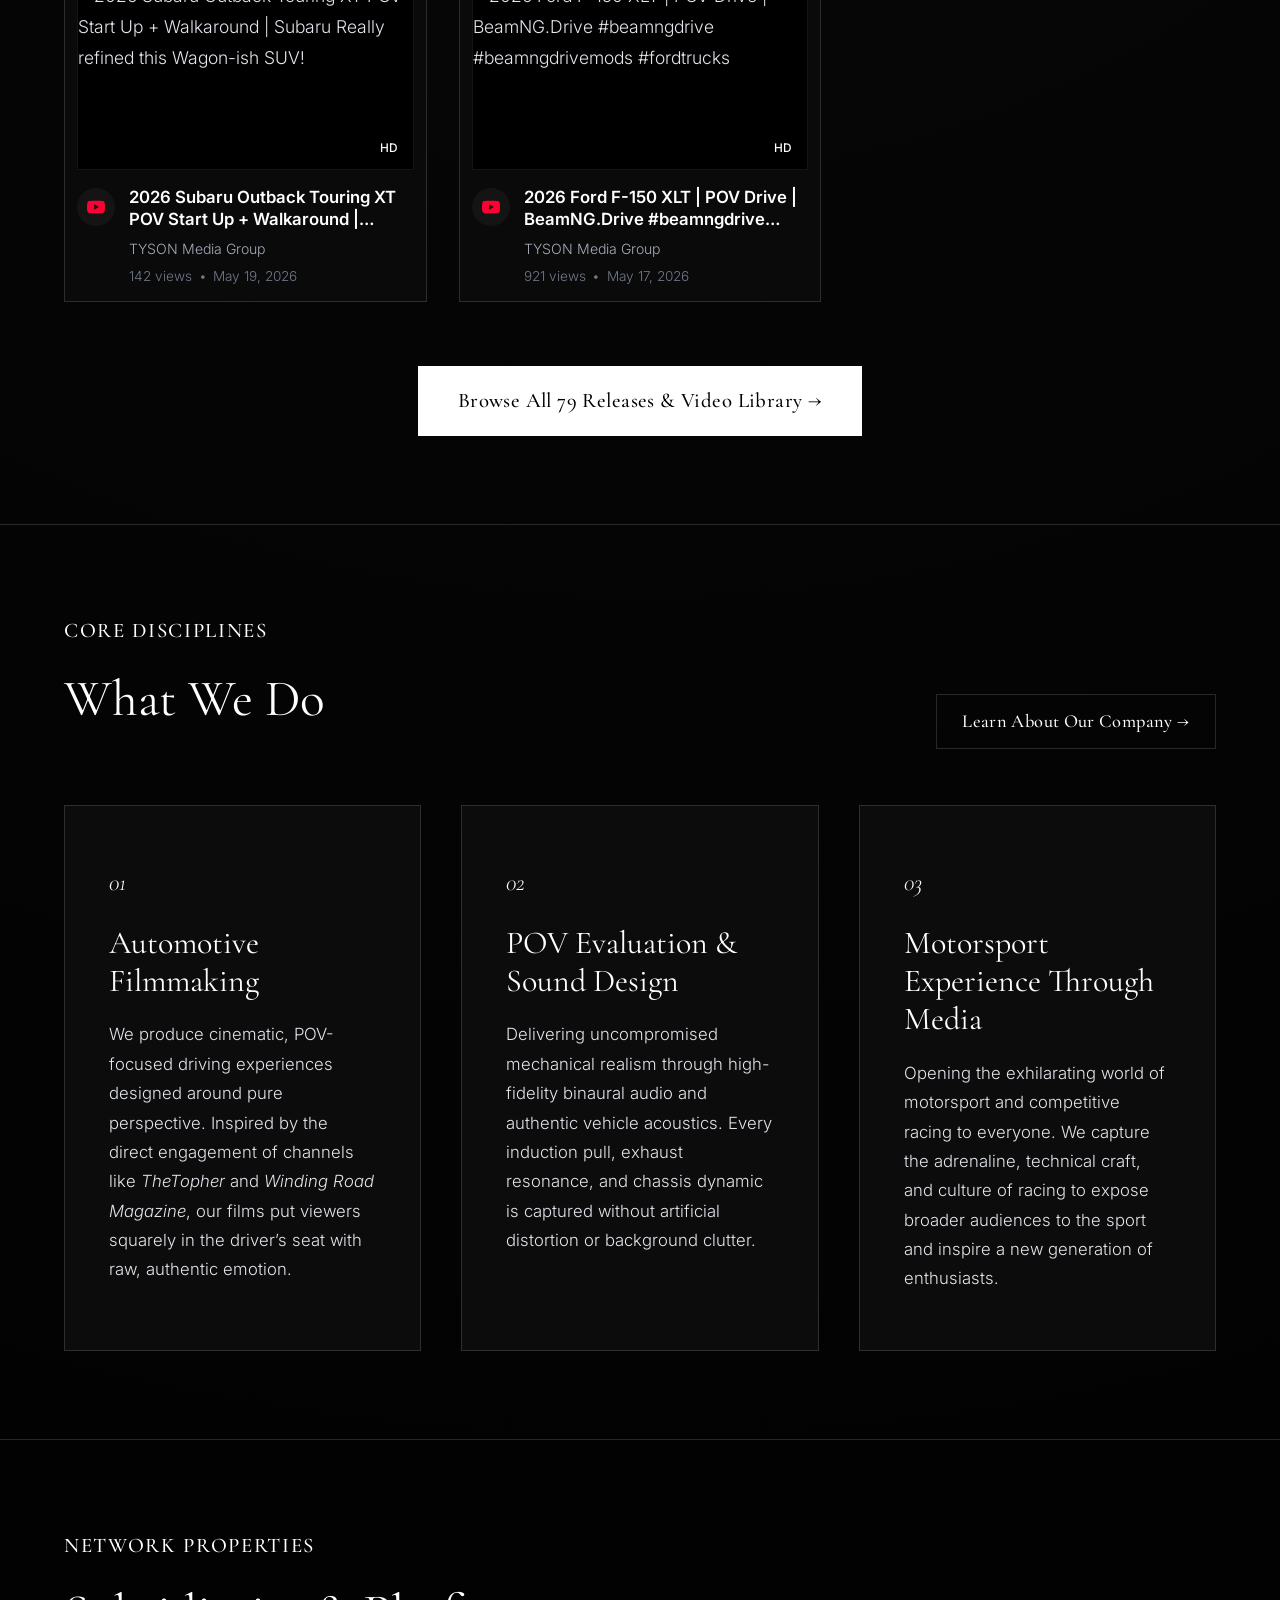
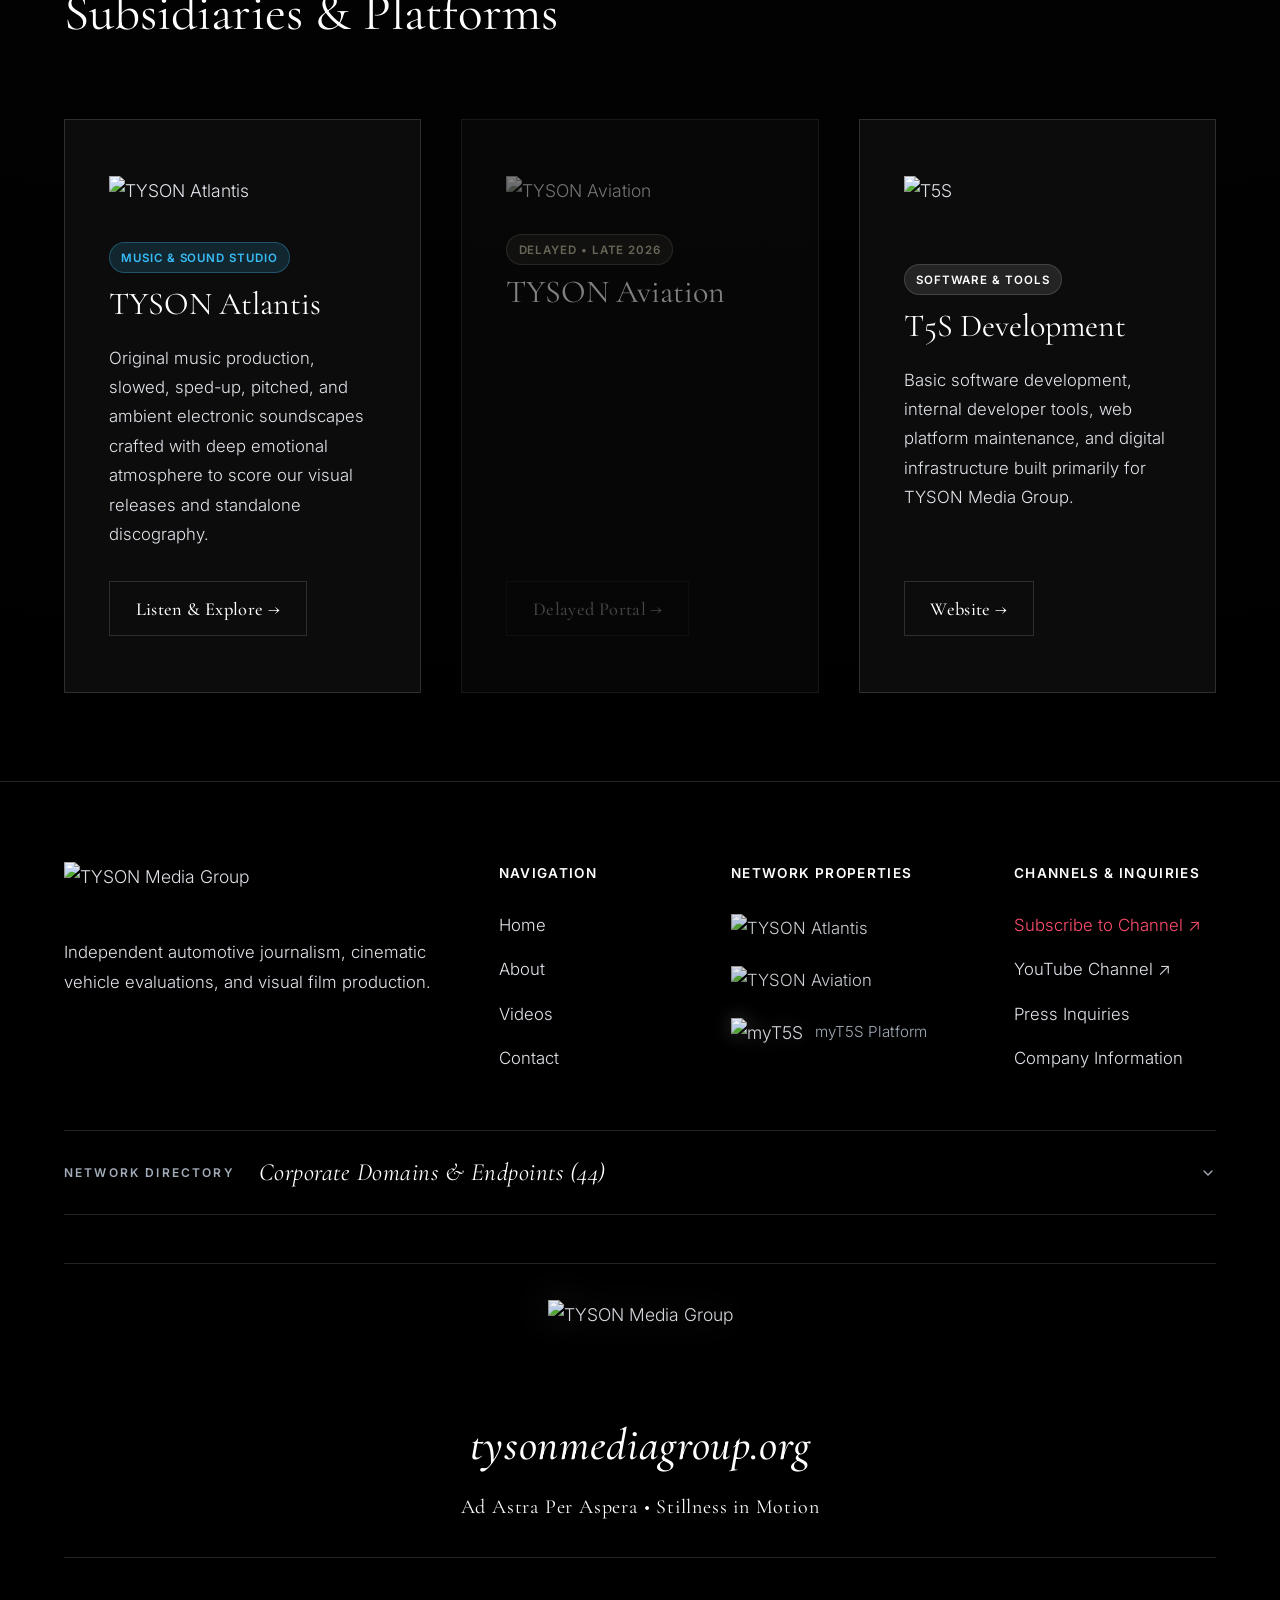
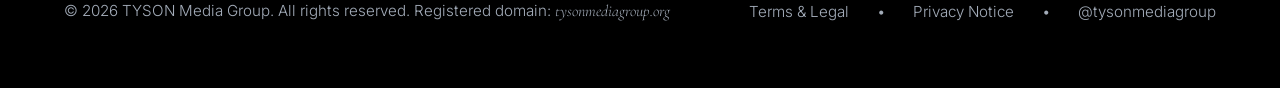
==== commit 4719f859: "add open graph and twitter card meta tags" ====
--- a/index.html
+++ b/index.html
@@ -5,6 +5,17 @@
     <meta name="viewport" content="width=device-width, initial-scale=1.0">
     <title>TYSON Media Group | Ad Astra Per Aspera &bull; Stillness in Motion</title>
     <meta name="description" content="TYSON Media Group - Ad Astra Per Aspera &bull; Stillness in Motion. Automotive film production, POV evaluation, and official releases.">
+    <!-- Open Graph -->
+    <meta property="og:type" content="website">
+    <meta property="og:url" content="https://tysonmediagroup.org">
+    <meta property="og:title" content="TYSON Media Group | Stillness in Motion">
+    <meta property="og:description" content="Automotive filmmaking, POV evaluation, and motorsport media. 79+ official releases on YouTube.">
+    <meta property="og:image" content="https://raw.githubusercontent.com/TYSONMediaGroup/tysonmediagroup.org.myt5s.app/main/assets/LOGOSFORGEMINI/TYSONMediaGroupBanner.png">
+    <!-- Twitter / X Card -->
+    <meta name="twitter:card" content="summary_large_image">
+    <meta name="twitter:title" content="TYSON Media Group | Stillness in Motion">
+    <meta name="twitter:description" content="Automotive filmmaking, POV evaluation, and motorsport media. 79+ official releases on YouTube.">
+    <meta name="twitter:image" content="https://raw.githubusercontent.com/TYSONMediaGroup/tysonmediagroup.org.myt5s.app/main/assets/LOGOSFORGEMINI/TYSONMediaGroupBanner.png">
     <!-- Critical Asset Preloads (Immediate Logo & Font Readiness) -->
     <link rel="preload" as="image" href="assets/LOGOSFORGEMINI/TYSONMediaGroupBanner.png" fetchpriority="high">
     <link rel="preload" as="image" href="assets/logoforbottomofintrotrace.png" fetchpriority="high">
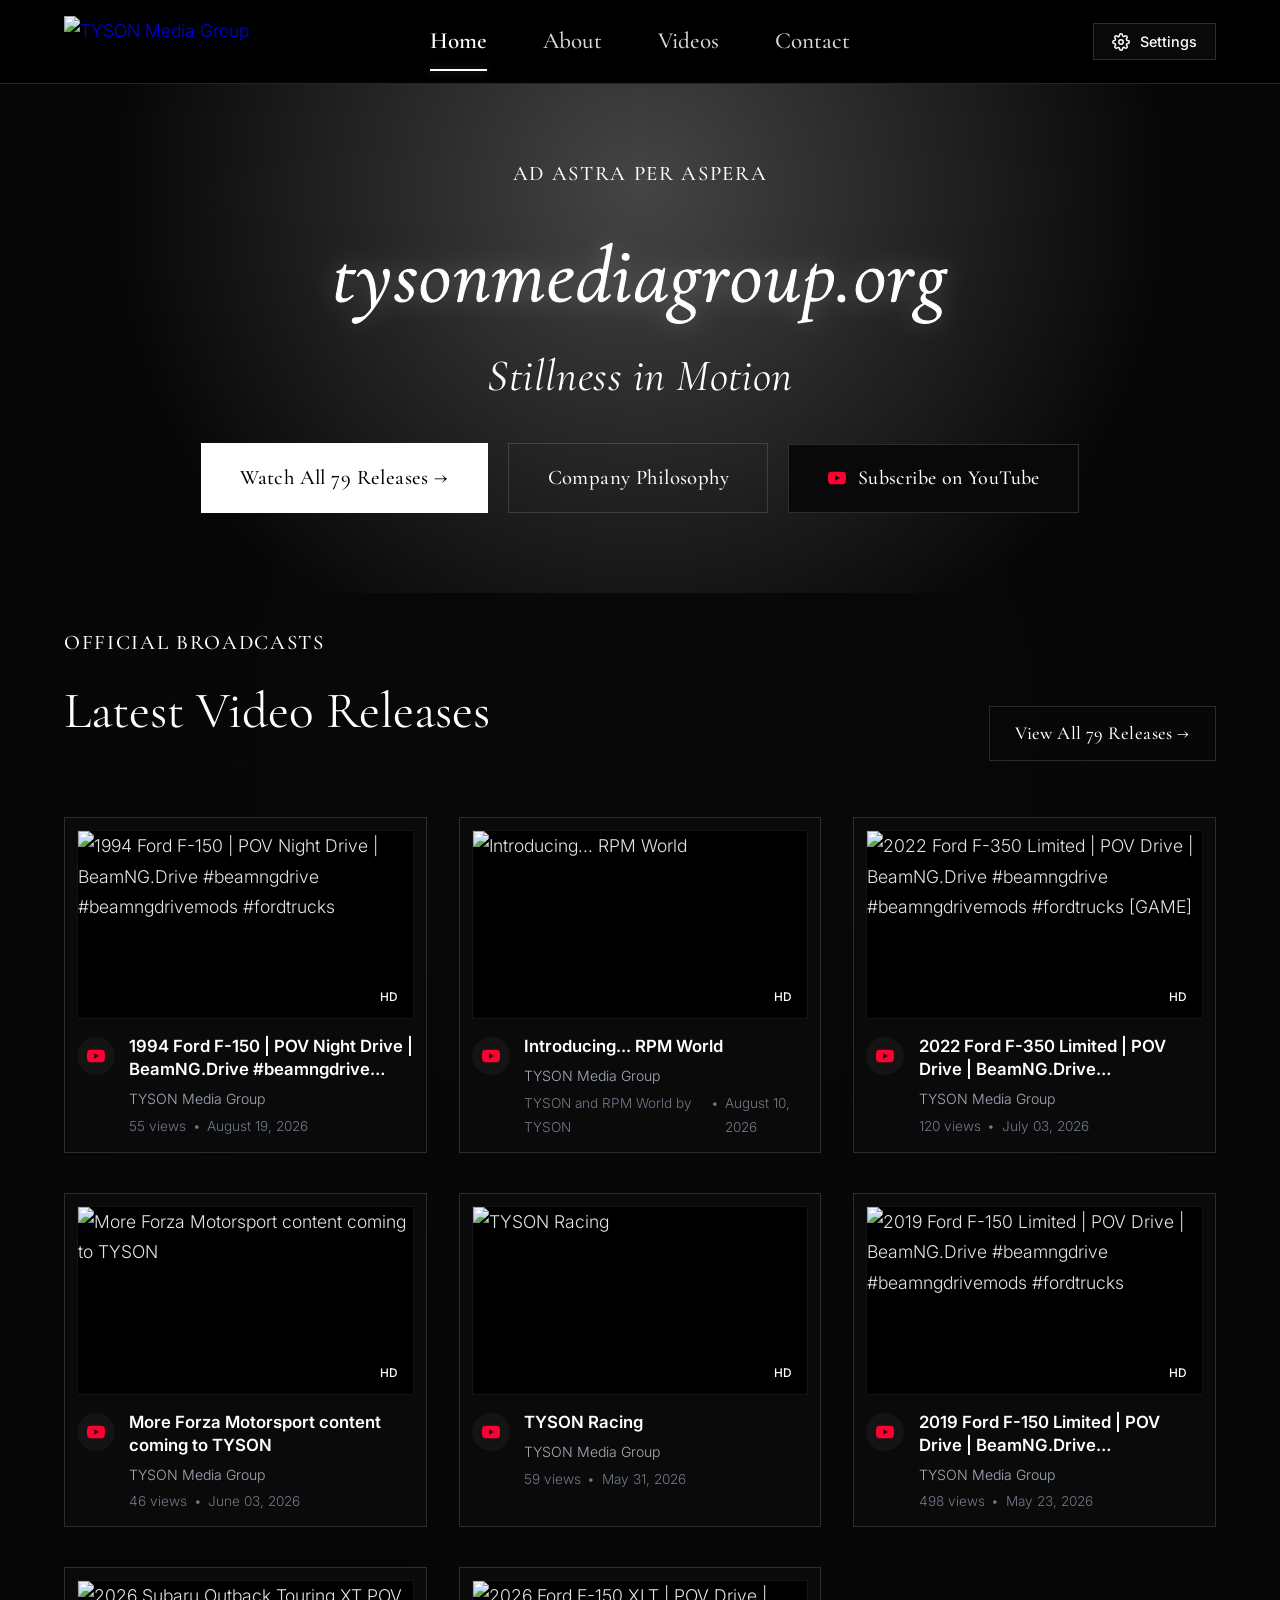
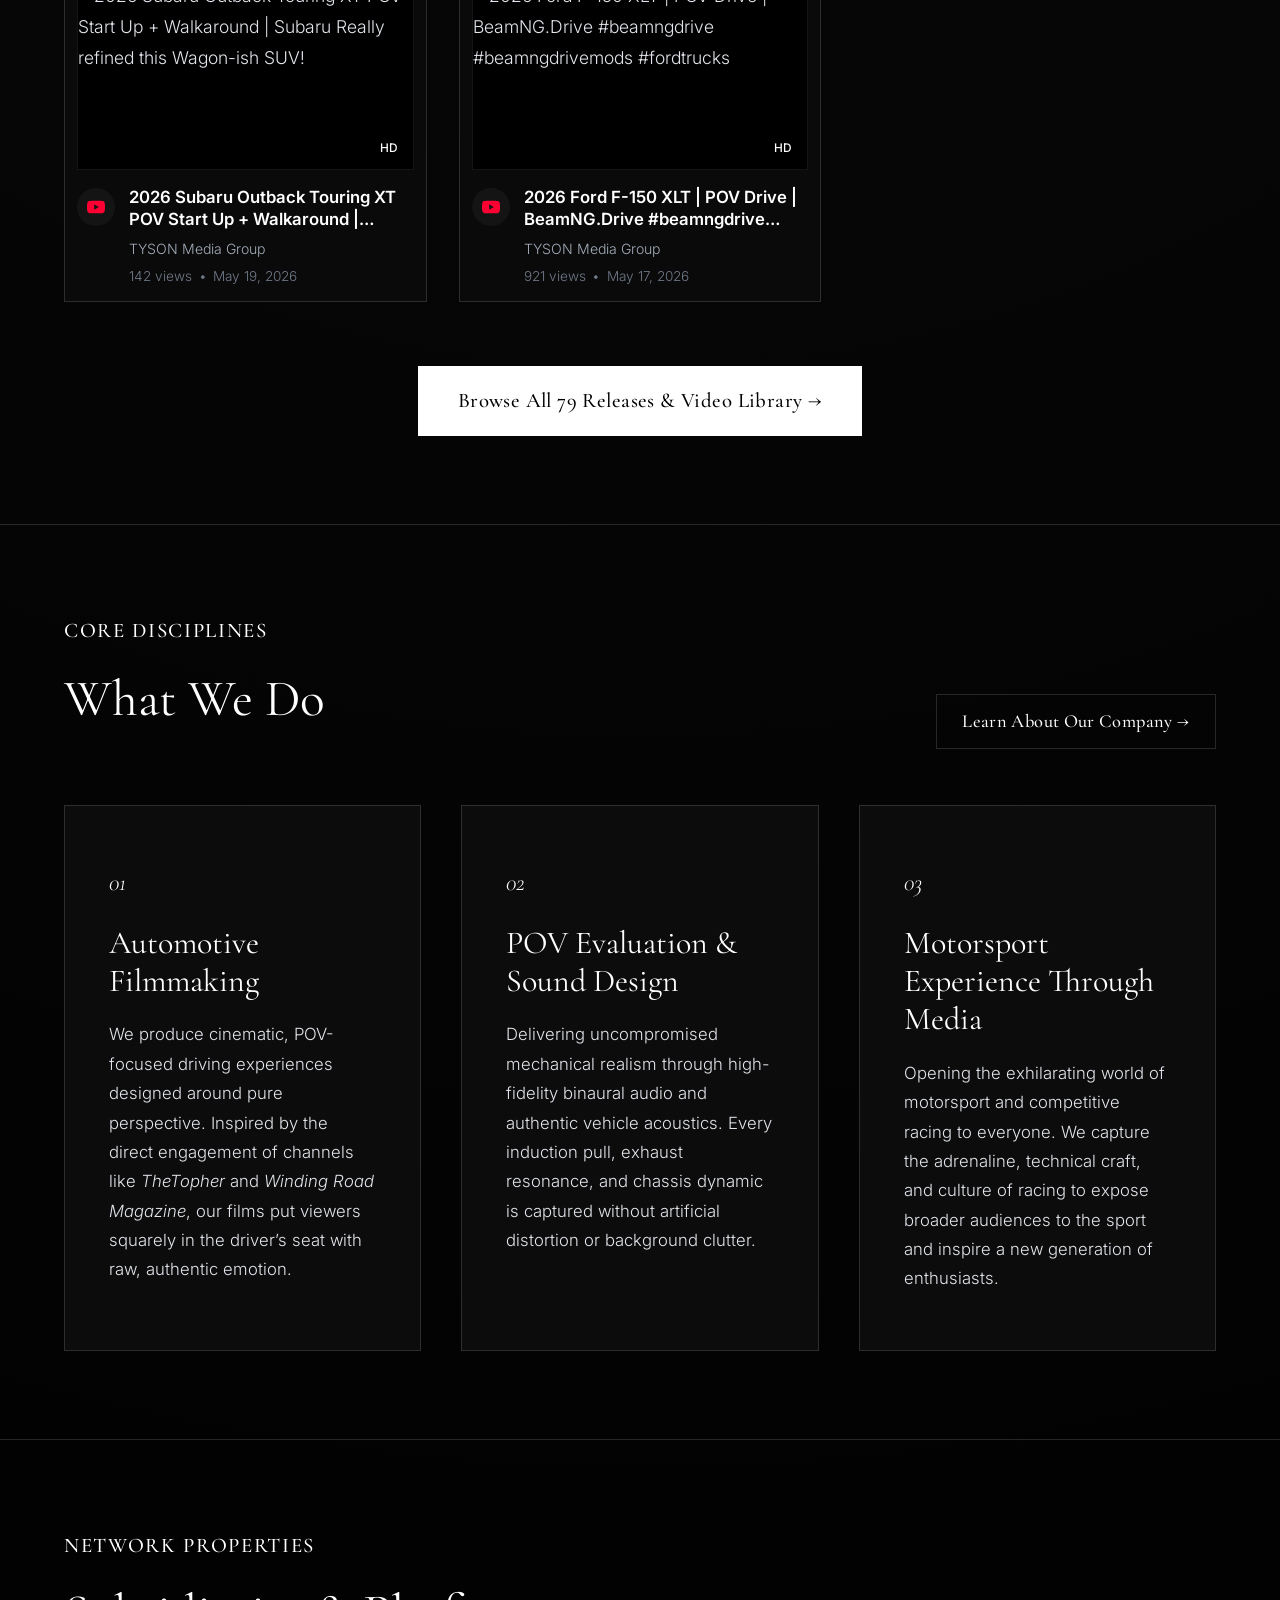
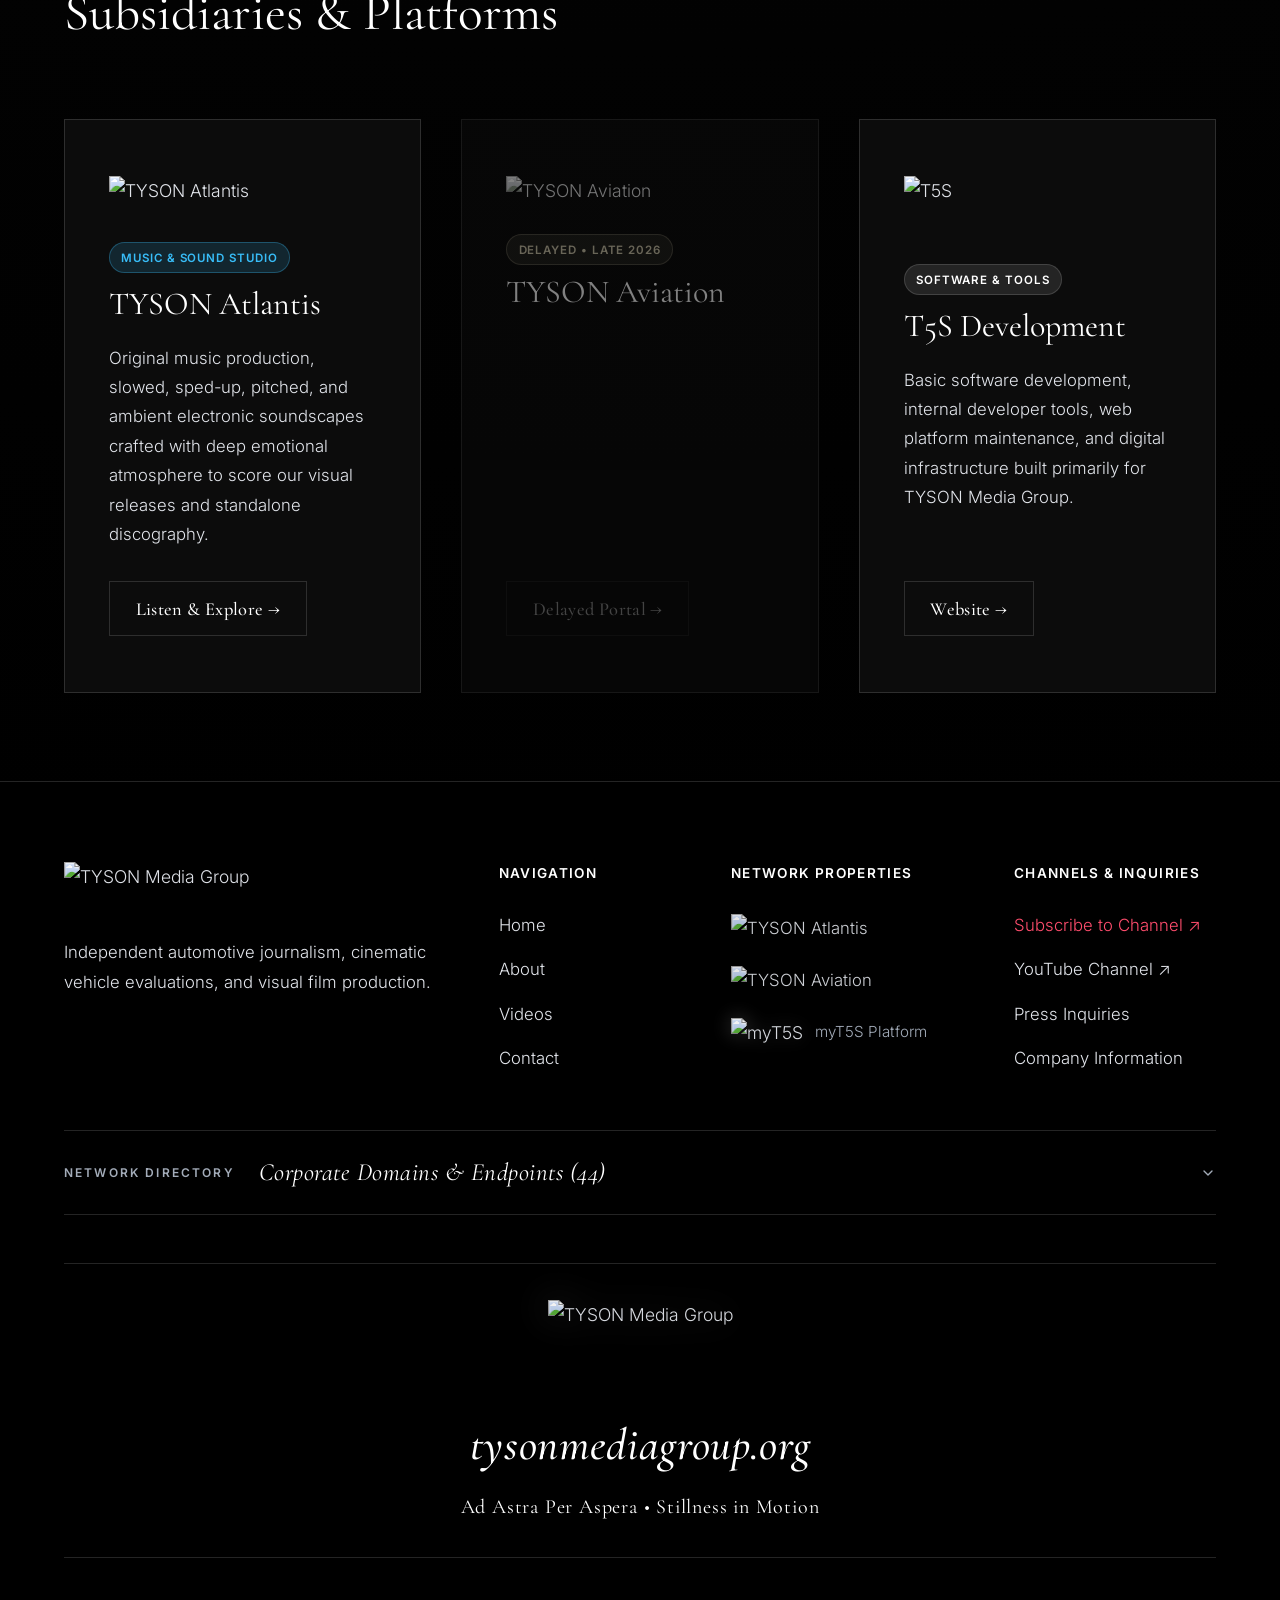
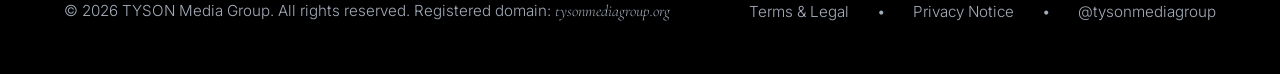
==== commit d42611d8: "add theme-color meta and canonical url" ====
--- a/index.html
+++ b/index.html
@@ -3,6 +3,8 @@
 <head>
     <meta charset="UTF-8">
     <meta name="viewport" content="width=device-width, initial-scale=1.0">
+    <meta name="theme-color" content="#000000">
+    <link rel="canonical" href="https://tysonmediagroup.org">
     <title>TYSON Media Group | Ad Astra Per Aspera &bull; Stillness in Motion</title>
     <meta name="description" content="TYSON Media Group - Ad Astra Per Aspera &bull; Stillness in Motion. Automotive film production, POV evaluation, and official releases.">
     <!-- Open Graph -->
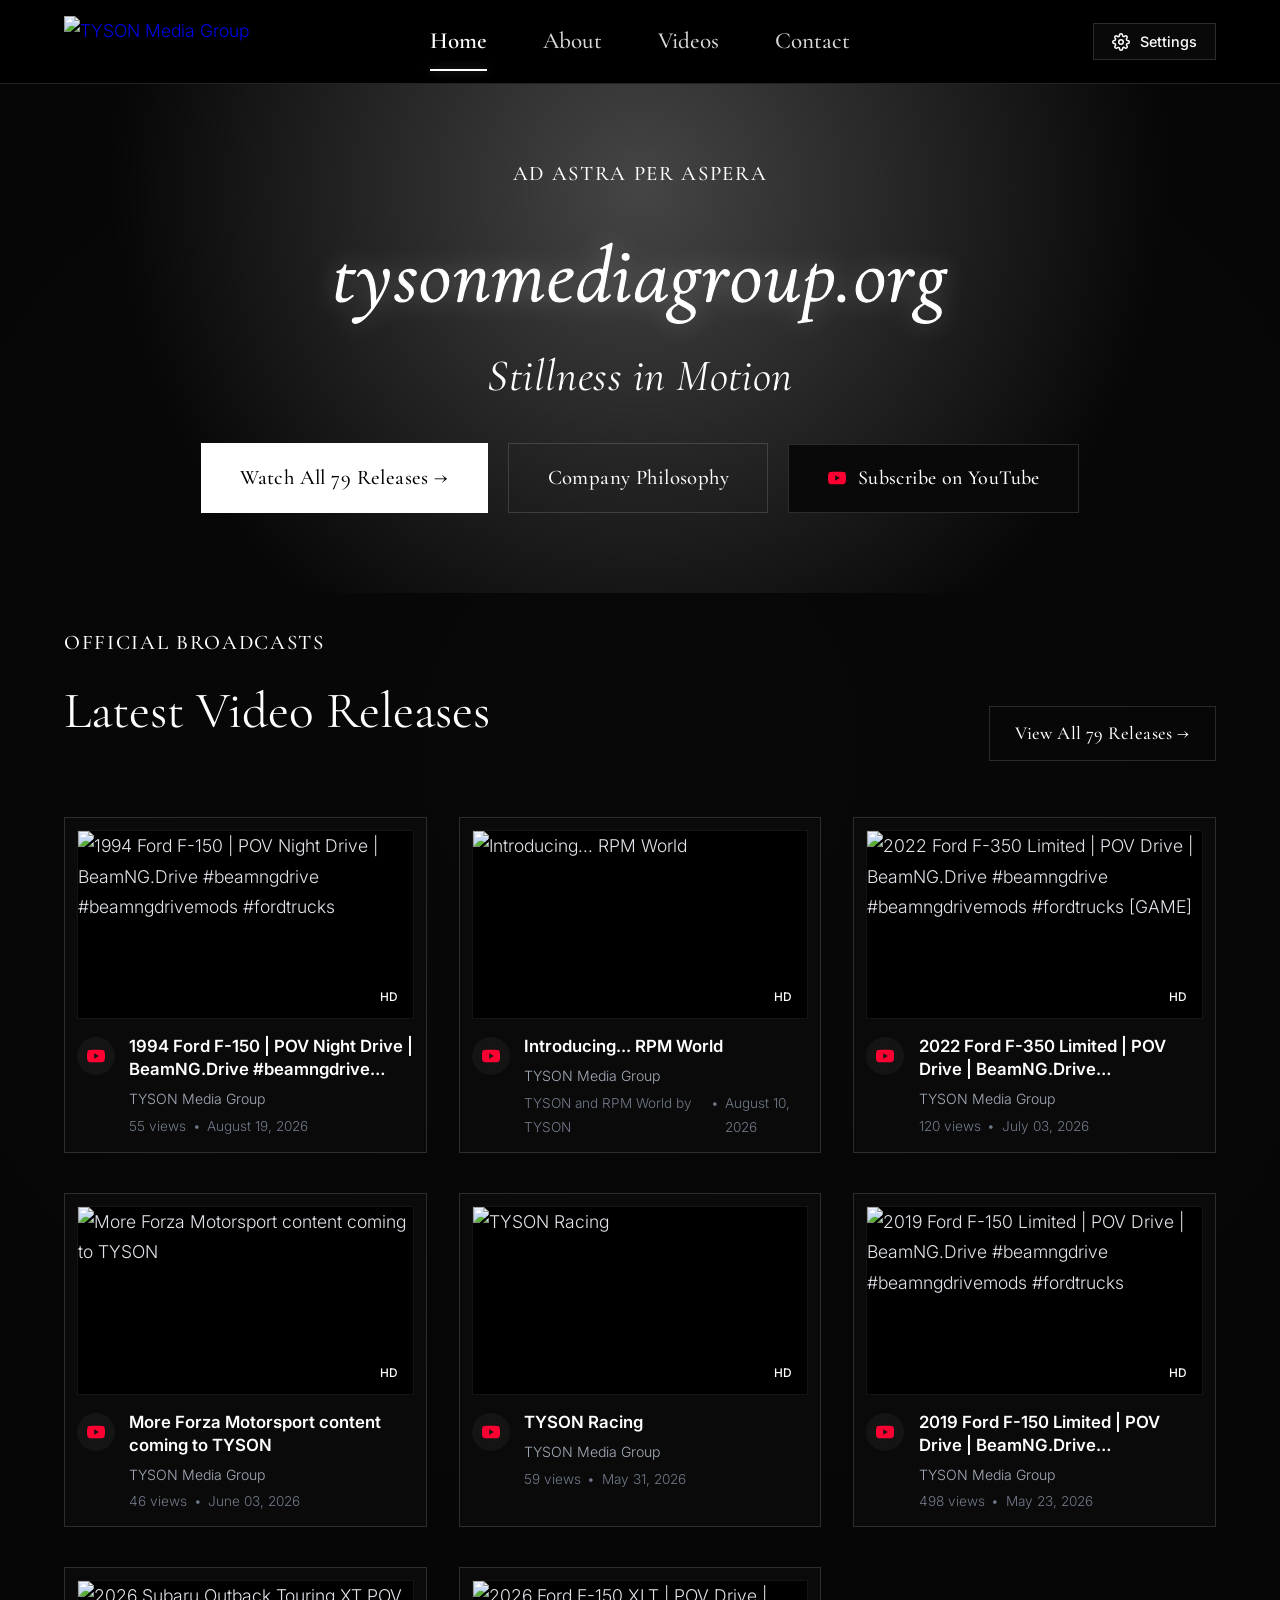
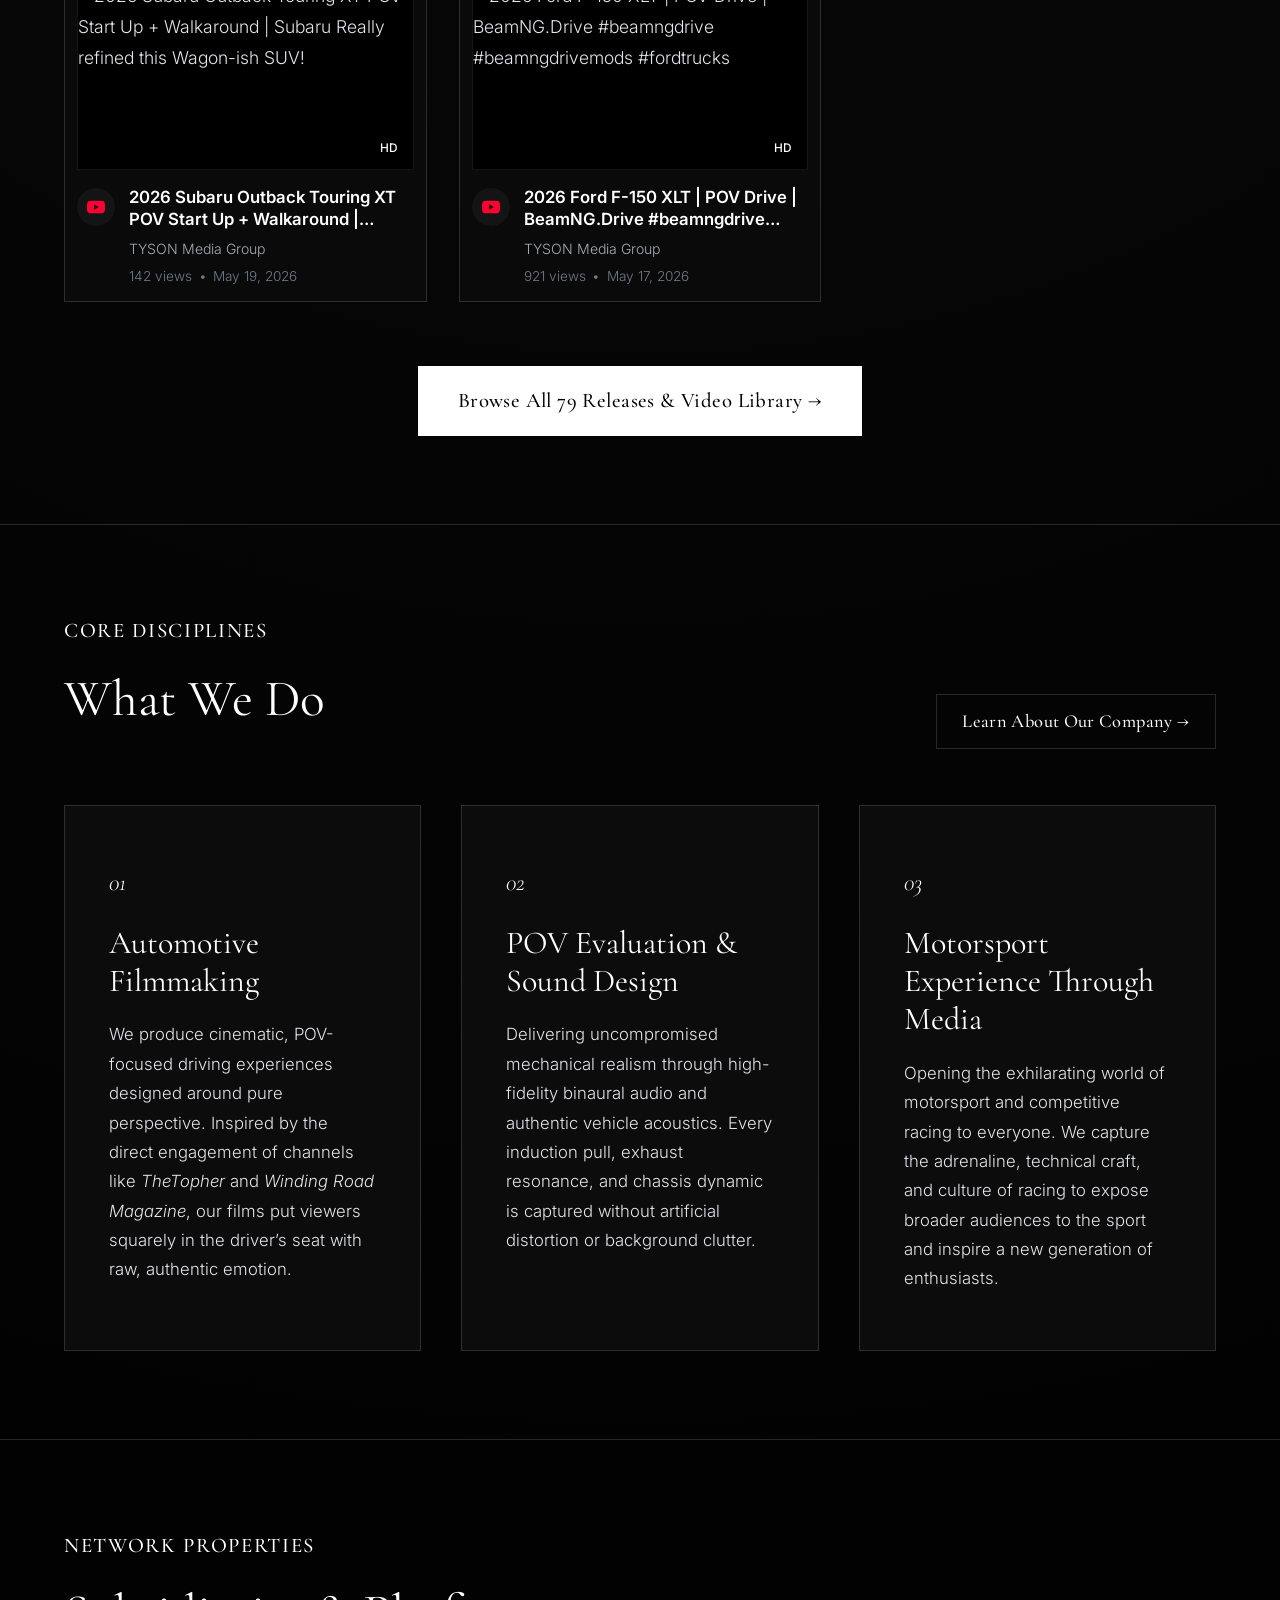
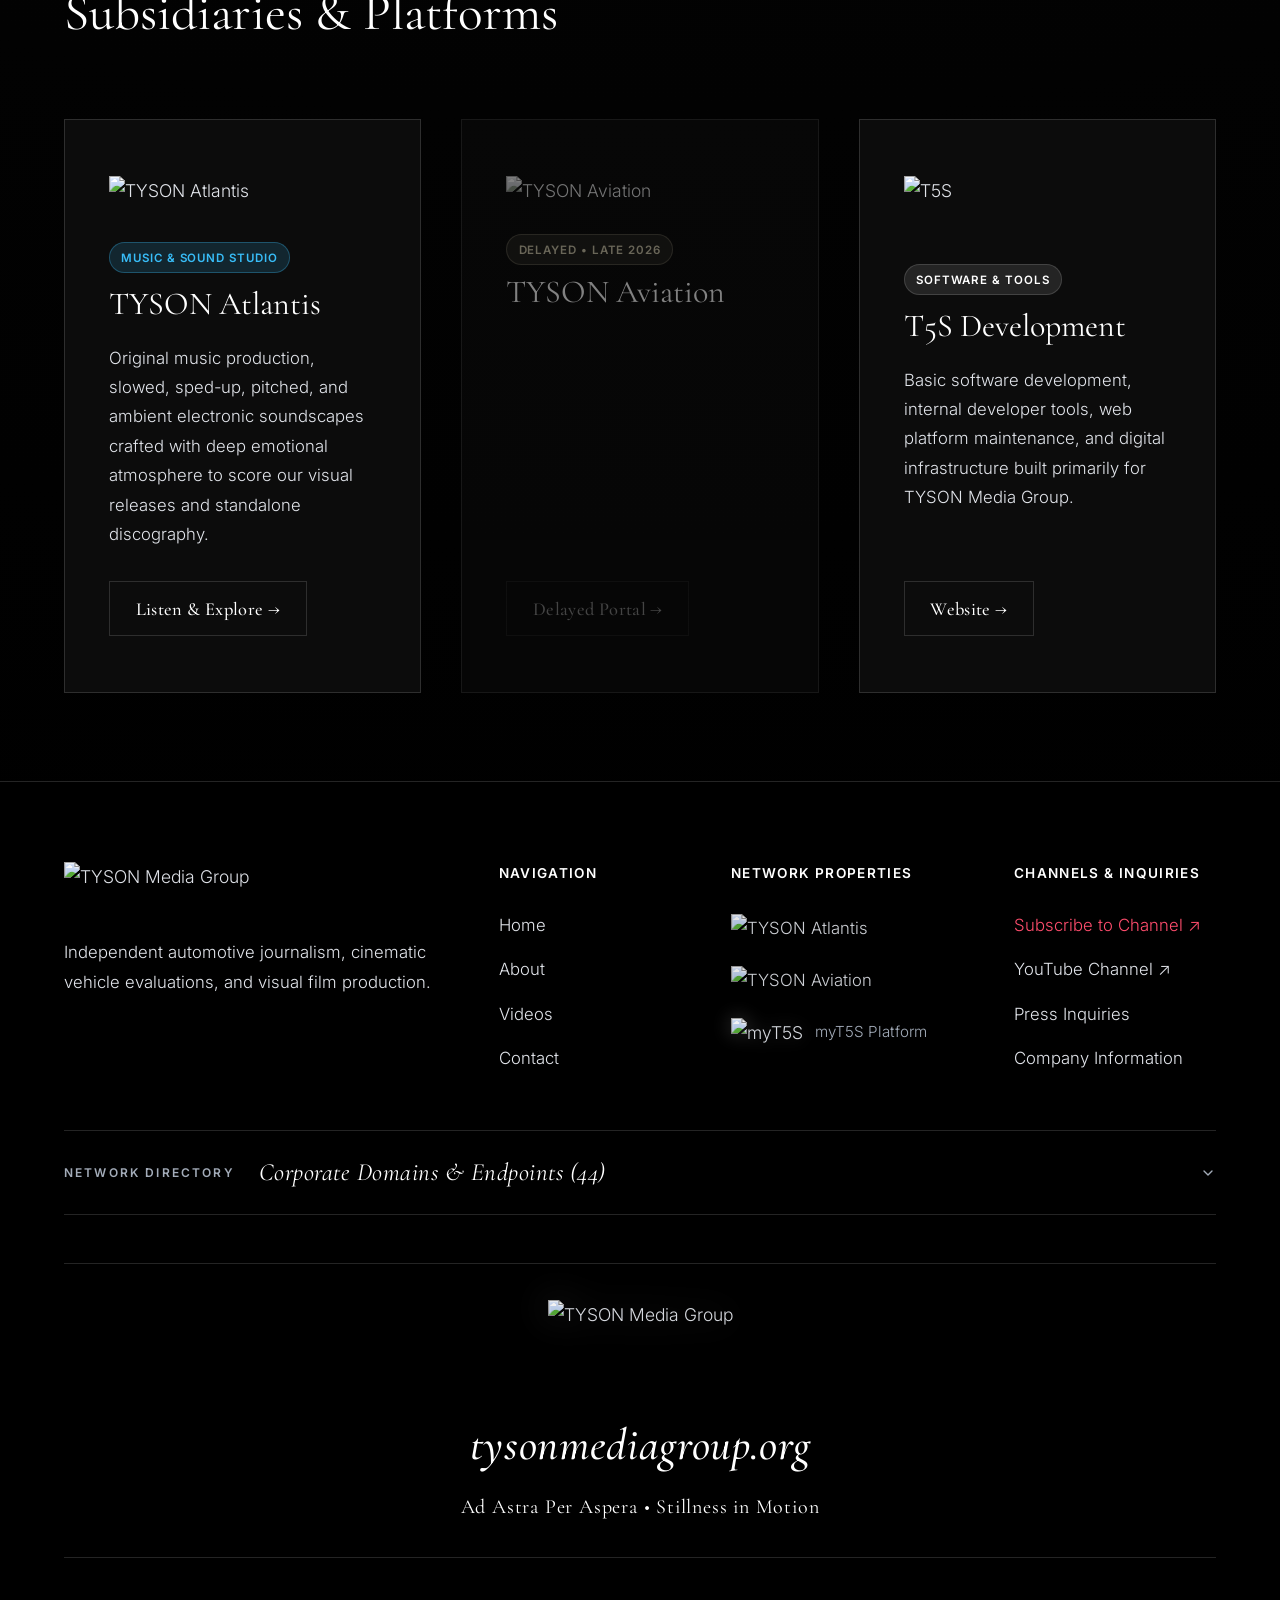
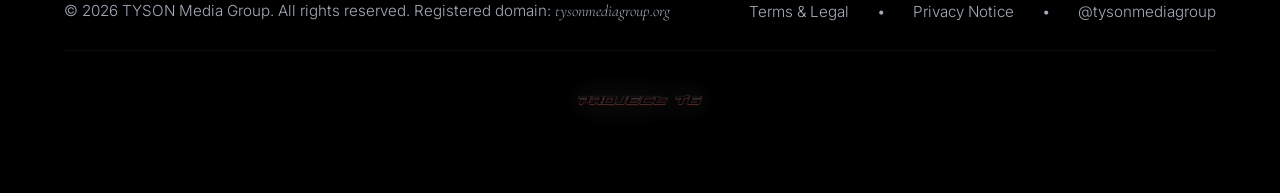
==== commit aaaab4bf: "Add PROJECT T6 ecosystem logo to footer" ====
--- a/index.html
+++ b/index.html
@@ -610,11 +610,11 @@
     </main>
 
     <!-- Single Global YouTube Stream Player Modal -->
-    <div id="yt-player-modal" class="yt-modal-backdrop" aria-hidden="true">
+    <div id="yt-player-modal" class="yt-modal-backdrop" aria-hidden="true" role="dialog" aria-modal="true" aria-labelledby="yt-modal-title">
         <div class="yt-modal-dialog">
-            <button class="yt-modal-close" id="yt-modal-close-btn">&times;</button>
+            <button class="yt-modal-close" id="yt-modal-close-btn" aria-label="Close video player">&times;</button>
             <div class="yt-modal-player-wrap">
-                <iframe id="yt-modal-iframe" src="" allow="accelerometer; autoplay; clipboard-write; encrypted-media; gyroscope; picture-in-picture; web-share" allowfullscreen></iframe>
+                <iframe id="yt-modal-iframe" src="" title="TYSON Media Group Video" allow="accelerometer; autoplay; clipboard-write; encrypted-media; gyroscope; picture-in-picture; web-share" allowfullscreen></iframe>
             </div>
             <div class="yt-modal-details">
                 <div>
@@ -837,6 +837,13 @@
                     <a href="https://youtube.com/@tysonmediagroup" target="_blank">@tysonmediagroup</a>
                 </div>
             </div>
+
+            <!-- Project T6 Universal Ecosystem Anchor -->
+            <div class="project-t6-footer-banner" style="display: flex; justify-content: center; align-items: center; padding: 2rem 1rem 1rem; border-top: 1px solid rgba(255, 255, 255, 0.05); margin-top: 1.5rem;">
+                <a href="https://t6graph.tysonmediagroup.org" target="_blank" rel="noopener" title="PROJECT T6 // TYSON Media Group Framework">
+                    <img src="assets/projectT6-logo.png" alt="PROJECT T6" style="height: 32px; width: auto; opacity: 0.85; filter: drop-shadow(0 0 12px rgba(255, 255, 255, 0.2)); transition: all 0.3s ease;" onmouseover="this.style.opacity='1'; this.style.filter='drop-shadow(0 0 20px rgba(255, 255, 255, 0.5))'; this.style.transform='scale(1.03)';" onmouseout="this.style.opacity='0.85'; this.style.filter='drop-shadow(0 0 12px rgba(255, 255, 255, 0.2))'; this.style.transform='scale(1)';">
+                </a>
+            </div>
         </div>
     </footer>
 
--- a/styles.css
+++ b/styles.css
@@ -1723,7 +1723,7 @@
     border: none;
     color: var(--text-white);
     font-family: var(--font-sans);
-    font-size: 1rem;
+    font-size: 16px; /* prevent iOS auto-zoom on focus */
     width: 100%;
     outline: none;
 }
@@ -2886,7 +2886,7 @@
         -webkit-overflow-scrolling: touch !important;
     }
 
-    .yt-feed-grid { grid-template-columns: 1fr; }
+    .yt-feed-grid { grid-template-columns: repeat(2, 1fr); }
     .form-grid-2 { grid-template-columns: 1fr; }
     .footer-top { grid-template-columns: 1fr; gap: 2.5rem; }
     .footer-domain-title { font-size: 2.2rem; }
@@ -3035,3 +3035,10 @@
 a, button, input, select, textarea, [role="button"] {
     touch-action: manipulation;
 }
+
+@media (max-width: 500px) {
+    .yt-feed-grid { grid-template-columns: 1fr; }
+    .section-header-row { flex-direction: column; align-items: flex-start; gap: 1rem; }
+    .yt-channel-header-content { flex-direction: column; align-items: flex-start; }
+    .yt-channel-action-buttons { flex-wrap: wrap; }
+}
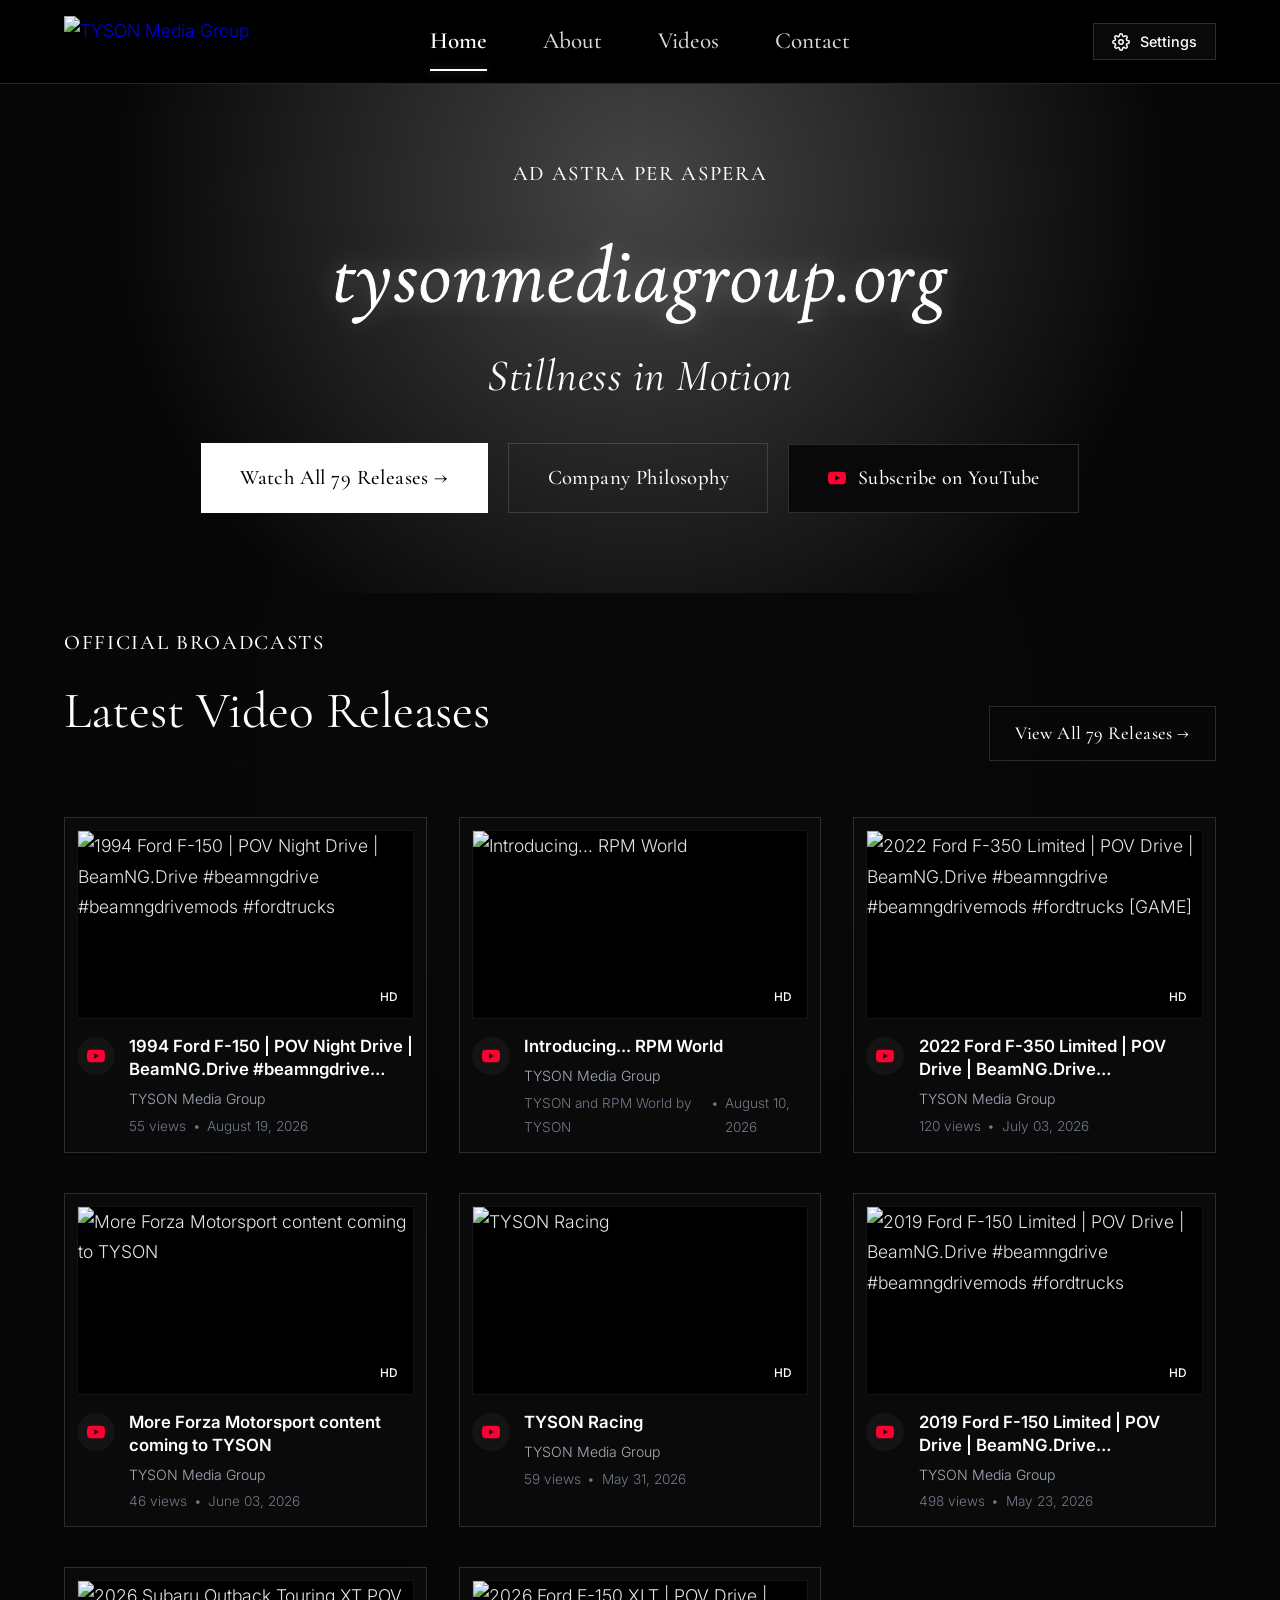
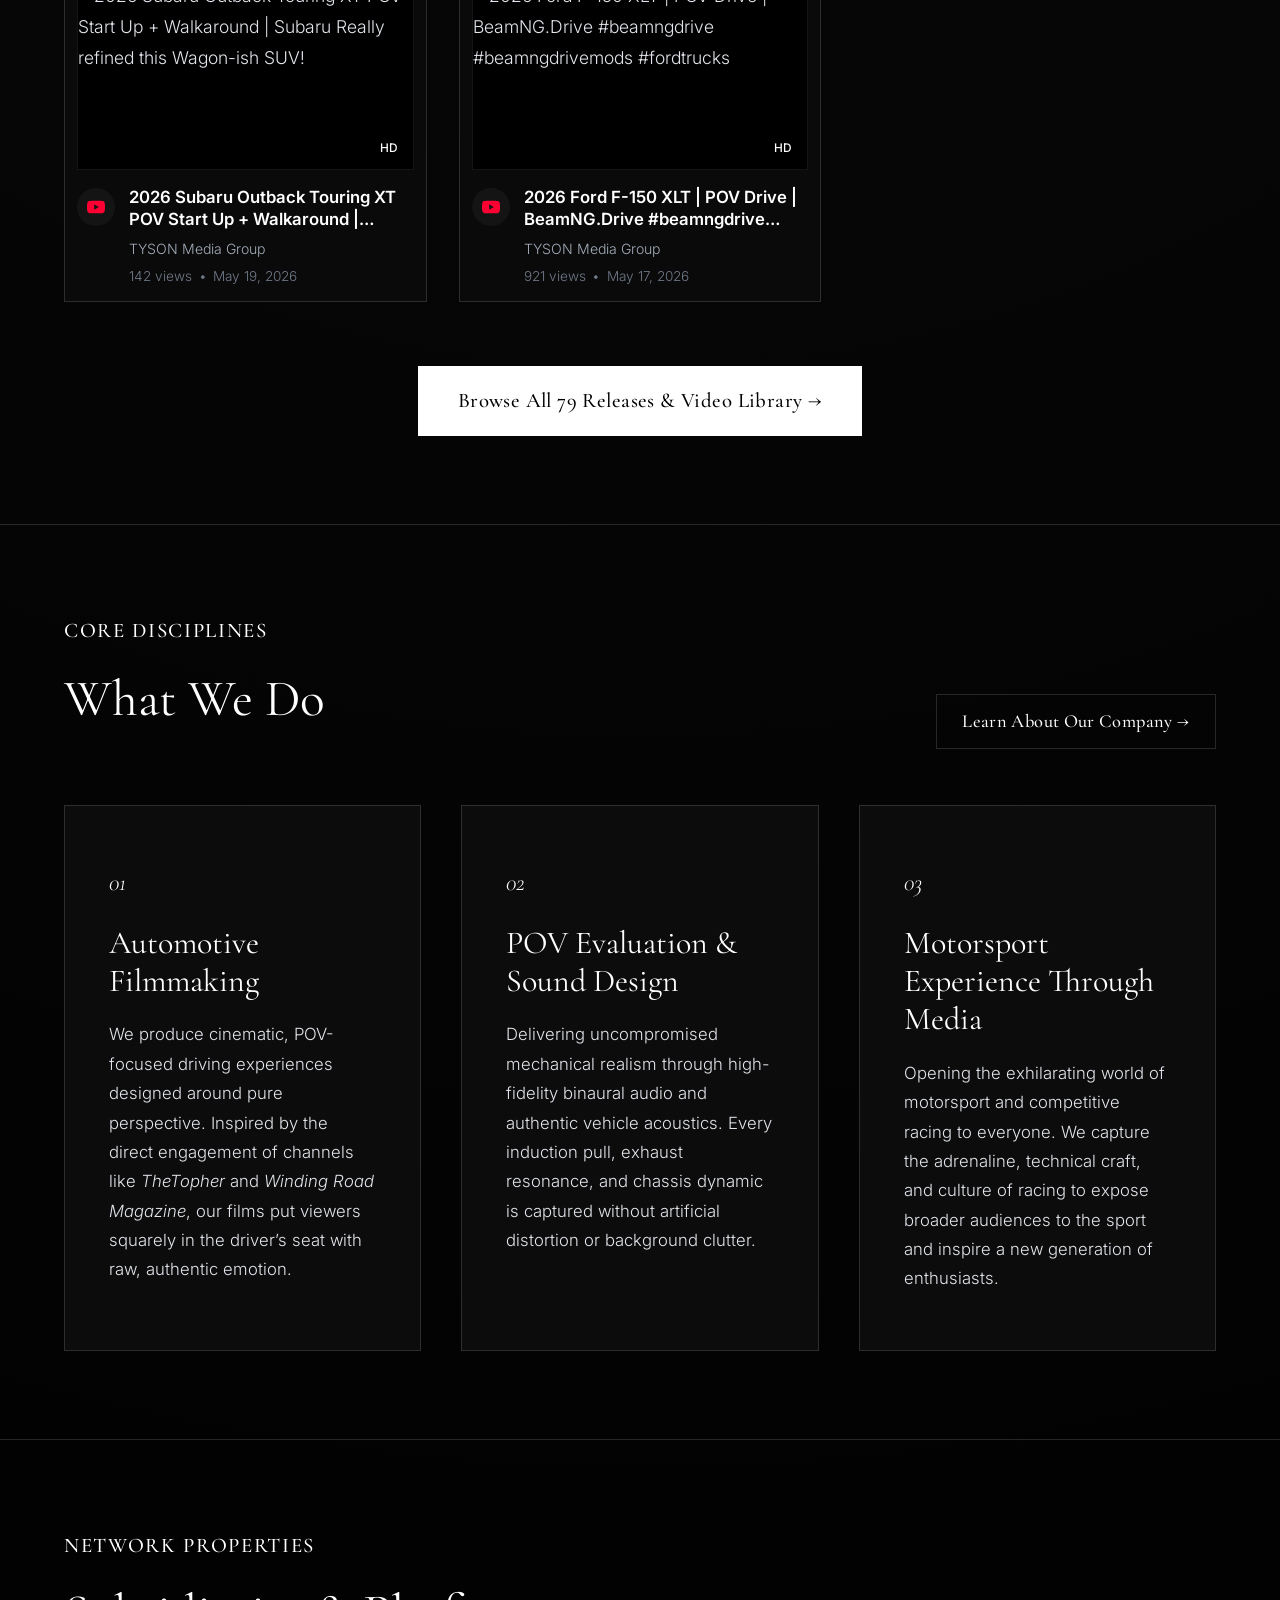
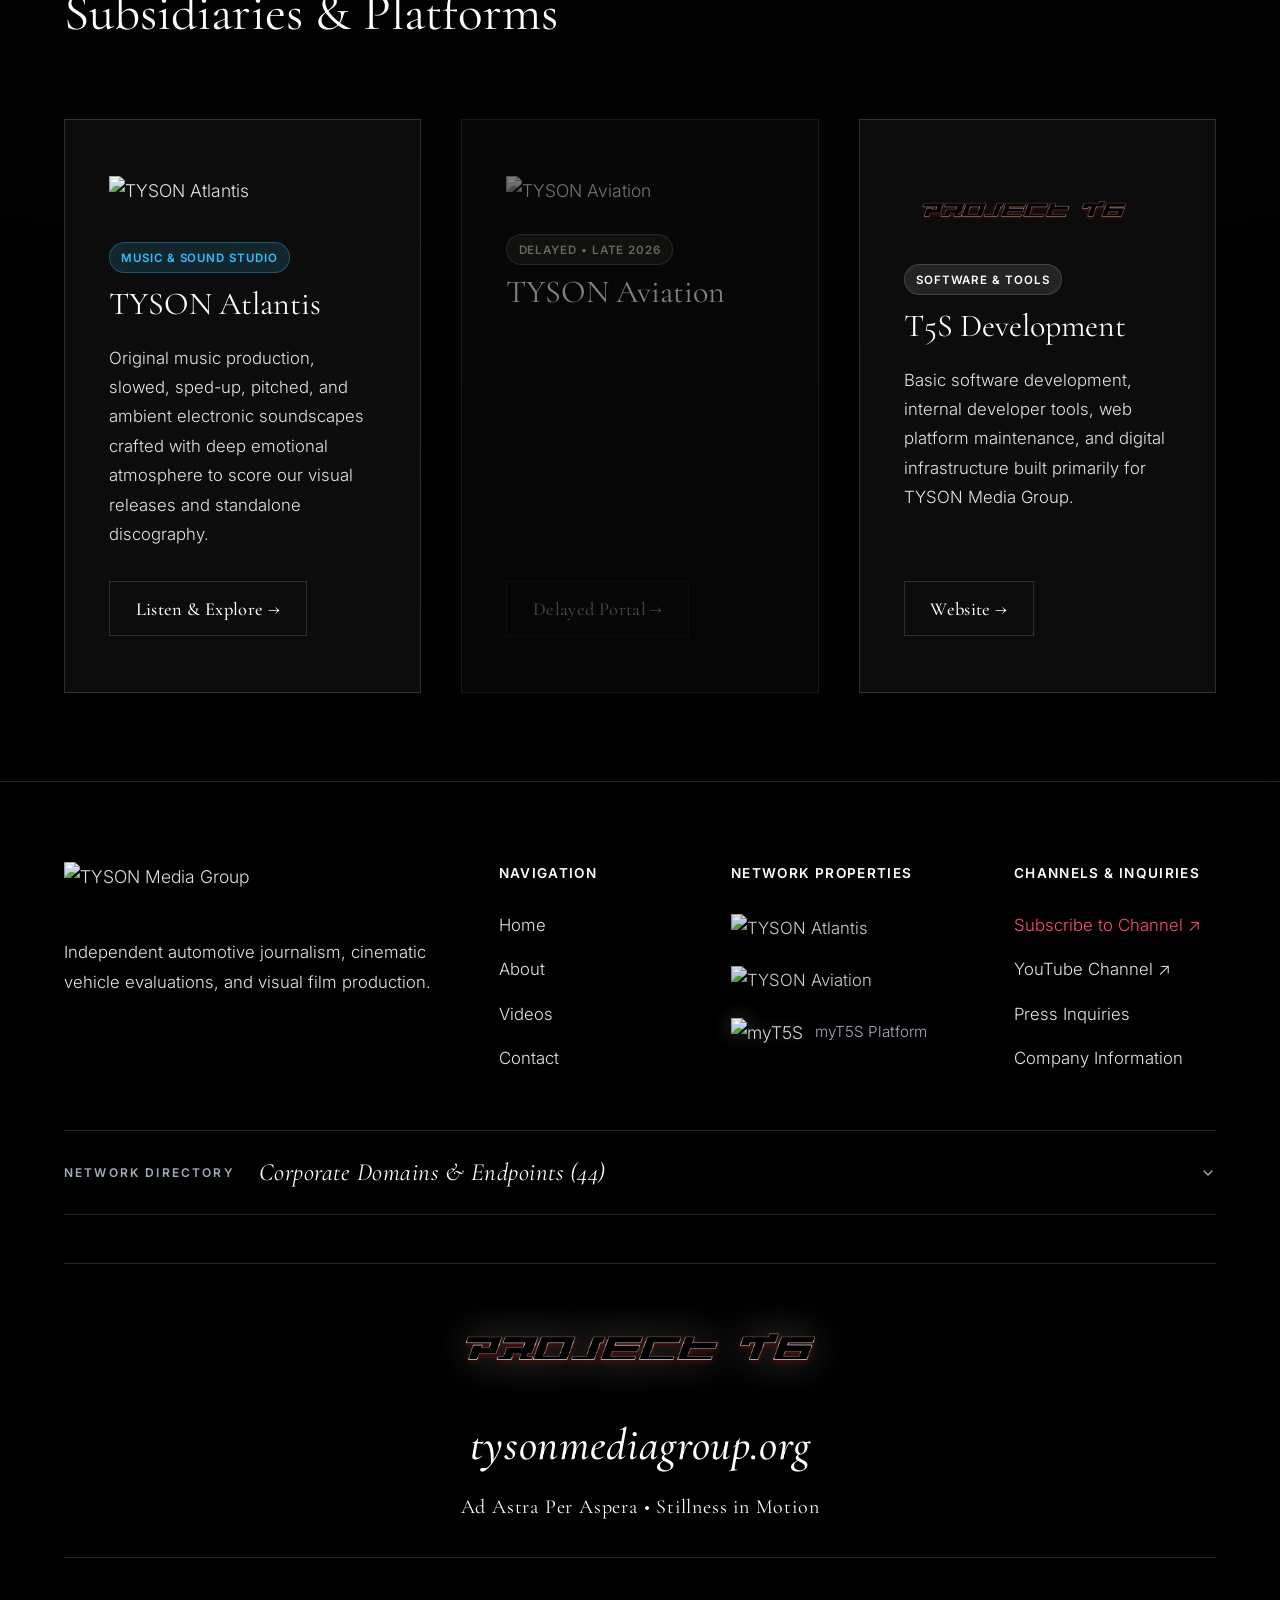
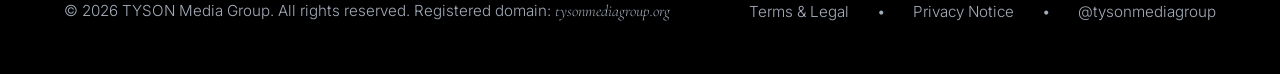
==== commit cb718058: "Add t6graph.tysonmediagroup.org to Network Directory and use single clean footer centerpiece" ====
--- a/index.html
+++ b/index.html
@@ -761,6 +761,7 @@
                             <h4>TYSON Media Group Network</h4>
                             <ul>
                                 <li><a href="https://tysonmediagroup.org" target="_blank" rel="noopener">tysonmediagroup.org &nearr;</a></li>
+                                <li><a href="https://t6graph.tysonmediagroup.org" target="_blank" rel="noopener">t6graph.tysonmediagroup.org &nearr;</a></li>
                                 <li><a href="https://atlantis.tysonmediagroup.org" target="_blank" rel="noopener">atlantis.tysonmediagroup.org &nearr;</a></li>
                                 <li><a href="https://aviation.tysonmediagroup.org" target="_blank" rel="noopener">aviation.tysonmediagroup.org &nearr;</a></li>
                                 <li><a href="https://rpm.tysonmediagroup.org" target="_blank" rel="noopener">rpm.tysonmediagroup.org &nearr;</a></li>
@@ -837,13 +838,6 @@
                     <a href="https://youtube.com/@tysonmediagroup" target="_blank">@tysonmediagroup</a>
                 </div>
             </div>
-
-            <!-- Project T6 Universal Ecosystem Anchor -->
-            <div class="project-t6-footer-banner" style="display: flex; justify-content: center; align-items: center; padding: 2rem 1rem 1rem; border-top: 1px solid rgba(255, 255, 255, 0.05); margin-top: 1.5rem;">
-                <a href="https://t6graph.tysonmediagroup.org" target="_blank" rel="noopener" title="PROJECT T6 // TYSON Media Group Framework">
-                    <img src="assets/projectT6-logo.png" alt="PROJECT T6" style="height: 32px; width: auto; opacity: 0.85; filter: drop-shadow(0 0 12px rgba(255, 255, 255, 0.2)); transition: all 0.3s ease;" onmouseover="this.style.opacity='1'; this.style.filter='drop-shadow(0 0 20px rgba(255, 255, 255, 0.5))'; this.style.transform='scale(1.03)';" onmouseout="this.style.opacity='0.85'; this.style.filter='drop-shadow(0 0 12px rgba(255, 255, 255, 0.2))'; this.style.transform='scale(1)';">
-                </a>
-            </div>
         </div>
     </footer>
 
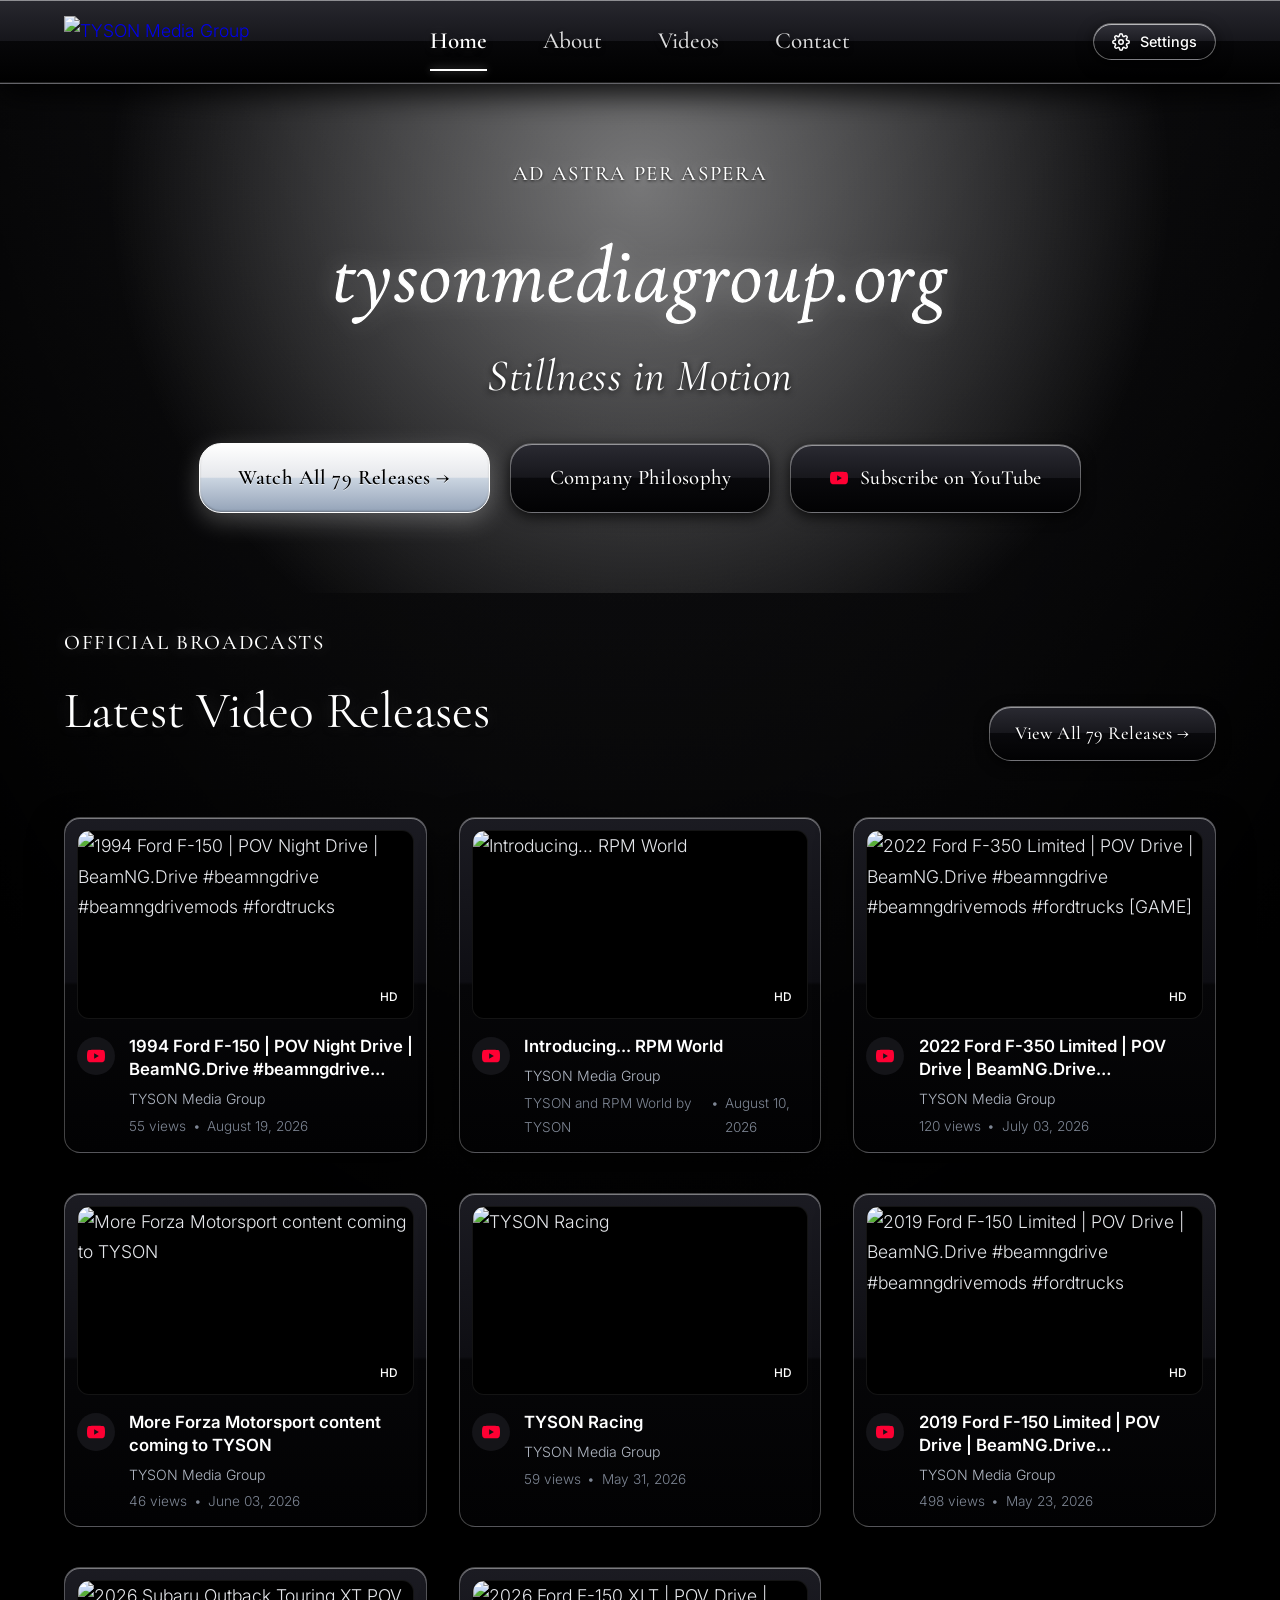
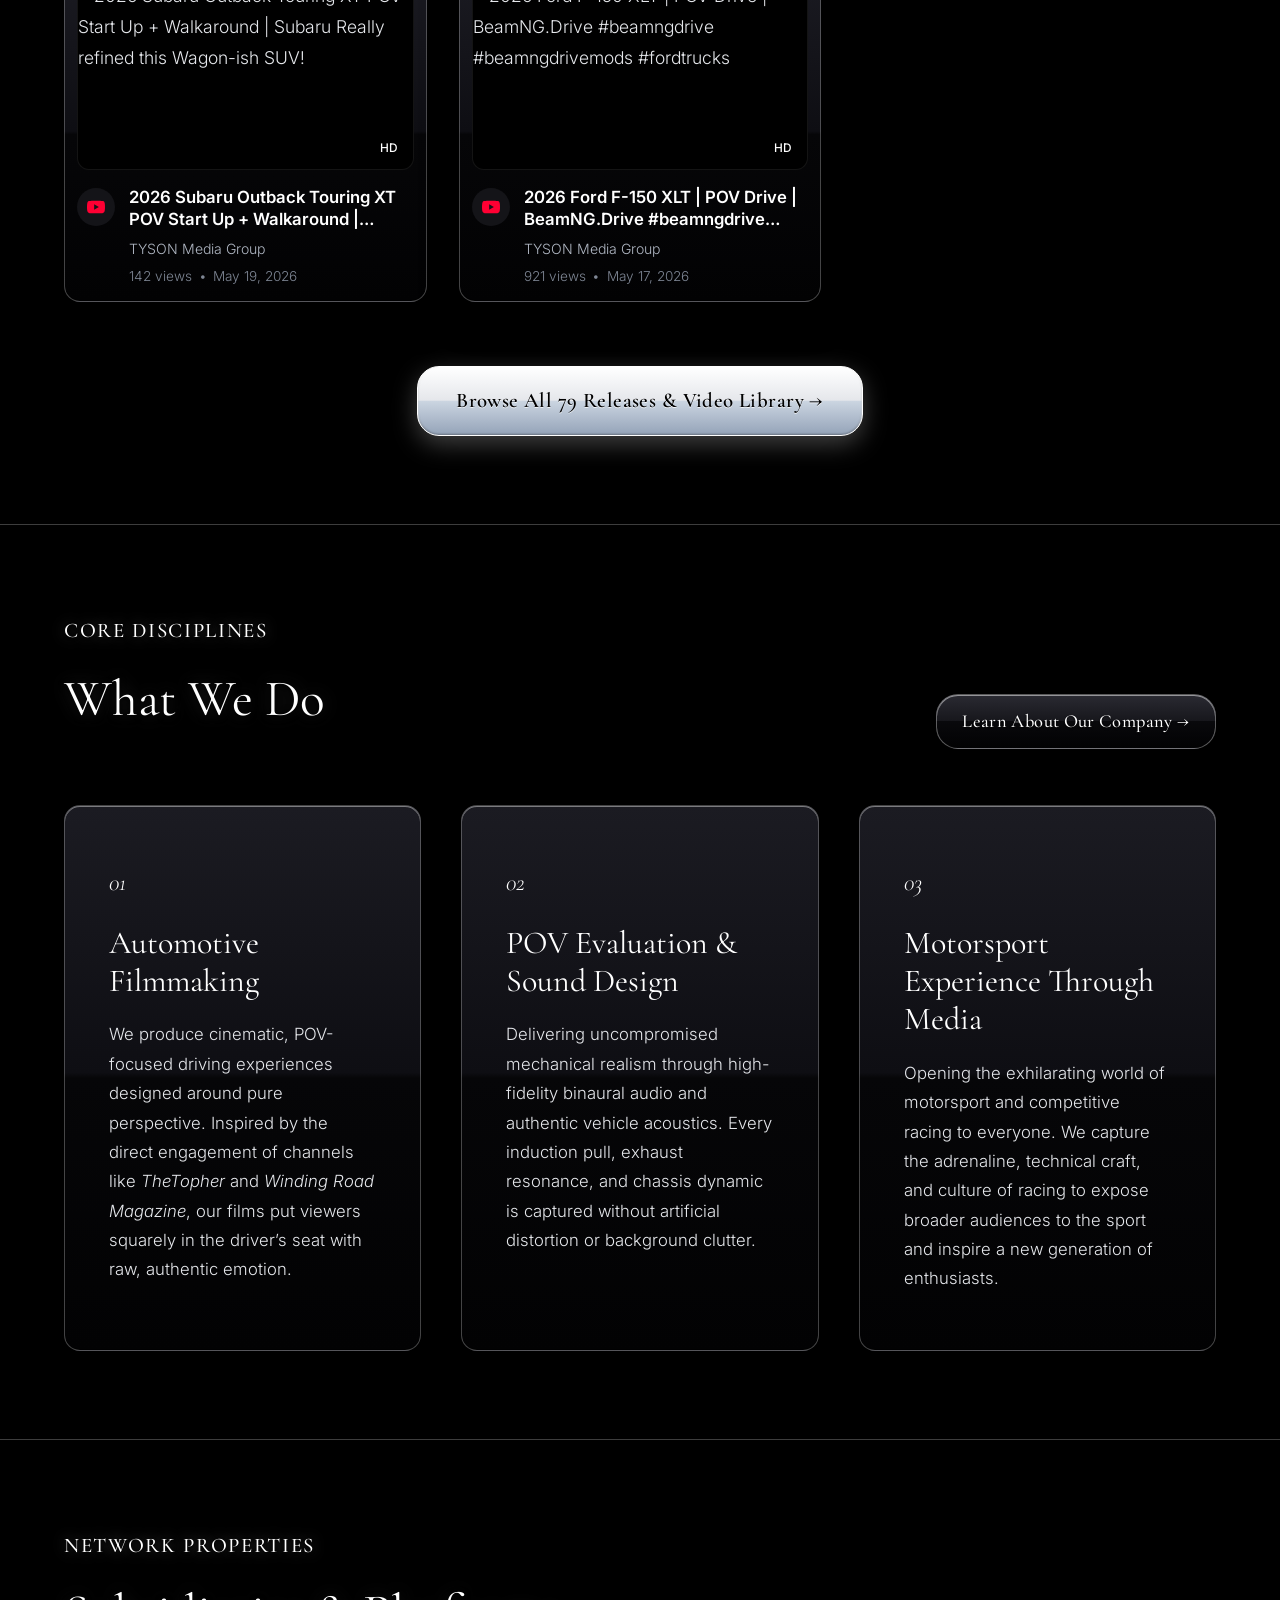
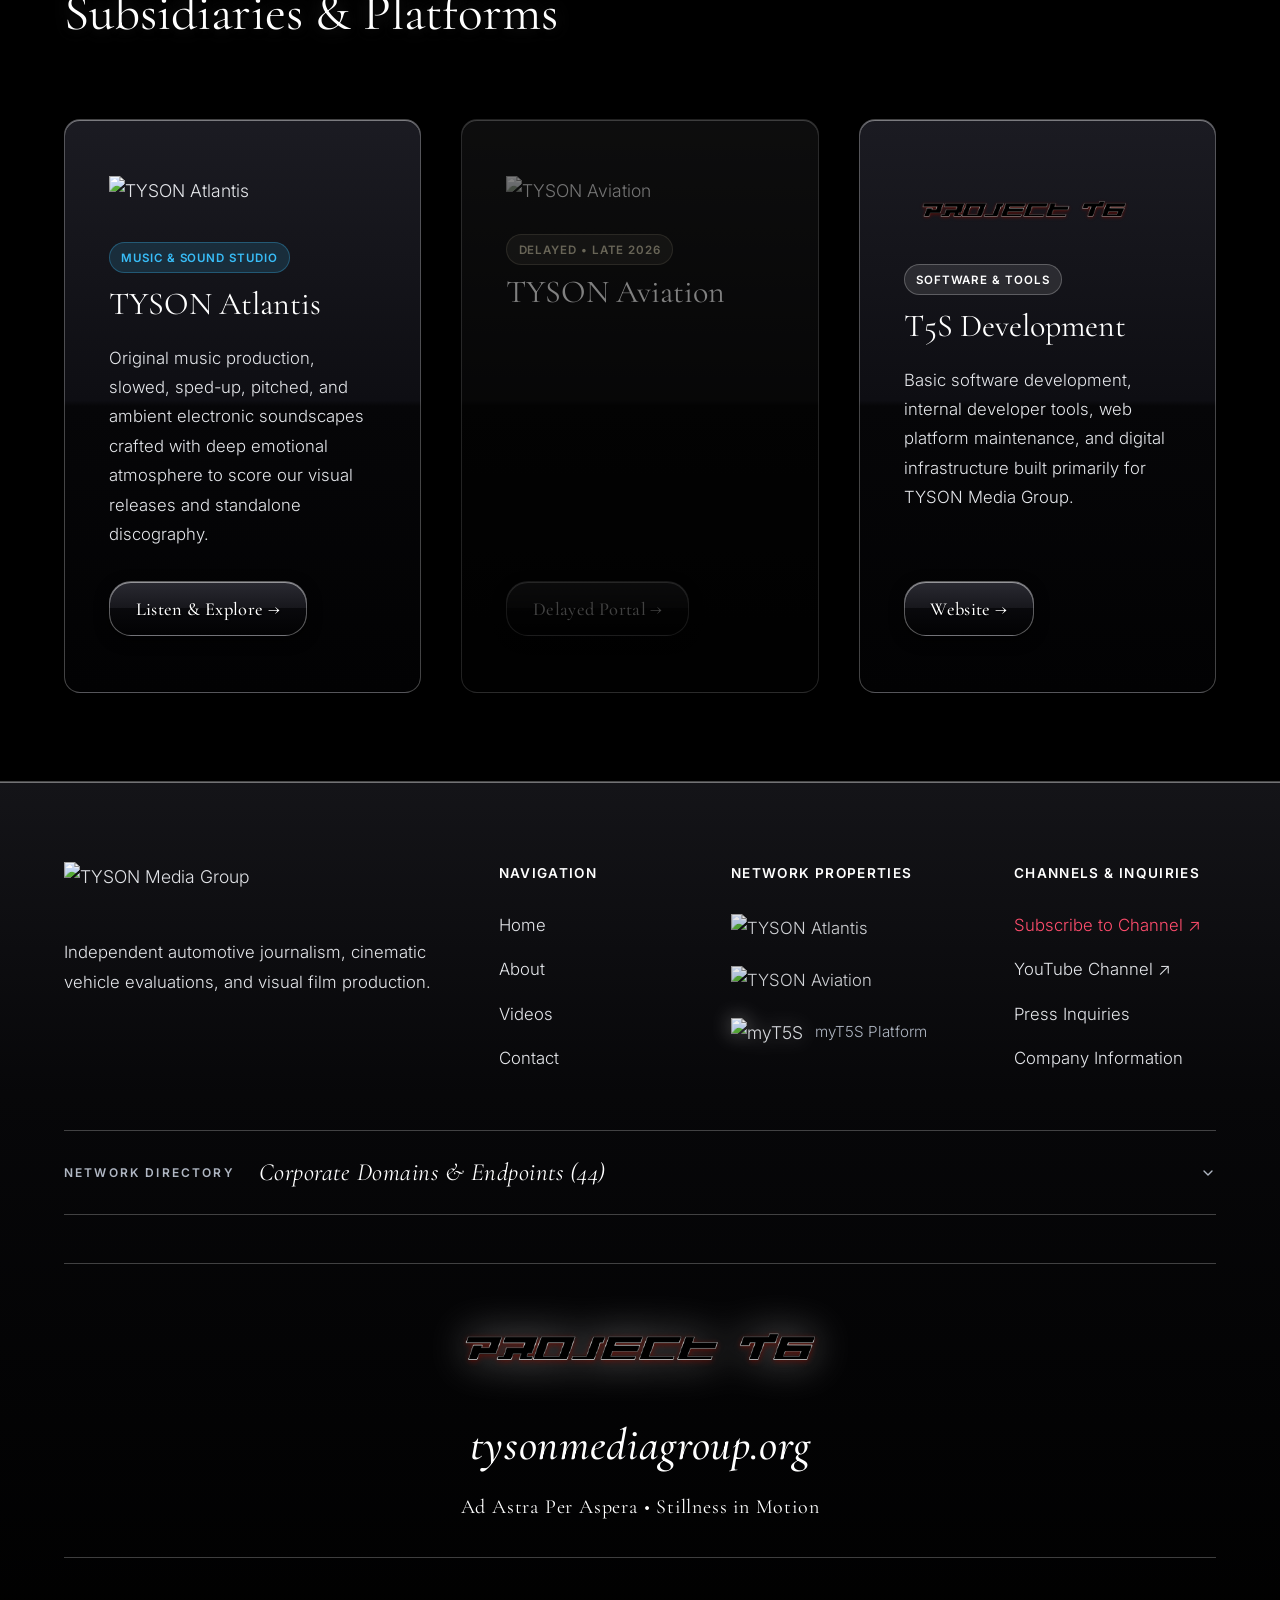
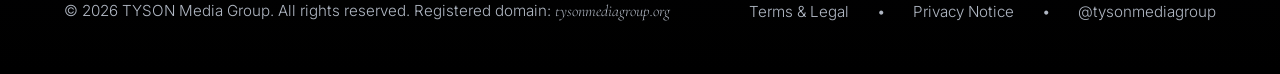
==== commit d4e5d076: "Fix Settings modal overlay & integrate Black Frutiger Aero (noir-aero) as default theme" ====
--- a/index.html
+++ b/index.html
@@ -1,5 +1,5 @@
 <!DOCTYPE html>
-<html lang="en" class="intro-animated-page" data-theme="noir">
+<html lang="en" class="intro-animated-page" data-theme="noir-aero">
 <head>
     <meta charset="UTF-8">
     <meta name="viewport" content="width=device-width, initial-scale=1.0">
@@ -642,7 +642,16 @@
             <div class="settings-section">
                 <div class="settings-section-title">Visual Aesthetic</div>
                 <div class="theme-options-grid">
-                    <!-- Option 1: Noir -->
+                    <!-- Option 1: Black Frutiger Aero (Default) -->
+                    <div class="theme-option-card selected" data-theme-choice="noir-aero">
+                        <div class="theme-indicator-row">
+                            <span class="theme-option-title">Black Frutiger Aero</span>
+                            <span class="theme-swatch-circle swatch-noir-aero"></span>
+                        </div>
+                        <p class="theme-option-desc">Obsidian gloss glassmorphism, 50/50 specular reflections &amp; monochrome tactile gel.</p>
+                    </div>
+
+                    <!-- Option 2: Noir -->
                     <div class="theme-option-card" data-theme-choice="noir">
                         <div class="theme-indicator-row">
                             <span class="theme-option-title">Noir Midnight</span>
--- a/styles.css
+++ b/styles.css
@@ -20,8 +20,37 @@
     --trans-smooth: 0.35s cubic-bezier(0.16, 1, 0.3, 1);
 }
 
-/* Theme 1: Default Noir (Midnight Monochrome) */
-:root, [data-theme="noir"] {
+/* Theme 1: Default — Black Frutiger Aero (Obsidian Gloss Glass, 50/50 Specular Split & Tactile Gel) */
+:root, [data-theme="noir-aero"] {
+    --bg-black: #000000;
+    --bg-body-gradient:
+        radial-gradient(ellipse 90% 45% at 50% -10%, rgba(255, 255, 255, 0.12) 0%, rgba(255, 255, 255, 0.03) 45%, #000000 85%),
+        linear-gradient(180deg, #050507 0%, #000000 100%);
+    --bg-header: linear-gradient(180deg, #242429 0%, #151518 49%, #070709 50%, #000000 100%);
+    --bg-surface: #0a0a0c;
+    --bg-surface-hover: #141418;
+    --bg-card: #08080a;
+    --bg-card-hover: #111115;
+    --bg-yt-card: #070709;
+    
+    --text-white: #ffffff;
+    --text-pure: #ffffff;
+    --text-body: #e5e7eb;
+    --text-muted: #b0b7c3;
+    --text-dim: #7e8694;
+    
+    --border-subtle: rgba(255, 255, 255, 0.24);
+    --border-hover: rgba(255, 255, 255, 0.65);
+    --accent-color: #ffffff;
+    --accent-glow: rgba(255, 255, 255, 0.42);
+    
+    --card-radius: 16px;
+    --btn-radius: 22px;
+    --box-shadow-card: 0 14px 36px rgba(0, 0, 0, 0.92), inset 0 1px 0 rgba(255, 255, 255, 0.38), inset 0 -1px 0 rgba(0, 0, 0, 0.85);
+}
+
+/* Theme 2: Noir Midnight (Flat Architectural Monochrome) */
+[data-theme="noir"] {
     --bg-black: #000000;
     --bg-body-gradient: radial-gradient(circle at 50% 15%, rgba(255, 255, 255, 0.03) 0%, #000000 80%);
     --bg-header: rgba(0, 0, 0, 0.98);
@@ -3042,3 +3071,127 @@
     .yt-channel-header-content { flex-direction: column; align-items: flex-start; }
     .yt-channel-action-buttons { flex-wrap: wrap; }
 }
+
+/* ==========================================================================
+   BLACK FRUTIGER AERO — DEFAULT OBSIDIAN AQUA GLASS & SPECULAR GEL ENGINE
+   (`[data-theme="noir-aero"]`)
+   ========================================================================== */
+
+.swatch-noir-aero {
+    background: linear-gradient(180deg, #ffffff 0%, #6b7280 49%, #111115 50%, #000000 100%);
+    border-color: #ffffff;
+    box-shadow: 0 0 8px rgba(255, 255, 255, 0.55), inset 0 1px 0 #ffffff;
+}
+
+[data-theme="noir-aero"] .main-header {
+    background: linear-gradient(180deg, #28282f 0%, #16161b 49%, #070709 50%, #000000 100%);
+    box-shadow: 0 10px 30px rgba(0, 0, 0, 0.9), inset 0 1px 0 rgba(255, 255, 255, 0.48), inset 0 -1px 0 rgba(255, 255, 255, 0.12);
+    border-bottom: 1.5px solid rgba(255, 255, 255, 0.28);
+}
+
+[data-theme="noir-aero"] .nav-link,
+[data-theme="noir-aero"] .page-title,
+[data-theme="noir-aero"] .editorial-title,
+[data-theme="noir-aero"] .hero-tagline-title {
+    text-shadow: 0 2px 6px rgba(0, 0, 0, 0.95), 0 0 18px rgba(255, 255, 255, 0.18);
+}
+
+[data-theme="noir-aero"] .editorial-tag {
+    color: #ffffff;
+    text-shadow: 0 1px 3px rgba(0, 0, 0, 0.9), 0 0 14px rgba(255, 255, 255, 0.35);
+}
+
+[data-theme="noir-aero"] .settings-toggle-btn {
+    background: linear-gradient(180deg, #32323a 0%, #1c1c22 49%, #0a0a0d 50%, #020203 100%);
+    border: 1px solid rgba(255, 255, 255, 0.38);
+    color: #ffffff;
+    box-shadow: 0 6px 16px rgba(0, 0, 0, 0.8), inset 0 1px 0 rgba(255, 255, 255, 0.65), inset 0 -1px 0 rgba(0, 0, 0, 0.8);
+    text-shadow: 0 1px 2px rgba(0, 0, 0, 0.9);
+}
+
+[data-theme="noir-aero"] .settings-toggle-btn:hover {
+    background: linear-gradient(180deg, #42424d 0%, #25252d 49%, #101015 50%, #050507 100%);
+    border-color: rgba(255, 255, 255, 0.8);
+    box-shadow: 0 8px 22px rgba(255, 255, 255, 0.18), inset 0 1px 1px #ffffff;
+}
+
+[data-theme="noir-aero"] .btn-primary {
+    background: linear-gradient(180deg, #ffffff 0%, #e5e7eb 49%, #cbd5e1 50%, #94a3b8 100%);
+    color: #000000;
+    border: 1px solid #ffffff;
+    box-shadow: 0 8px 24px rgba(255, 255, 255, 0.25), inset 0 1px 2px #ffffff, inset 0 -1px 2px rgba(0, 0, 0, 0.35);
+    font-weight: 600;
+    text-shadow: 0 1px 0 rgba(255, 255, 255, 0.8);
+}
+
+[data-theme="noir-aero"] .btn-primary:active {
+    transform: translateY(2px);
+    box-shadow: inset 0 2px 5px rgba(0, 0, 0, 0.6);
+}
+
+[data-theme="noir-aero"] .btn-secondary,
+[data-theme="noir-aero"] .btn-outline,
+[data-theme="noir-aero"] .btn-youtube-cta {
+    background: linear-gradient(180deg, #2a2a32 0%, #17171c 49%, #09090c 50%, #020203 100%);
+    color: #ffffff;
+    border: 1px solid rgba(255, 255, 255, 0.34);
+    box-shadow: 0 4px 14px rgba(0, 0, 0, 0.75), inset 0 1px 0 rgba(255, 255, 255, 0.5);
+    text-shadow: 0 1px 2px rgba(0, 0, 0, 0.85);
+}
+
+[data-theme="noir-aero"] .card,
+[data-theme="noir-aero"] .yt-card,
+[data-theme="noir-aero"] .yt-channel-banner,
+[data-theme="noir-aero"] .editorial-form {
+    background: linear-gradient(180deg, #1b1b22 0%, #0e0e13 49%, #060608 50%, #020203 100%);
+    border: 1.5px solid rgba(255, 255, 255, 0.26);
+    box-shadow: 0 14px 34px rgba(0, 0, 0, 0.85), inset 0 1px 0 rgba(255, 255, 255, 0.42), inset 0 -1px 0 rgba(0, 0, 0, 0.8);
+}
+
+[data-theme="noir-aero"] .card:hover,
+[data-theme="noir-aero"] .yt-card:hover {
+    border-color: rgba(255, 255, 255, 0.78);
+    box-shadow: 0 18px 42px rgba(0, 0, 0, 0.95), 0 0 20px rgba(255, 255, 255, 0.22), inset 0 1px 0 #ffffff;
+}
+
+[data-theme="noir-aero"] .search-box,
+[data-theme="noir-aero"] .form-field input,
+[data-theme="noir-aero"] .form-field select,
+[data-theme="noir-aero"] .form-field textarea {
+    background: linear-gradient(180deg, #030304 0%, #0c0c10 52%, #15151b 100%);
+    border: 1.5px solid rgba(255, 255, 255, 0.28);
+    box-shadow: inset 0 3px 8px rgba(0, 0, 0, 0.95), 0 1px 0 rgba(255, 255, 255, 0.28);
+}
+
+[data-theme="noir-aero"] .search-box:focus-within,
+[data-theme="noir-aero"] .form-field input:focus,
+[data-theme="noir-aero"] .form-field select:focus,
+[data-theme="noir-aero"] .form-field textarea:focus {
+    border-color: #ffffff;
+    box-shadow: inset 0 3px 8px rgba(0, 0, 0, 0.95), 0 0 16px rgba(255, 255, 255, 0.38);
+}
+
+[data-theme="noir-aero"] .settings-modal-dialog {
+    border: 1.5px solid rgba(255, 255, 255, 0.34);
+    background: linear-gradient(180deg, #1b1b21 0%, #0d0d11 49%, #050507 50%, #000000 100%);
+    box-shadow: 0 28px 70px rgba(0, 0, 0, 0.95), inset 0 1px 0 rgba(255, 255, 255, 0.5);
+}
+
+[data-theme="noir-aero"] .theme-option-card,
+[data-theme="noir-aero"] .settings-action-row {
+    border: 1.5px solid rgba(255, 255, 255, 0.22);
+    background: linear-gradient(180deg, #1e1e25 0%, #101014 49%, #070709 50%, #020203 100%);
+    box-shadow: inset 0 1px 0 rgba(255, 255, 255, 0.35), 0 4px 12px rgba(0, 0, 0, 0.6);
+}
+
+[data-theme="noir-aero"] .theme-option-card.selected {
+    border-color: #ffffff;
+    box-shadow: 0 0 18px rgba(255, 255, 255, 0.42), inset 0 1px 0 rgba(255, 255, 255, 0.65);
+}
+
+[data-theme="noir-aero"] .main-footer {
+    background: linear-gradient(180deg, #141418 0%, #070709 35%, #000000 100%);
+    border-top: 1.5px solid rgba(255, 255, 255, 0.28);
+    box-shadow: inset 0 1px 0 rgba(255, 255, 255, 0.4), 0 -12px 36px rgba(0, 0, 0, 0.85);
+}
+
